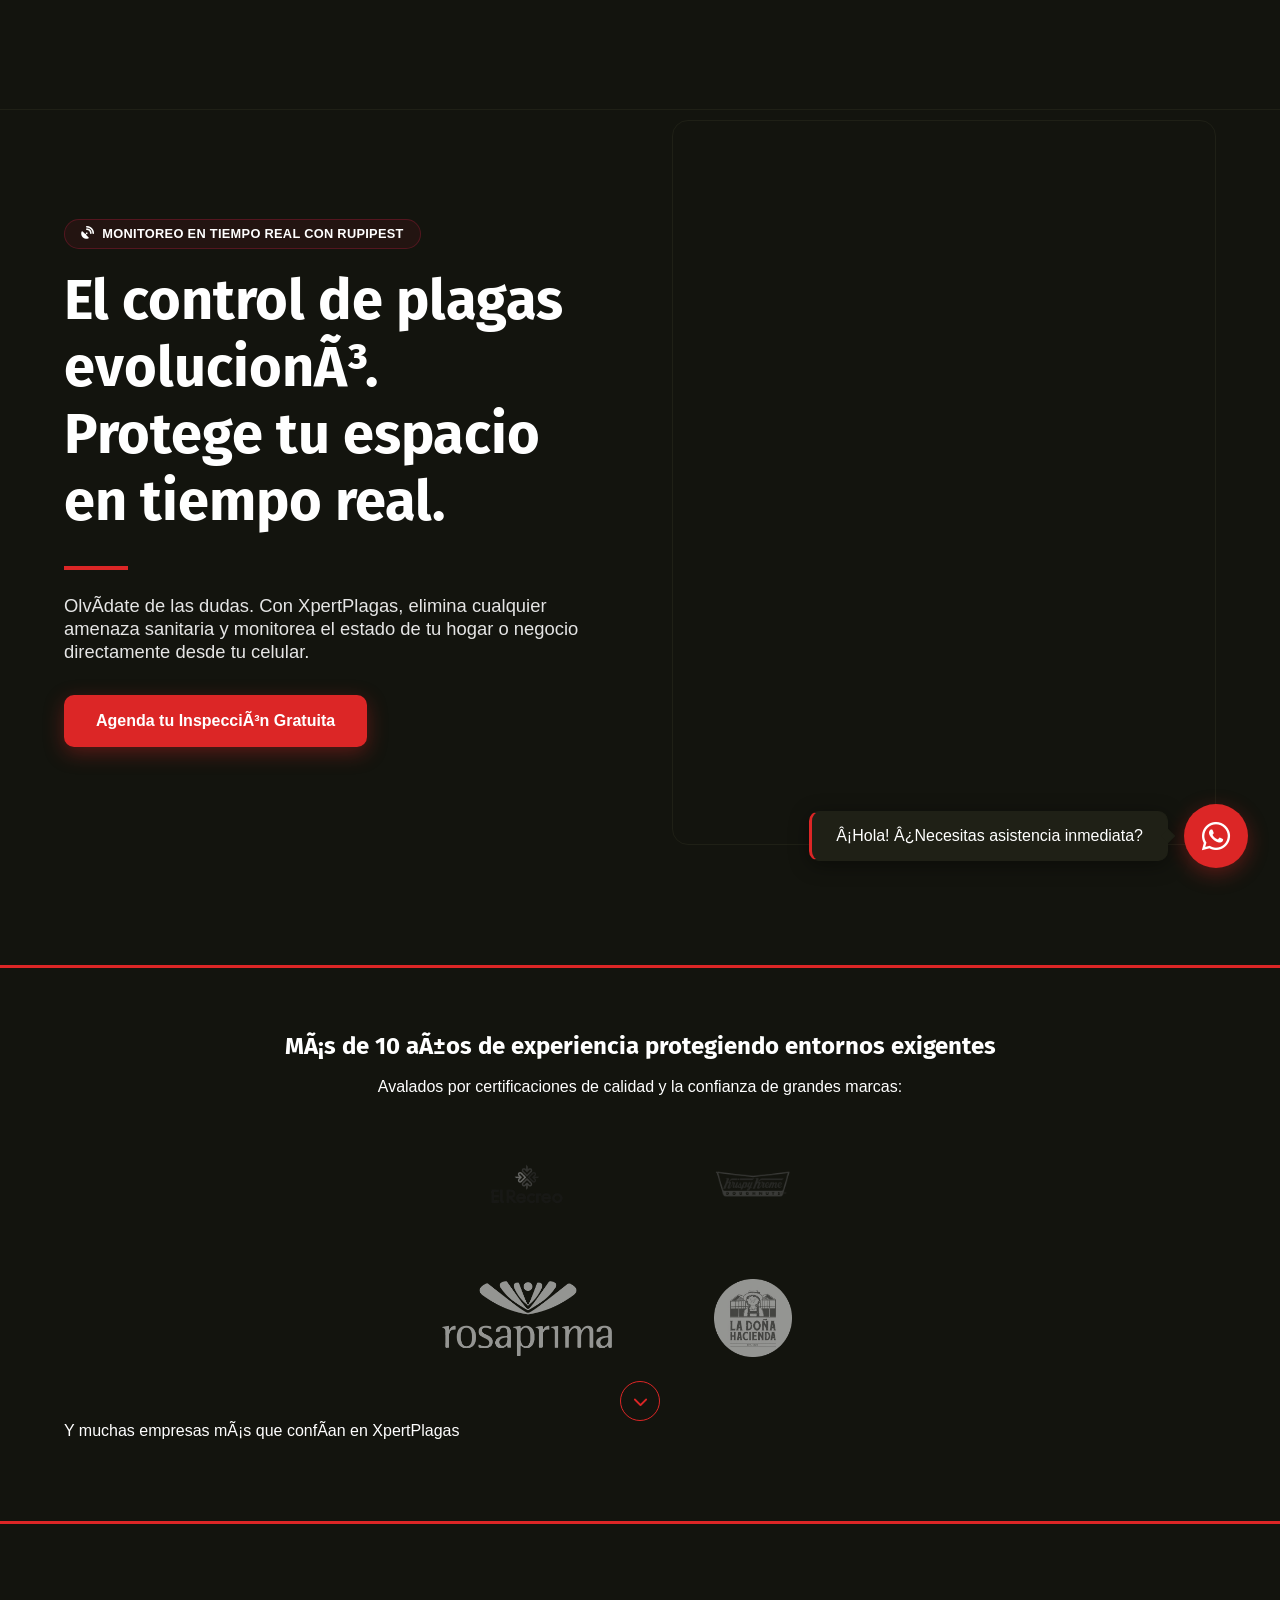
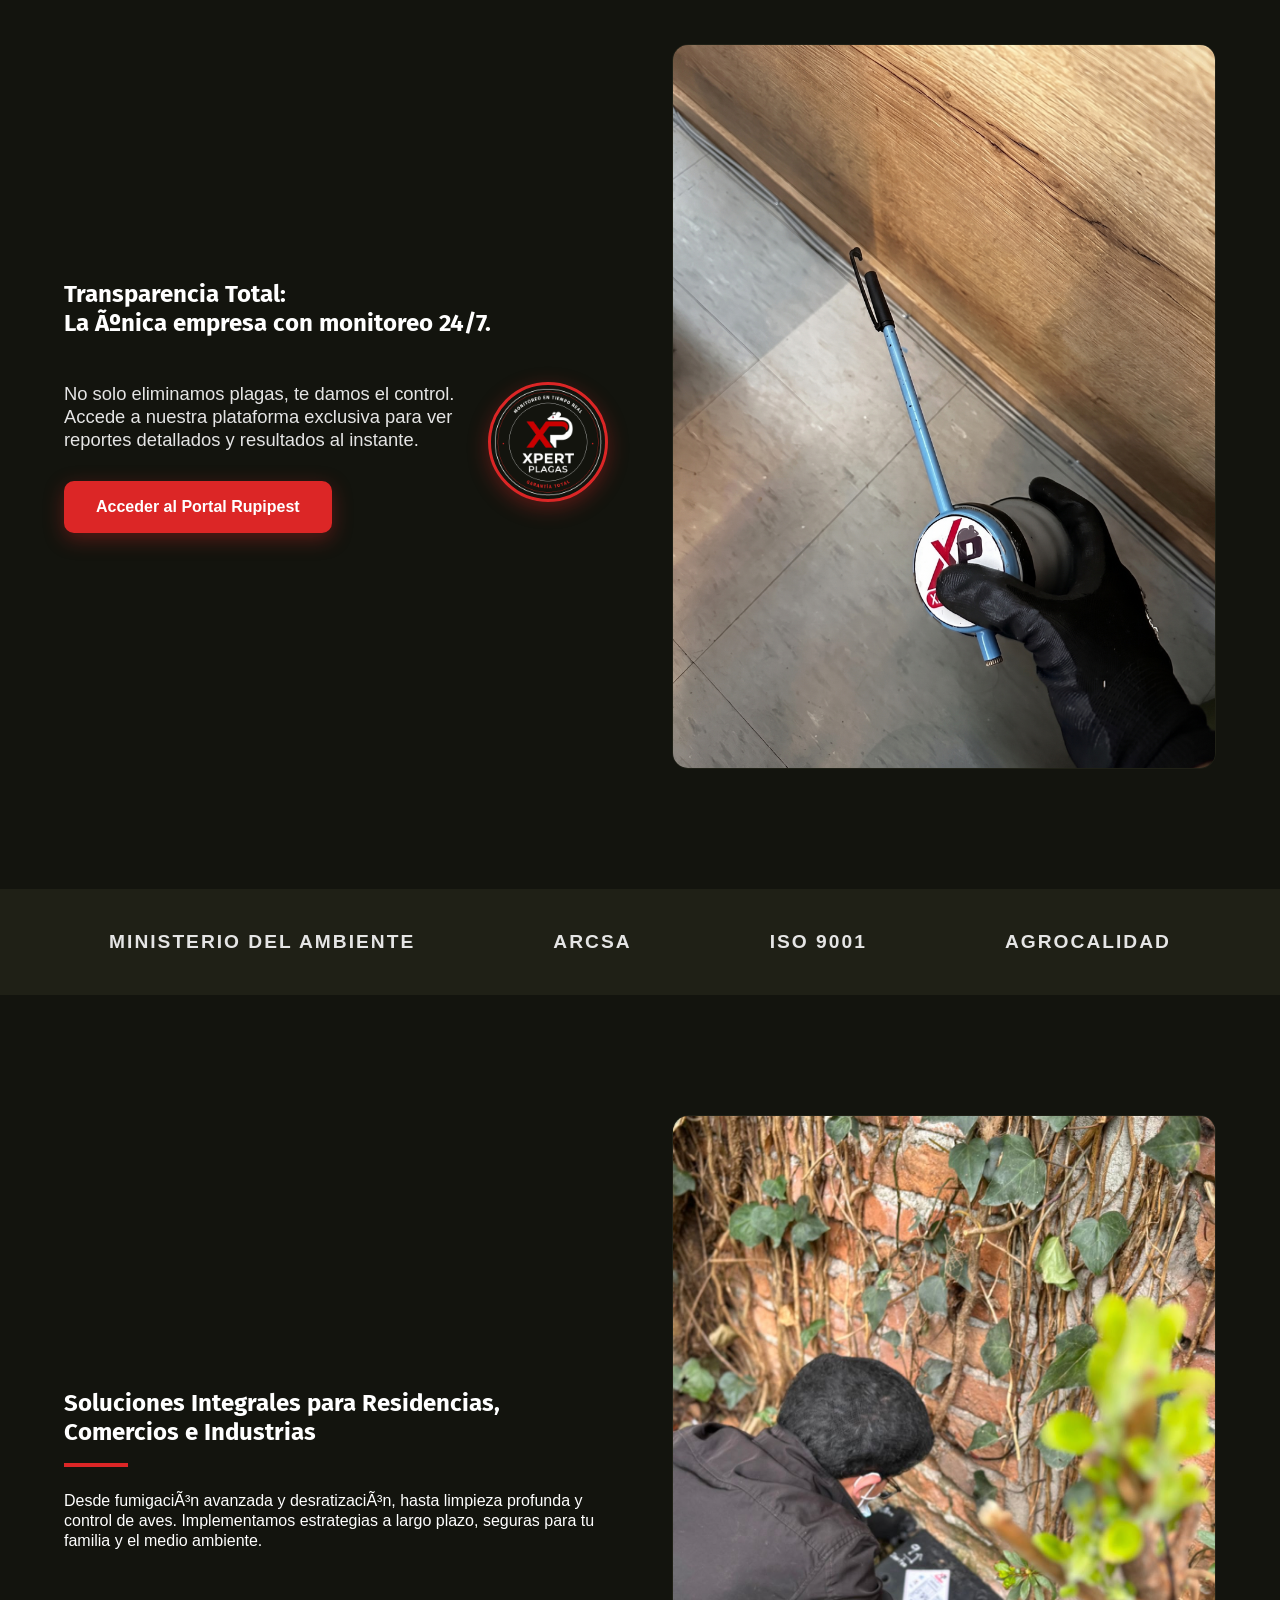
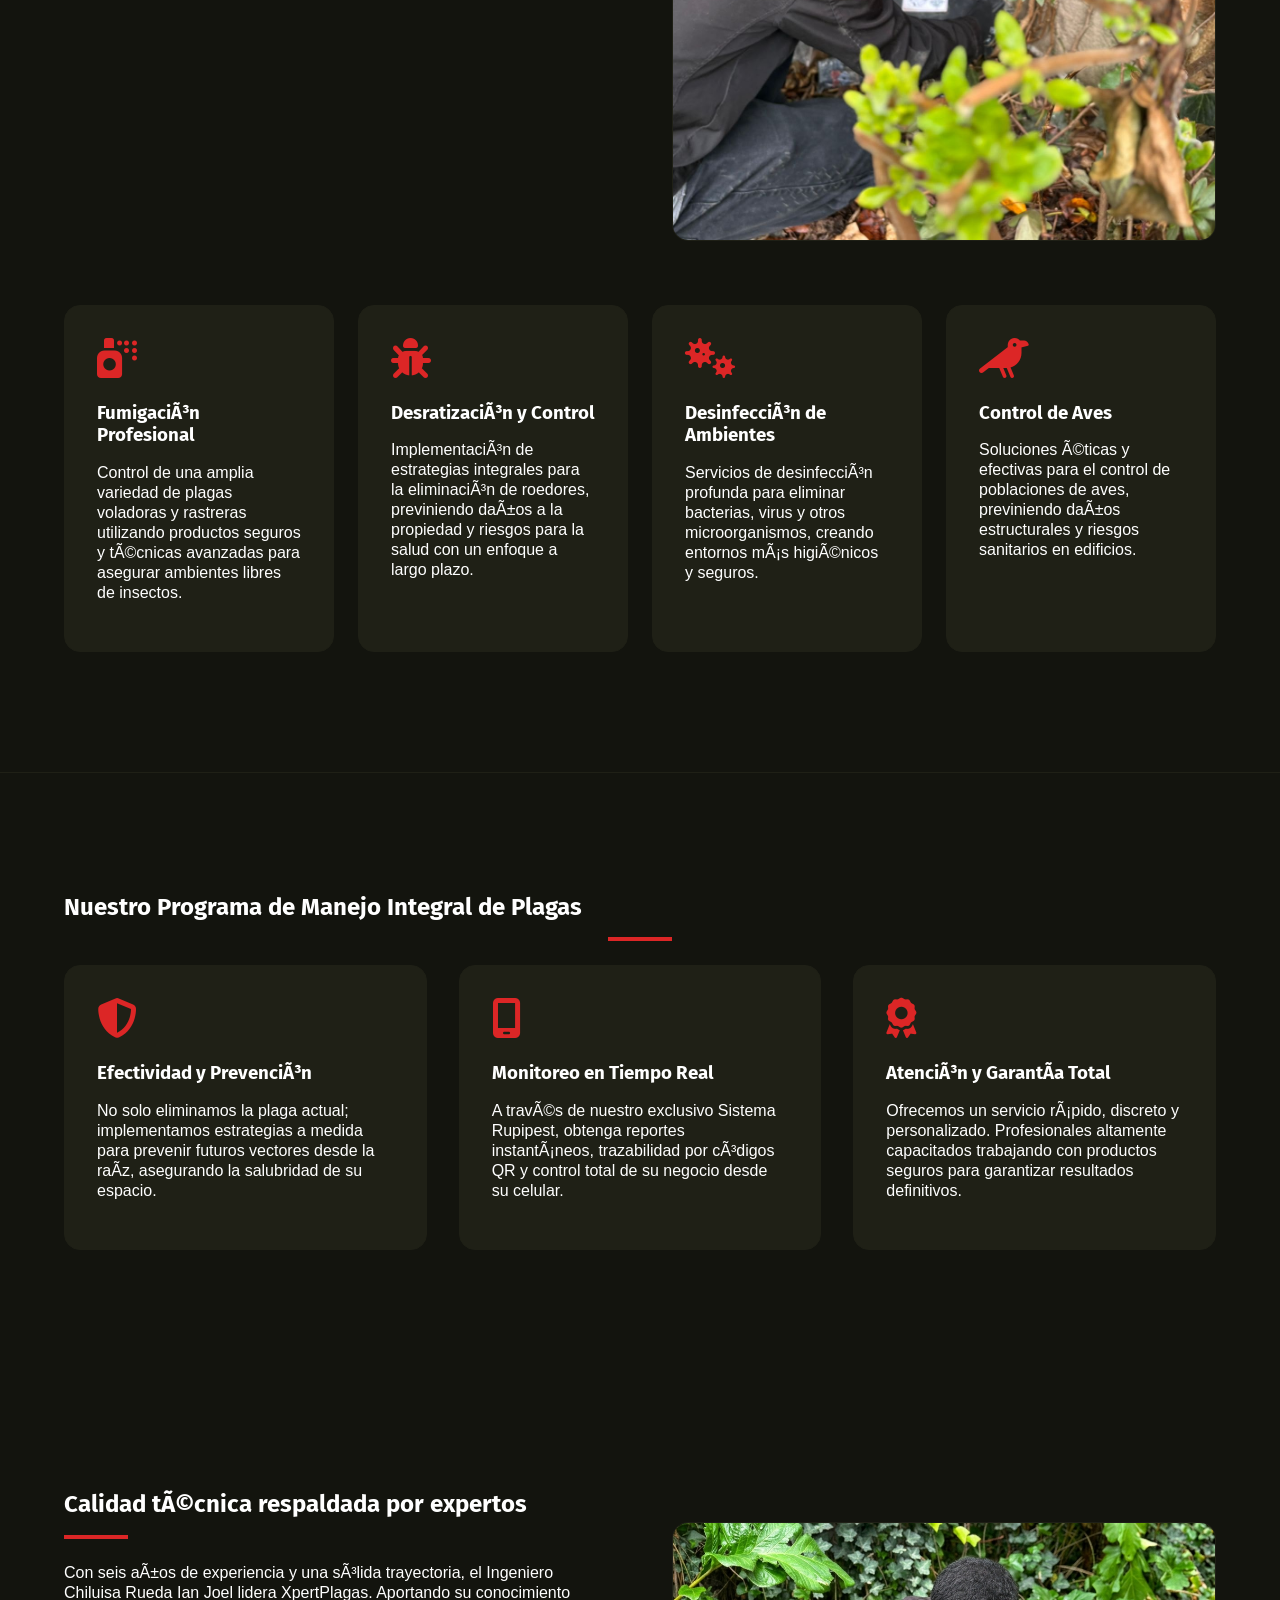
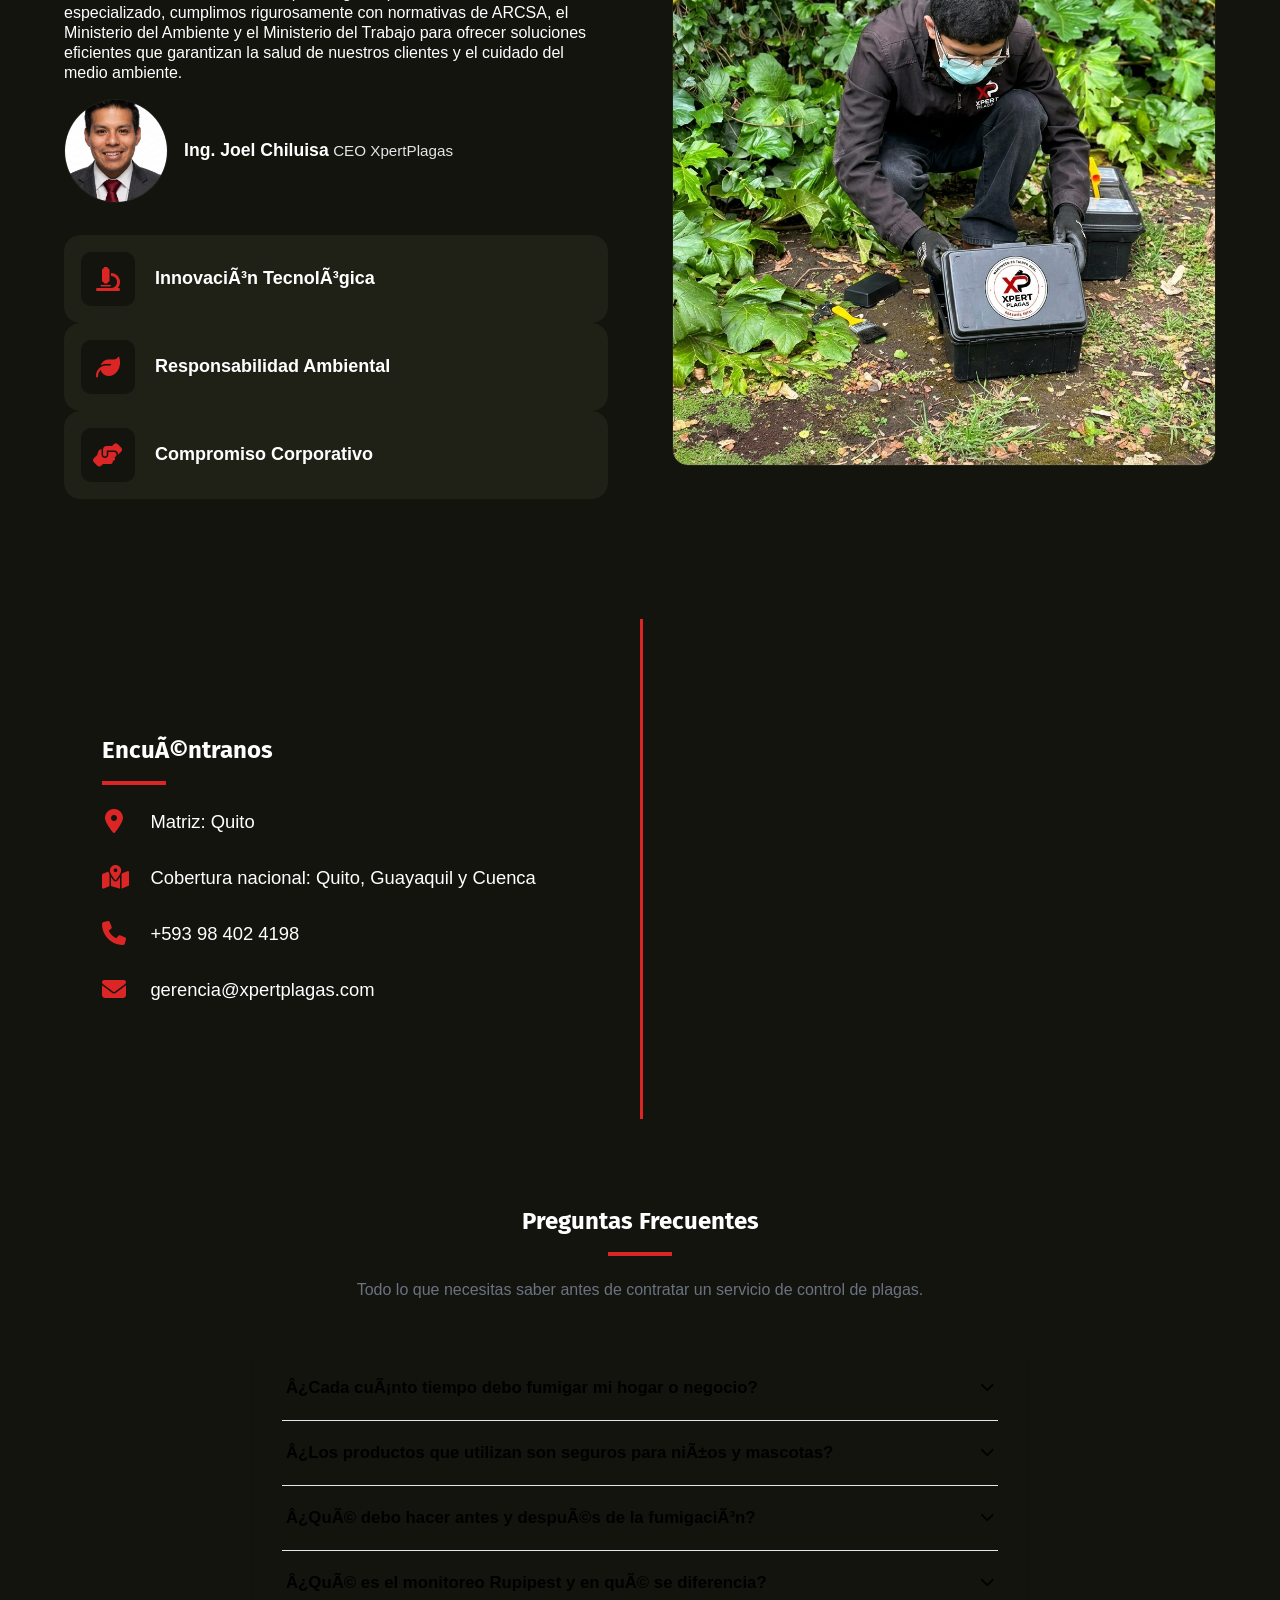
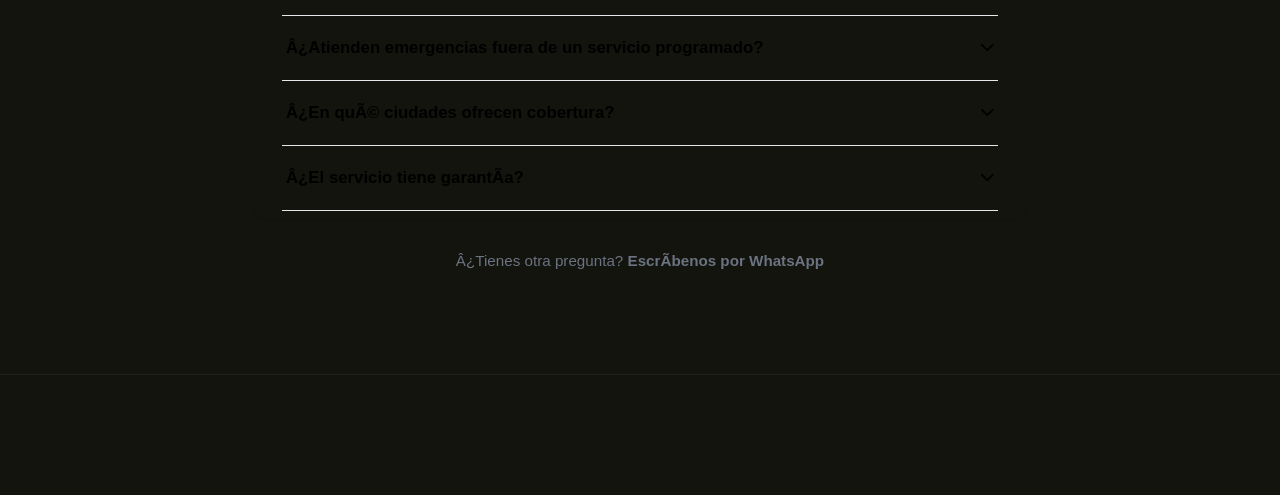
==== index.html @ c3af0390 "chore: reorganización multipágina + tokens de marca v2.0" ====
﻿<!DOCTYPE html> <html lang=es><meta charset=utf-8>
<meta name=viewport content="width=device-width, initial-scale=1.0">
<title>XpertPlagas | Control de Plagas</title>
<link rel="icon" type="image/png" href="favicon.png">



<meta name=referrer content=no-referrer><link rel="preconnect" href="https://fonts.googleapis.com">
<link rel="preconnect" href="https://fonts.gstatic.com" crossorigin>
<link href="https://fonts.googleapis.com/css2?family=Fira+Sans:wght@400;700&display=swap" rel="stylesheet">
<link rel="stylesheet" href="https://cdnjs.cloudflare.com/ajax/libs/font-awesome/6.4.0/css/all.min.css">
<link rel="stylesheet" href="css/base.css">
<link rel="stylesheet" href="css/layout.css">
<link rel="stylesheet" href="css/components.css">
<link rel="stylesheet" href="css/pages.css">
</head>
<body>
 <header id="main-header" class="header"></header>
 <main>
 <section id=inicio class=hero>
 <div class="container hero-container">
 <div class=hero-content>
 <div style="display:inline-flex;align-items:center;gap:8px;background:rgba(225,29,72,0.08);color:var(--primary);border:1px solid rgba(225,29,72,0.25);border-radius:999px;padding:6px 16px;font-size:0.8rem;font-weight:700;letter-spacing:0.3px;margin-bottom:18px;"><i class="fa-solid fa-satellite-dish"></i>MONITOREO EN TIEMPO REAL CON RUPIPEST</div>
 <h1>El control de plagas evolucionÃ³.<br>Protege tu espacio en tiempo real.</h1>
 <div class=divider-left></div>
 <p>OlvÃ­date de las dudas. Con XpertPlagas, elimina cualquier amenaza sanitaria y monitorea el estado de tu hogar o negocio directamente desde tu celular.</p>
 <a href="https://wa.me/593984024198" target=_blank rel="noopener noreferrer" class=btn-primary>Agenda tu InspecciÃ³n Gratuita</a>
 </div>
 <div class=hero-image>
 <div class=hero-slider>
 <img src="assets/img/servicios/hero-profesional-oficina.png" alt="Profesional de XpertPlagas aplicando tratamiento en una oficina moderna">
 <img src="assets/img/servicios/hero-desinfeccion-comedor.png" alt="Especialista realizando desinfecciÃ³n en Ã¡rea de comedor">
 <img src="assets/img/servicios/hero-control-bodega.png" alt="TÃ©cnico aplicando control de plagas en bodega industrial">
 <img src="assets/img/servicios/hero-termonebulizacion.jpg" alt="TÃ©cnico realizando termonebulizaciÃ³n en planta industrial">
 <img src="assets/img/servicios/hero-control-contenedores.jpg" alt="TÃ©cnico aplicando control de plagas junto a contenedores industriales">
 <img src="assets/img/servicios/hero-fumigacion-oficinas.jpg" alt="TÃ©cnico realizando fumigaciÃ³n en oficinas del Banco Central del Ecuador">
 <img src=assets/img/servicios/hero-mantenimiento-exteriores.png alt="Trabajador realizando mantenimiento en Ã¡reas verdes exteriores">
 </div>
 </div>
 </div>
 </section>
 <section class=social-proof-section>
 <div class="container social-proof-container">
 <div class=social-proof-header>
 <h2>MÃ¡s de 10 aÃ±os de experiencia protegiendo entornos exigentes</h2>
 <p>Avalados por certificaciones de calidad y la confianza de grandes marcas:</p>
 </div>
 <div id="clients-flex-wrapper" style="display:flex;flex-direction:column;align-items:center;width:100%;">
 <div class=clients-grid style="order:1;">
 
 <div class=client-logo><img src="assets/img/logos/cliente-el-recreo.png" alt="El Recreo" loading="lazy"></div>
 <div class=client-logo><img src="assets/img/logos/cliente-krispy-kreme.png" alt="Krispy Kreme" loading="lazy"></div>
 <div class=client-logo><img src="assets/img/logos/cliente-rosa-prima.png" alt="Rosa Prima" loading="lazy"></div>
 <div class=client-logo><img src="assets/img/logos/cliente-la-dona-hacienda.png" alt="La DoÃ±a Hacienda" loading="lazy">
 </div>
 </div>
 <button type="button" id="clients-toggle-btn" aria-label="Ver mÃ¡s marcas" onclick="toggleClientsExtra()" style="order:2;display:flex;align-items:center;justify-content:center;width:40px;height:40px;margin:24px auto 0;padding:0;background:none;border:1.5px solid #DC2626;border-radius:50%;color:#DC2626;cursor:pointer;transition:background 0.25s ease,color 0.25s ease,opacity 0.3s ease;flex-shrink:0;opacity:1;pointer-events:auto;">
 <i id="clients-toggle-icon" class="fa-solid fa-chevron-down" style="transition:transform 0.4s ease;font-size:15px;"></i>
 </button>
 <div id="clients-extra-wrapper" style="order:3;width:100%;display:grid;grid-template-rows:0fr;transition:grid-template-rows 0.55s cubic-bezier(0.4,0,0.2,1);overflow:hidden;">
 <div id="clients-extra-inner" style="overflow:hidden;min-height:0;">
 <div id="clients-extra" class="clients-grid" style="margin-top:32px;">
 

 <div class=client-logo><img src="assets/img/logos/cliente-la-ganga.png" alt="Almacenes La Ganga ElectrodomÃ©sticos" loading="lazy"></div>
 <div class=client-logo><img src="assets/img/logos/cliente-kia.png" alt="Kia" loading="lazy"></div>
 <div class=client-logo><img src="assets/img/logos/cliente-arcsa.png" alt="Agencia Nacional de RegulaciÃ³n, Control y Vigilancia Sanitaria" loading="lazy"></div>
 <div class=client-logo><img src="assets/img/logos/cliente-corporacion-favorita.png" alt="CorporaciÃ³n Favorita" loading="lazy"></div>
 <div class=client-logo><img src="assets/img/logos/cliente-shangri-la.png" alt="Shangri-La" loading="lazy"></div>
 <div class=client-logo><img src="assets/img/logos/cliente-ue-quitumbe.png" alt="Unidad Educativa Municipal Quitumbe" loading="lazy"></div>
 <div class=client-logo><img src="assets/img/logos/cliente-alitas-cadillac.png" alt="Alitas D L Cadillac" loading="lazy"></div>
 <div class=client-logo><img src="assets/img/logos/cliente-armada-ecuador.png" alt="Armada del Ecuador" loading="lazy">
 
 </div>
 <button type="button" id="clients-toggle-btn-bottom" aria-label="Ver menos marcas" onclick="toggleClientsExtra()" style="display:flex;align-items:center;justify-content:center;width:40px;height:40px;margin:28px auto 0;padding:0;background:none;border:1.5px solid #DC2626;border-radius:50%;color:#DC2626;cursor:pointer;transition:background 0.25s ease,color 0.25s ease;flex-shrink:0;">
 <i class="fa-solid fa-chevron-up" style="font-size:15px;"></i>
 </button>
 </div>
 </div>
 <p class=social-proof-more style="order:4;">Y muchas empresas mÃ¡s que confÃ­an en XpertPlagas</p>
 </div>
 </div>
 </section>
 <section id=rupipest class=rupipest-section>
 <div class="container rupipest-container">
 <div class=rupipest-content>
 <h2>Transparencia Total:<br>La Ãºnica empresa con monitoreo 24/7.</h2>
 <div class=divider-left style=background-color:var(--primary)></div>
 <div class=rupipest-text-badge-wrapper>
 <div class=rupipest-text-content>
 <p>No solo eliminamos plagas, te damos el control. Accede a nuestra plataforma exclusiva para ver reportes detallados y resultados al instante.</p>
 <a href=https://app.rupipest.com/es/users/sign_in target=_blank class=btn-primary>Acceder al Portal Rupipest</a>
 </div>
 <img src="assets/img/ui/sello-garantia-total.png" alt="Sello de GarantÃ­a Total" class=rupipest-badge>
 </div>
 </div>
 <div class=rupipest-image>
 <img src="assets/img/servicios/monitoreo-rupipest.jpg" alt="Man con guante negro sosteniendo aplicador de polvo azul con sticker de Xpert Plagas">
 </div>
 </section>
 <section class=trust-ribbon>
 <div class="container trust-container">
 <div class=trust-brand>MINISTERIO DEL AMBIENTE</div>
 <div class=trust-brand>ARCSA</div>
 <div class=trust-brand>ISO 9001</div>
 <div class=trust-brand>AGROCALIDAD</div>
 </div>
 </section>
 <section id=servicios class=services>
 <div class=container>
 <div class=services-top>
 <div class=section-header>
 <h2>Soluciones Integrales para Residencias, Comercios e Industrias</h2>
 <div class=divider-left></div>
 <p>Desde fumigaciÃ³n avanzada y desratizaciÃ³n, hasta limpieza profunda y control de aves. Implementamos estrategias a largo plazo, seguras para tu familia y el medio ambiente.</p>
 </div>
 <div class=services-image>
 <img src="assets/img/servicios/inspeccion-estacion.png" alt="TÃ©cnico agachado inspeccionando estaciÃ³n de monitoreo junto a pared de ladrillos">
 </div>
 </div>
 
 <div class=services-grid>
 <div class=service-card>
 <i class="fa-solid fa-spray-can service-icon"></i>
 <h3>FumigaciÃ³n Profesional</h3>
 <p>Control de una amplia variedad de plagas voladoras y rastreras utilizando productos seguros y tÃ©cnicas avanzadas para asegurar ambientes libres de insectos.</p>
 </div>
 <div class=service-card>
 <i class="fa-solid fa-bug service-icon"></i>
 <h3>DesratizaciÃ³n y Control</h3>
 <p>ImplementaciÃ³n de estrategias integrales para la eliminaciÃ³n de roedores, previniendo daÃ±os a la propiedad y riesgos para la salud con un enfoque a largo plazo.</p>
 </div>
 <div class=service-card>
 <i class="fa-solid fa-viruses service-icon"></i>
 <h3>DesinfecciÃ³n de Ambientes</h3>
 <p>Servicios de desinfecciÃ³n profunda para eliminar bacterias, virus y otros microorganismos, creando entornos mÃ¡s higiÃ©nicos y seguros.</p>
 </div>
 <div class=service-card>
 <i class="fa-solid fa-crow service-icon"></i>
 <h3>Control de Aves</h3>
 <p>Soluciones Ã©ticas y efectivas para el control de poblaciones de aves, previniendo daÃ±os estructurales y riesgos sanitarios en edificios.</p>
 </div>
 </div>
 </div>
 </section>
 <section id=programa class=program-section>
 <div class=container>
 <div class=section-header>
 <h2>Nuestro Programa de Manejo Integral de Plagas</h2>
 <div class=divider-center></div>
 </div>
 
 <div class=program-grid>
 <div class=program-card>
 <i class="fa-solid fa-shield-halved program-icon"></i>
 <h3>Efectividad y PrevenciÃ³n</h3>
 <p>No solo eliminamos la plaga actual; implementamos estrategias a medida para prevenir futuros vectores desde la raÃ­z, asegurando la salubridad de su espacio.</p>
 </div>
 
 <div class=program-card>
 <i class="fa-solid fa-mobile-screen program-icon"></i>
 <h3>Monitoreo en Tiempo Real</h3>
 <p>A travÃ©s de nuestro exclusivo Sistema Rupipest, obtenga reportes instantÃ¡neos, trazabilidad por cÃ³digos QR y control total de su negocio desde su celular.</p>
 </div>
 <div class=program-card>
 <i class="fa-solid fa-award program-icon"></i>
 <h3>AtenciÃ³n y GarantÃ­a Total</h3>
 <p>Ofrecemos un servicio rÃ¡pido, discreto y personalizado. Profesionales altamente capacitados trabajando con productos seguros para garantizar resultados definitivos.</p>
 </div>
 </div>
 </div>
 </section>
 <section id=nosotros class=about-section>
 <div class="container about-container">
 <div class=about-content>
 <h2>Calidad tÃ©cnica respaldada por expertos</h2>
 <div class=divider-left></div>
 <p>Con seis aÃ±os de experiencia y una sÃ³lida trayectoria, el Ingeniero Chiluisa Rueda Ian Joel lidera XpertPlagas. Aportando su conocimiento especializado, cumplimos rigurosamente con normativas de ARCSA, el Ministerio del Ambiente y el Ministerio del Trabajo para ofrecer soluciones eficientes que garantizan la salud de nuestros clientes y el cuidado del medio ambiente.</p>
 
 <div class=ceo-profile>
 <img src=assets/img/ui/ceo-joel-chiluisa.jpg alt="Ing. Joel Chiluisa">
 <div class=ceo-info>
 <strong>Ing. Joel Chiluisa</strong>
 <span>CEO XpertPlagas</span>
 </div>
 </div>
 
 <div class=about-icons>
 <div class=icon-box>
 <i class="fa-solid fa-microscope"></i>
 <span>InnovaciÃ³n TecnolÃ³gica</span>
 </div>
 <div class=icon-box>
 <i class="fa-solid fa-leaf"></i>
 <span>Responsabilidad Ambiental</span>
 </div>
 <div class=icon-box>
 <i class="fa-solid fa-handshake-angle"></i>
 <span>Compromiso Corporativo</span>
 </div>
 </div>
 </div>
 <div class=about-image>
 <img src="assets/img/servicios/tecnico-jardin.png" alt="TÃ©cnico en jardÃ­n abriendo caja negra de Xpert Plagas con el logo visible">
 </div>
 </div>
 </section>
 <section id=ubicacion class=location-section>
 <div class=location-info>
 <h2>EncuÃ©ntranos</h2>
 <div class=divider-left></div>
 <div class=contact-details>
 <div class=contact-item>
 <i class="fa-solid fa-location-dot"></i>
 <span>Matriz: Quito</span>
 </div>
 <div class=contact-item>
 <i class="fa-solid fa-map-location-dot"></i>
 <span>Cobertura nacional: Quito, Guayaquil y Cuenca</span>
 </div>
 <div class=contact-item>
 <i class="fa-solid fa-phone"></i>
 <a href=tel:+593984024198 target=_blank>+593 98 402 4198</a>
 </div>
 <div class=contact-item>
 <i class="fa-solid fa-envelope"></i>
 <a href=mailto:gerencia@xpertplagas.com target=_blank>gerencia@xpertplagas.com</a>
 </div>
 </div>
 </div>
 <div class=location-map><iframe src="https://www.google.com/maps?q=-0.282295,-78.538117&z=17&output=embed" allowfullscreen loading="lazy" referrerpolicy="no-referrer-when-downgrade" style="border:0;width:100%;height:100%;min-height:500px"></iframe>
 </div>
 </section>
 </main>
 <div class=whatsapp-float>
 <div class=wa-message>Â¡Hola! Â¿Necesitas asistencia inmediata?</div>
 <a href="https://wa.me/593984024198" target=_blank rel="noopener noreferrer" class=wa-button aria-label="Contactar por WhatsApp">
 <i class="fa-brands fa-whatsapp"></i>
 </a>
 </div>
 <section id="faqs" style="padding:88px 0;background:var(--gray);">
 <div class="container" style="max-width:820px;">
 <div style="text-align:center;margin-bottom:48px;">
 <h2>Preguntas Frecuentes</h2>
 <div class="divider-left" style="margin-left:auto;margin-right:auto;"></div>
 <p style="color:#6B7280;margin-top:16px;">Todo lo que necesitas saber antes de contratar un servicio de control de plagas.</p>
 </div>
 <div style="background:var(--white);border-radius:16px;padding:8px 28px;box-shadow:0 1px 3px rgba(0,0,0,0.06);">
 <div style="border-bottom:1px solid #E5E7EB;">
 <button type="button" onclick="toggleFaq(this)" style="width:100%;text-align:left;background:none;border:none;padding:22px 4px;display:flex;justify-content:space-between;align-items:center;gap:16px;cursor:pointer;font-family:inherit;">
 <span style="font-weight:600;color:var(--text);font-size:1.05rem;">Â¿Cada cuÃ¡nto tiempo debo fumigar mi hogar o negocio?</span>
 <i class="fa-solid fa-chevron-down faq-icon" style="color:var(--primary);flex-shrink:0;transition:transform 0.35s ease;font-size:0.9rem;"></i>
 </button>
 <div class="faq-panel" style="display:grid;grid-template-rows:0fr;transition:grid-template-rows 0.4s ease;overflow:hidden;">
 <div style="overflow:hidden;min-height:0;">
 <p style="margin:0;padding:0 32px 22px 4px;color:#4B5563;line-height:1.65;font-size:0.96rem;">Depende del tipo de espacio y la plaga, pero como referencia general recomendamos un mantenimiento preventivo cada 2 a 3 meses en negocios (restaurantes, bodegas, industrias de alimentos) y cada 4 a 6 meses en hogares. Un servicio puntual resuelve un problema activo, pero solo un plan preventivo evita que la plaga vuelva.</p>
 </div>
 </div>
 </div>
 <div style="border-bottom:1px solid #E5E7EB;">
 <button type="button" onclick="toggleFaq(this)" style="width:100%;text-align:left;background:none;border:none;padding:22px 4px;display:flex;justify-content:space-between;align-items:center;gap:16px;cursor:pointer;font-family:inherit;">
 <span style="font-weight:600;color:var(--text);font-size:1.05rem;">Â¿Los productos que utilizan son seguros para niÃ±os y mascotas?</span>
 <i class="fa-solid fa-chevron-down faq-icon" style="color:var(--primary);flex-shrink:0;transition:transform 0.35s ease;font-size:0.9rem;"></i>
 </button>
 <div class="faq-panel" style="display:grid;grid-template-rows:0fr;transition:grid-template-rows 0.4s ease;overflow:hidden;">
 <div style="overflow:hidden;min-height:0;">
 <p style="margin:0;padding:0 32px 22px 4px;color:#4B5563;line-height:1.65;font-size:0.96rem;">SÃ­. Trabajamos con productos de uso profesional registrados y aplicados segÃºn protocolos tÃ©cnicos de bioseguridad, respetando los tiempos de reingreso indicados por el fabricante. Antes de cada servicio te explicamos exactamente cuÃ¡nto tiempo debe permanecer desocupado el espacio.</p>
 </div>
 </div>
 </div>
 <div style="border-bottom:1px solid #E5E7EB;">
 <button type="button" onclick="toggleFaq(this)" style="width:100%;text-align:left;background:none;border:none;padding:22px 4px;display:flex;justify-content:space-between;align-items:center;gap:16px;cursor:pointer;font-family:inherit;">
 <span style="font-weight:600;color:var(--text);font-size:1.05rem;">Â¿QuÃ© debo hacer antes y despuÃ©s de la fumigaciÃ³n?</span>
 <i class="fa-solid fa-chevron-down faq-icon" style="color:var(--primary);flex-shrink:0;transition:transform 0.35s ease;font-size:0.9rem;"></i>
 </button>
 <div class="faq-panel" style="display:grid;grid-template-rows:0fr;transition:grid-template-rows 0.4s ease;overflow:hidden;">
 <div style="overflow:hidden;min-height:0;">
 <p style="margin:0;padding:0 32px 22px 4px;color:#4B5563;line-height:1.65;font-size:0.96rem;">Antes: despejar superficies, guardar alimentos expuestos y retirar mascotas del Ã¡rea. DespuÃ©s: ventilar el espacio durante el tiempo que te indique el tÃ©cnico antes de reingresar, y evitar limpiar las zonas tratadas los primeros dÃ­as para no reducir el efecto del producto. Te dejamos estas indicaciones por escrito en cada visita.</p>
 </div>
 </div>
 </div>
 <div style="border-bottom:1px solid #E5E7EB;">
 <button type="button" onclick="toggleFaq(this)" style="width:100%;text-align:left;background:none;border:none;padding:22px 4px;display:flex;justify-content:space-between;align-items:center;gap:16px;cursor:pointer;font-family:inherit;">
 <span style="font-weight:600;color:var(--text);font-size:1.05rem;">Â¿QuÃ© es el monitoreo Rupipest y en quÃ© se diferencia?</span>
 <i class="fa-solid fa-chevron-down faq-icon" style="color:var(--primary);flex-shrink:0;transition:transform 0.35s ease;font-size:0.9rem;"></i>
 </button>
 <div class="faq-panel" style="display:grid;grid-template-rows:0fr;transition:grid-template-rows 0.4s ease;overflow:hidden;">
 <div style="overflow:hidden;min-height:0;">
 <p style="margin:0;padding:0 32px 22px 4px;color:#4B5563;line-height:1.65;font-size:0.96rem;">Es nuestro sistema propio de monitoreo en tiempo real: en vez de solo fumigar y esperar a que el problema regrese, instalamos puntos de control que nos permiten revisar el estado de tu espacio de forma remota y anticiparnos a una nueva infestaciÃ³n, no solo reaccionar cuando ya es visible.</p>
 </div>
 </div>
 </div>
 <div style="border-bottom:1px solid #E5E7EB;">
 <button type="button" onclick="toggleFaq(this)" style="width:100%;text-align:left;background:none;border:none;padding:22px 4px;display:flex;justify-content:space-between;align-items:center;gap:16px;cursor:pointer;font-family:inherit;">
 <span style="font-weight:600;color:var(--text);font-size:1.05rem;">Â¿Atienden emergencias fuera de un servicio programado?</span>
 <i class="fa-solid fa-chevron-down faq-icon" style="color:var(--primary);flex-shrink:0;transition:transform 0.35s ease;font-size:0.9rem;"></i>
 </button>
 <div class="faq-panel" style="display:grid;grid-template-rows:0fr;transition:grid-template-rows 0.4s ease;overflow:hidden;">
 <div style="overflow:hidden;min-height:0;">
 <p style="margin:0;padding:0 32px 22px 4px;color:#4B5563;line-height:1.65;font-size:0.96rem;">SÃ­, contamos con atenciÃ³n a emergencias de manera inmediata. Si detectas una plaga activa que no puede esperar al siguiente mantenimiento programado, nos escribes por WhatsApp y coordinamos la visita lo antes posible.</p>
 </div>
 </div>
 </div>
 <div style="border-bottom:1px solid #E5E7EB;">
 <button type="button" onclick="toggleFaq(this)" style="width:100%;text-align:left;background:none;border:none;padding:22px 4px;display:flex;justify-content:space-between;align-items:center;gap:16px;cursor:pointer;font-family:inherit;">
 <span style="font-weight:600;color:var(--text);font-size:1.05rem;">Â¿En quÃ© ciudades ofrecen cobertura?</span>
 <i class="fa-solid fa-chevron-down faq-icon" style="color:var(--primary);flex-shrink:0;transition:transform 0.35s ease;font-size:0.9rem;"></i>
 </button>
 <div class="faq-panel" style="display:grid;grid-template-rows:0fr;transition:grid-template-rows 0.4s ease;overflow:hidden;">
 <div style="overflow:hidden;min-height:0;">
 <p style="margin:0;padding:0 32px 22px 4px;color:#4B5563;line-height:1.65;font-size:0.96rem;">Tenemos cobertura nacional con matriz en Quito y atenciÃ³n en Guayaquil y Cuenca, tanto para hogares como para empresas, industrias y entidades pÃºblicas.</p>
 </div>
 </div>
 </div>
 <div style="border-bottom:1px solid #E5E7EB;">
 <button type="button" onclick="toggleFaq(this)" style="width:100%;text-align:left;background:none;border:none;padding:22px 4px;display:flex;justify-content:space-between;align-items:center;gap:16px;cursor:pointer;font-family:inherit;">
 <span style="font-weight:600;color:var(--text);font-size:1.05rem;">Â¿El servicio tiene garantÃ­a?</span>
 <i class="fa-solid fa-chevron-down faq-icon" style="color:var(--primary);flex-shrink:0;transition:transform 0.35s ease;font-size:0.9rem;"></i>
 </button>
 <div class="faq-panel" style="display:grid;grid-template-rows:0fr;transition:grid-template-rows 0.4s ease;overflow:hidden;">
 <div style="overflow:hidden;min-height:0;">
 <p style="margin:0;padding:0 32px 22px 4px;color:#4B5563;line-height:1.65;font-size:0.96rem;">SÃ­, todos nuestros planes incluyen GarantÃ­a Total: si la plaga persiste dentro del perÃ­odo pactado, la reintervenciÃ³n corre por nuestra cuenta, sin costos ocultos.</p>
 </div>
 </div>
 </div>
 </div>
 <p style="text-align:center;color:#6B7280;margin-top:32px;font-size:0.95rem;">Â¿Tienes otra pregunta? <a href="https://wa.me/593984024198" target="_blank" rel="noopener noreferrer" style="color:var(--primary);font-weight:600;text-decoration:none;">EscrÃ­benos por WhatsApp</a></p>
 </div>
 </section>
 <footer id="main-footer" class="footer"></footer>
---- css/base.css ----
﻿/* css/base.css */
:root {
  --xp-oscuro-base: #13140E;
  --xp-rojo: #DC2626;
  --xp-rojo-hover: #B91C1C;
  --xp-gris-tech: #1F2016;
  --xp-blanco: #FFFFFF;
  --xp-blanco-soft: #E5E5E5;
  --xp-textura: #2A0A0A;
  --xp-overlay-5: rgba(42,10,10,0.05);

  --font-heading: 'Fira Sans','Segoe UI',system-ui,sans-serif;
  --font-body: 'Segoe UI',Arial,system-ui,sans-serif;
  --fw-bold: 700; --fw-regular: 400;
  --lh-tight: 1.2; --lh-normal: 1.25; --lh-loose: 1.6;

  --fs-h1: clamp(2rem,5vw,3.5rem);
  --fs-h2: clamp(1.5rem,3.5vw,2.5rem);
  --fs-h3: clamp(1.25rem,2.5vw,1.75rem);
  --fs-body: 1rem; --fs-small: .875rem;

  --sp-1:.25rem; --sp-2:.5rem; --sp-3:.75rem; --sp-4:1rem;
  --sp-6:1.5rem; --sp-8:2rem; --sp-12:3rem; --sp-16:4rem;

  --radius-sm:6px; --radius-md:10px; --radius-lg:16px; --radius-full:9999px;
  --border-1: 1px solid var(--xp-gris-tech);
  --shadow-card: 0 4px 20px rgba(0,0,0,.4);
  --shadow-cta: 0 6px 20px rgba(220,38,38,.35);
  --t-fast:150ms ease; --t-base:250ms ease;

  --container:1200px; --container-sm:800px;
}
*,*::before,*::after{box-sizing:border-box}
html{scroll-behavior:smooth}
body{
  margin:0;font-family:var(--font-body);line-height:var(--lh-normal);
  background:var(--xp-oscuro-base);color:var(--xp-blanco);
}
h1,h2,h3,h4{font-family:var(--font-heading);font-weight:var(--fw-bold);
  line-height:var(--lh-tight);margin:0 0 var(--sp-4)}
img{max-width:100%;height:auto;display:block}
p{margin-top:0; margin-bottom: var(--sp-4);}
---- css/layout.css ----
﻿/* css/layout.css */
.container{max-width:var(--container);margin:0 auto;padding:0 24px}
.header{position:fixed;top:0;left:0;width:100%;height:110px;background-color:var(--xp-oscuro-base);border-bottom:var(--border-1);z-index:300;display:flex;align-items:center}
.header-container{display:flex;justify-content:space-between;align-items:center;width:100%}
.logo img{height:80px;width:auto;object-fit:cover}
.nav{display:flex;gap:32px;align-items:center}
.nav a{text-decoration:none;color:var(--xp-blanco);font-weight:var(--fw-regular);transition:color var(--t-fast)}
.nav a:hover{color:var(--xp-rojo)}

.footer{background-color:var(--xp-oscuro-base);padding:80px 0 40px 0;border-top:var(--border-1)}
.footer-grid{display:grid;grid-template-columns:2fr 1.5fr 1fr;gap:48px;margin-bottom:64px}
.footer-seal-img{width:140px;height:140px;object-fit:cover;margin-bottom:24px;border-radius:var(--radius-full);border:1px solid var(--xp-gris-tech)}
.footer-col h4{font-size:var(--fs-h3);margin-bottom:24px;color:var(--xp-blanco);font-weight:var(--fw-bold)}
.footer-col p{color:var(--xp-blanco-soft);margin-bottom:16px}
.footer-col a{color:var(--xp-blanco-soft);text-decoration:none;transition:color var(--t-fast)}
.footer-col a:hover{color:var(--xp-rojo)}
.contact-col p{display:flex;align-items:center;gap:12px}
.contact-col i{color:var(--xp-rojo);font-size:1.1rem;width:20px;text-align:center}
.social-links{display:flex;gap:16px}
.social-links a{display:flex;align-items:center;justify-content:center;width:40px;height:40px;background-color:var(--xp-gris-tech);color:var(--xp-blanco);border:var(--border-1);transition:all var(--t-fast)}
.social-links a:hover{background-color:var(--xp-rojo);color:var(--xp-blanco);border-color:var(--xp-rojo)}
.footer-bottom{text-align:center;padding-top:32px;border-top:var(--border-1);color:var(--xp-blanco-soft);font-size:var(--fs-small)}

@media (max-width:1024px){
  .footer-grid{grid-template-columns:1fr 1fr}
}
@media (max-width:768px){
  .header{height:auto;padding:16px 0;position:static;}
  .header-container{flex-direction:column;gap:16px}
  .logo img{height:60px}
  .nav{flex-wrap:wrap;justify-content:center;gap:16px}
  .footer-grid{grid-template-columns:1fr}
}
---- css/components.css ----
﻿/* css/components.css */
.btn-primary{display:inline-block;background-color:var(--xp-rojo);color:var(--xp-blanco);padding:16px 32px;text-decoration:none;font-weight:var(--fw-bold);border:none;cursor:pointer;transition:background-color var(--t-fast),transform var(--t-fast);border-radius:var(--radius-md);box-shadow:var(--shadow-cta)}
.btn-primary:hover{background-color:var(--xp-rojo-hover);color:var(--xp-blanco);transform:translateY(-2px)}

.divider-left{height:4px;width:64px;background-color:var(--xp-rojo);margin:0 0 24px 0}
.divider-center{height:4px;width:64px;background-color:var(--xp-rojo);margin:0 auto 24px auto}

.service-card, .program-card, .icon-box {
  background-color:var(--xp-gris-tech);
  border:var(--border-1);
  padding:32px;
  border-radius:var(--radius-lg);
  transition:all var(--t-base);
  color: var(--xp-blanco);
}
.service-card:hover, .program-card:hover {
  border-color:var(--xp-rojo);
  transform:translateY(-4px);
  box-shadow:var(--shadow-card);
}
.service-icon, .program-icon {font-size:2.5rem;color:var(--xp-rojo);margin-bottom:24px}

.icon-box{display:flex;align-items:center;gap:20px;padding:16px;}
.icon-box:hover{border-color:var(--xp-rojo)}
.icon-box i{display:flex;align-items:center;justify-content:center;width:54px;height:54px;background-color:var(--xp-oscuro-base);color:var(--xp-rojo);font-size:1.5rem;border-radius:var(--radius-md)}
.icon-box span{font-size:1.125rem;font-weight:var(--fw-bold);color:var(--xp-blanco)}

.whatsapp-float{position:fixed;bottom:32px;right:32px;z-index:99;display:flex;align-items:center;gap:16px}
.wa-message{background-color:var(--xp-gris-tech);color:var(--xp-blanco);padding:14px 24px;border-radius:var(--radius-md);box-shadow:var(--shadow-card);font-weight:var(--fw-regular);border:var(--border-1);border-left:3px solid var(--xp-rojo);position:relative;animation:slideIn 0.6s cubic-bezier(0.16,1,0.3,1) forwards;opacity:0;transform:translateX(20px)}
.wa-message::after{content:"";position:absolute;right:-6px;top:50%;transform:translateY(-50%) rotate(45deg);width:10px;height:10px;background-color:var(--xp-gris-tech);border-top:1px solid var(--xp-gris-tech);border-right:1px solid var(--xp-gris-tech)}
.wa-button{display:flex;align-items:center;justify-content:center;width:64px;height:64px;background-color:var(--xp-rojo);color:var(--xp-blanco);border-radius:var(--radius-full);font-size:2rem;box-shadow:var(--shadow-cta);text-decoration:none;transition:transform var(--t-fast),background-color var(--t-fast)}
.wa-button:hover{transform:translateY(-4px);background-color:var(--xp-rojo-hover)}
@keyframes slideIn{to{opacity:1;transform:translateX(0)}}
@media (max-width:768px){
  .wa-message{display:none}
  .whatsapp-float{bottom:24px;right:24px}
}
---- css/pages.css ----
﻿/* css/pages.css */
.hero{padding:120px 0;} 
.hero-container{display:grid;grid-template-columns:1fr 1fr;gap:64px;align-items:center}
.hero-content h1{font-size:var(--fs-h1); margin-bottom:30px}
.hero-content p{font-size:1.15rem;color:var(--xp-blanco-soft);margin-bottom:32px}
.hero-image{position:relative}
.hero-slider{width:100%;aspect-ratio:3/4;position:relative;z-index:2;border:var(--border-1);overflow:hidden;border-radius:var(--radius-lg)}
.hero-slider img{position:absolute;top:0;left:0;width:100%;height:100%;object-fit:cover;opacity:0;animation:heroFade 28s infinite}
.hero-slider img:nth-child(1){animation-delay:0s}
.hero-slider img:nth-child(2){animation-delay:4s}
.hero-slider img:nth-child(3){animation-delay:8s}
.hero-slider img:nth-child(4){animation-delay:12s}
.hero-slider img:nth-child(5){animation-delay:16s}
.hero-slider img:nth-child(6){animation-delay:20s}
.hero-slider img:nth-child(7){animation-delay:24s}
@keyframes heroFade{0%{opacity:0}3%{opacity:1}25%{opacity:1}28%{opacity:0}100%{opacity:0}}

.rupipest-section{background-color:var(--xp-oscuro-base);padding:120px 0}
.rupipest-container{display:grid;grid-template-columns:1fr 1fr;gap:64px;align-items:center}
.rupipest-text-badge-wrapper{display:flex;align-items:flex-start;gap:32px}
.rupipest-text-content{flex:1}
.rupipest-text-content p{font-size:1.15rem;color:var(--xp-blanco-soft); margin-bottom:30px}
.rupipest-badge{width:120px;height:120px;border-radius:var(--radius-full);border:3px solid var(--xp-rojo);box-shadow:var(--shadow-cta);transition:transform var(--t-base)}
.rupipest-badge:hover{transform:scale(1.05) rotate(5deg)}
.rupipest-image img{width:100%;aspect-ratio:3/4;object-fit:cover;border-radius:var(--radius-lg);border:var(--border-1)}

.trust-ribbon{background-color:var(--xp-gris-tech);border-bottom:var(--border-1);border-top:var(--border-1);padding:40px 0}
.trust-container{display:flex;justify-content:space-around;align-items:center;flex-wrap:wrap;gap:48px}
.trust-brand{font-size:1.2rem;font-weight:var(--fw-bold);color:var(--xp-blanco-soft);text-transform:uppercase;letter-spacing:2px}

.services{background-color:var(--xp-oscuro-base);padding:120px 0}
.services-top{display:grid;grid-template-columns:1fr 1fr;gap:64px;align-items:center;margin-bottom:64px}
.services-image img{width:100%;aspect-ratio:3/4;object-fit:cover;border-radius:var(--radius-lg);border:var(--border-1)}
.services-grid{display:grid;grid-template-columns:repeat(4,1fr);gap:24px}

.program-section{background-color:var(--xp-oscuro-base);padding:120px 0;border-top:var(--border-1)}
.program-grid{display:grid;grid-template-columns:repeat(3,1fr);gap:32px}

.about-section{background-color:var(--xp-oscuro-base);padding:120px 0}
.about-container{display:grid;grid-template-columns:1fr 1fr;gap:64px;align-items:center}
.ceo-profile{display:flex;align-items:center;gap:16px;margin-bottom:32px}
.ceo-profile img{width:104px;height:104px;border-radius:var(--radius-full);object-fit:cover;border:var(--border-1)}
.ceo-info strong{font-size:1.1rem;color:var(--xp-blanco)}
.ceo-info span{font-size:0.95rem;color:var(--xp-blanco-soft)}
.about-image img{width:100%;aspect-ratio:1/1;object-fit:cover;border-radius:var(--radius-lg);border:var(--border-1)}

.location-section{display:flex;width:100%;background-color:var(--xp-oscuro-base)}
.location-info{width:50%;padding:100px 8%;display:flex;flex-direction:column;justify-content:center}
.contact-details{display:flex;flex-direction:column;gap:32px}
.contact-item{display:flex;align-items:center;gap:24px}
.contact-item i{color:var(--xp-rojo);font-size:1.5rem;width:24px;text-align:center}
.contact-item span,.contact-item a{font-size:1.15rem;color:var(--xp-blanco);text-decoration:none;transition:color var(--t-fast)}
.contact-item a:hover{color:var(--xp-rojo)}
.location-map{width:50%;border-left:3px solid var(--xp-rojo);display:flex}
.location-map iframe{flex-grow:1;width:100%;min-height:500px;border:none}

.social-proof-section{background-color:var(--xp-oscuro-base);padding:64px 0;border-top:3px solid var(--xp-rojo);border-bottom:3px solid var(--xp-rojo)}
.social-proof-header{text-align:center;margin-bottom:48px}
.clients-grid{display:flex;flex-wrap:wrap;justify-content:center;align-items:center;gap:56px}
.client-logo{flex:0 1 170px;display:flex;justify-content:center;align-items:center}
.client-logo img{max-height:78px;width:auto;filter:grayscale(100%);opacity:0.55;transition:all var(--t-base)}
.client-logo img:hover{filter:grayscale(0%);opacity:1;transform:scale(1.08)}

@media (max-width:1024px){
  .services-grid{grid-template-columns:repeat(2,1fr)}
  .program-grid{grid-template-columns:1fr;max-width:500px;margin:0 auto}
}
@media (max-width:768px){
  .hero-container,.rupipest-container,.about-container,.services-top{grid-template-columns:1fr}
  .location-section{flex-direction:column}
  .location-info{width:100%;padding:64px 24px}
  .location-map{width:100%;border-left:none;border-top:3px solid var(--xp-rojo)}
}
@media (max-width:480px){
  .services-grid{grid-template-columns:1fr}
}
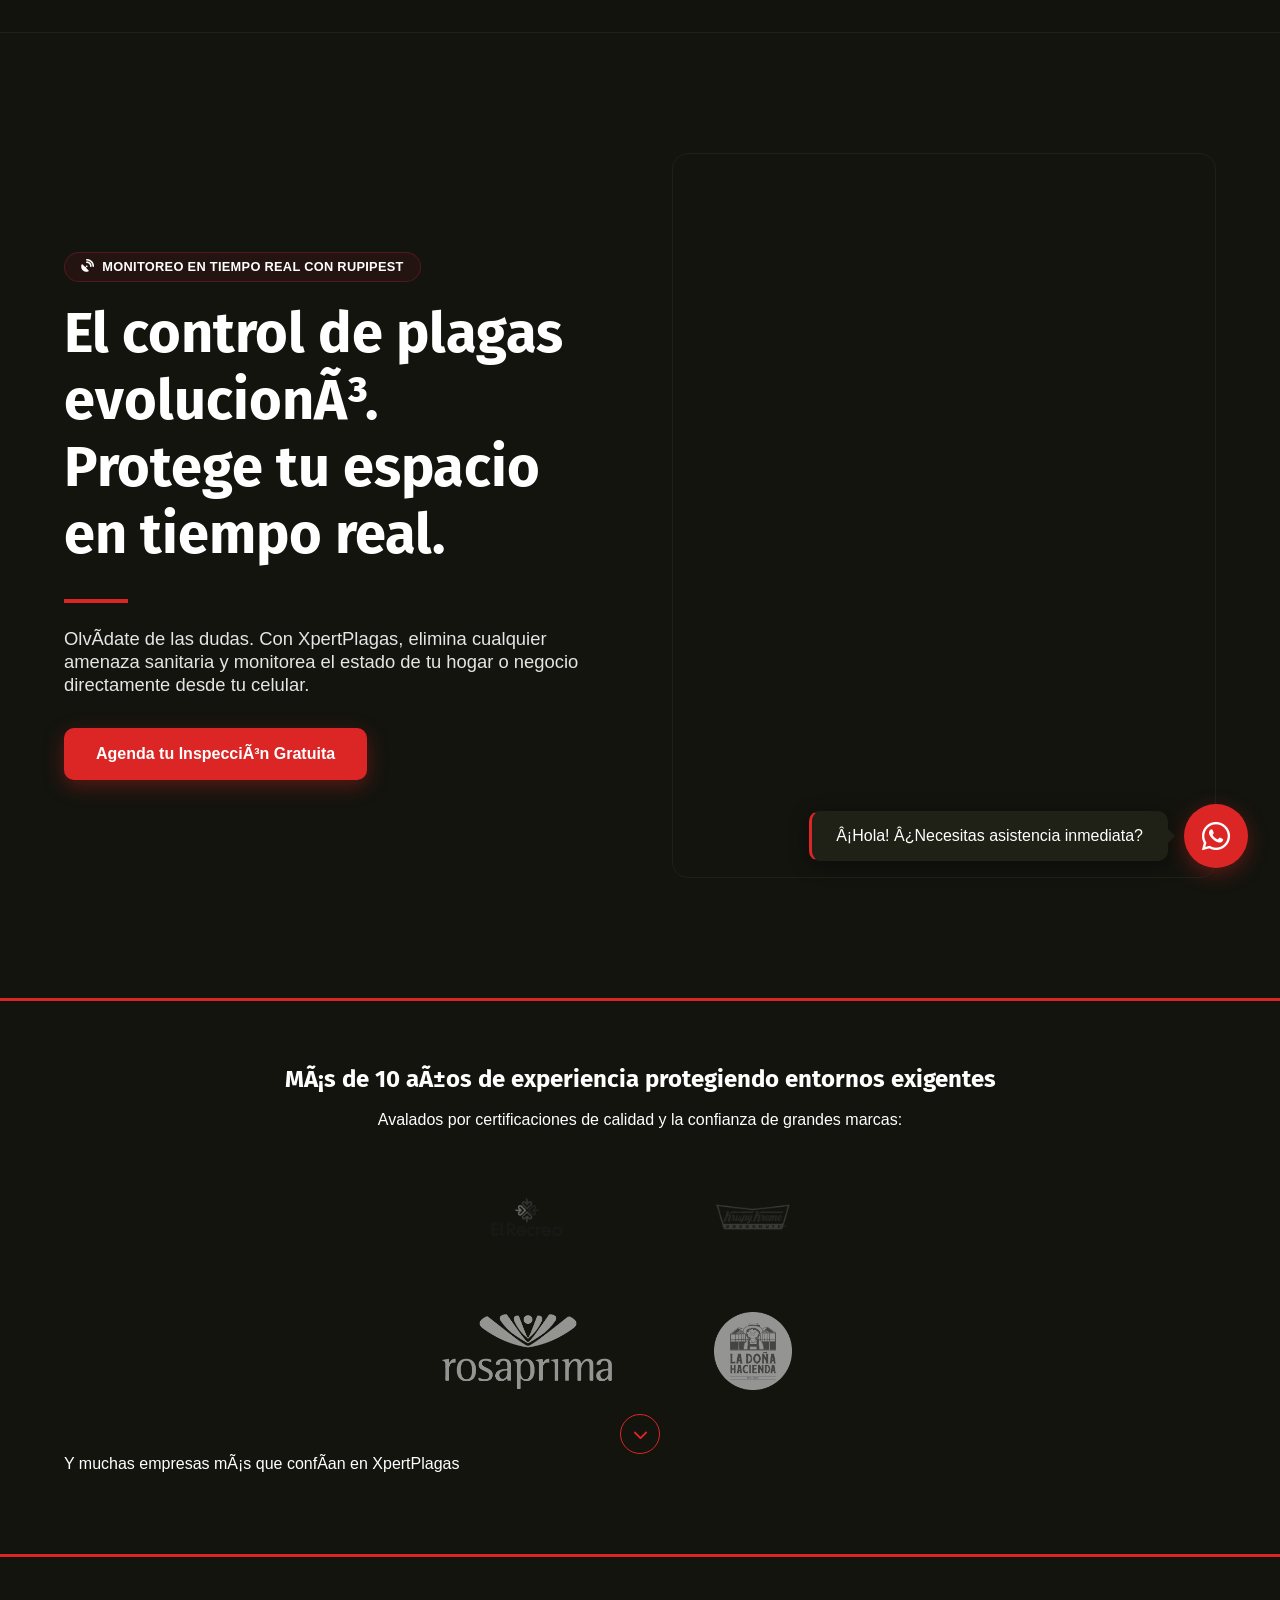
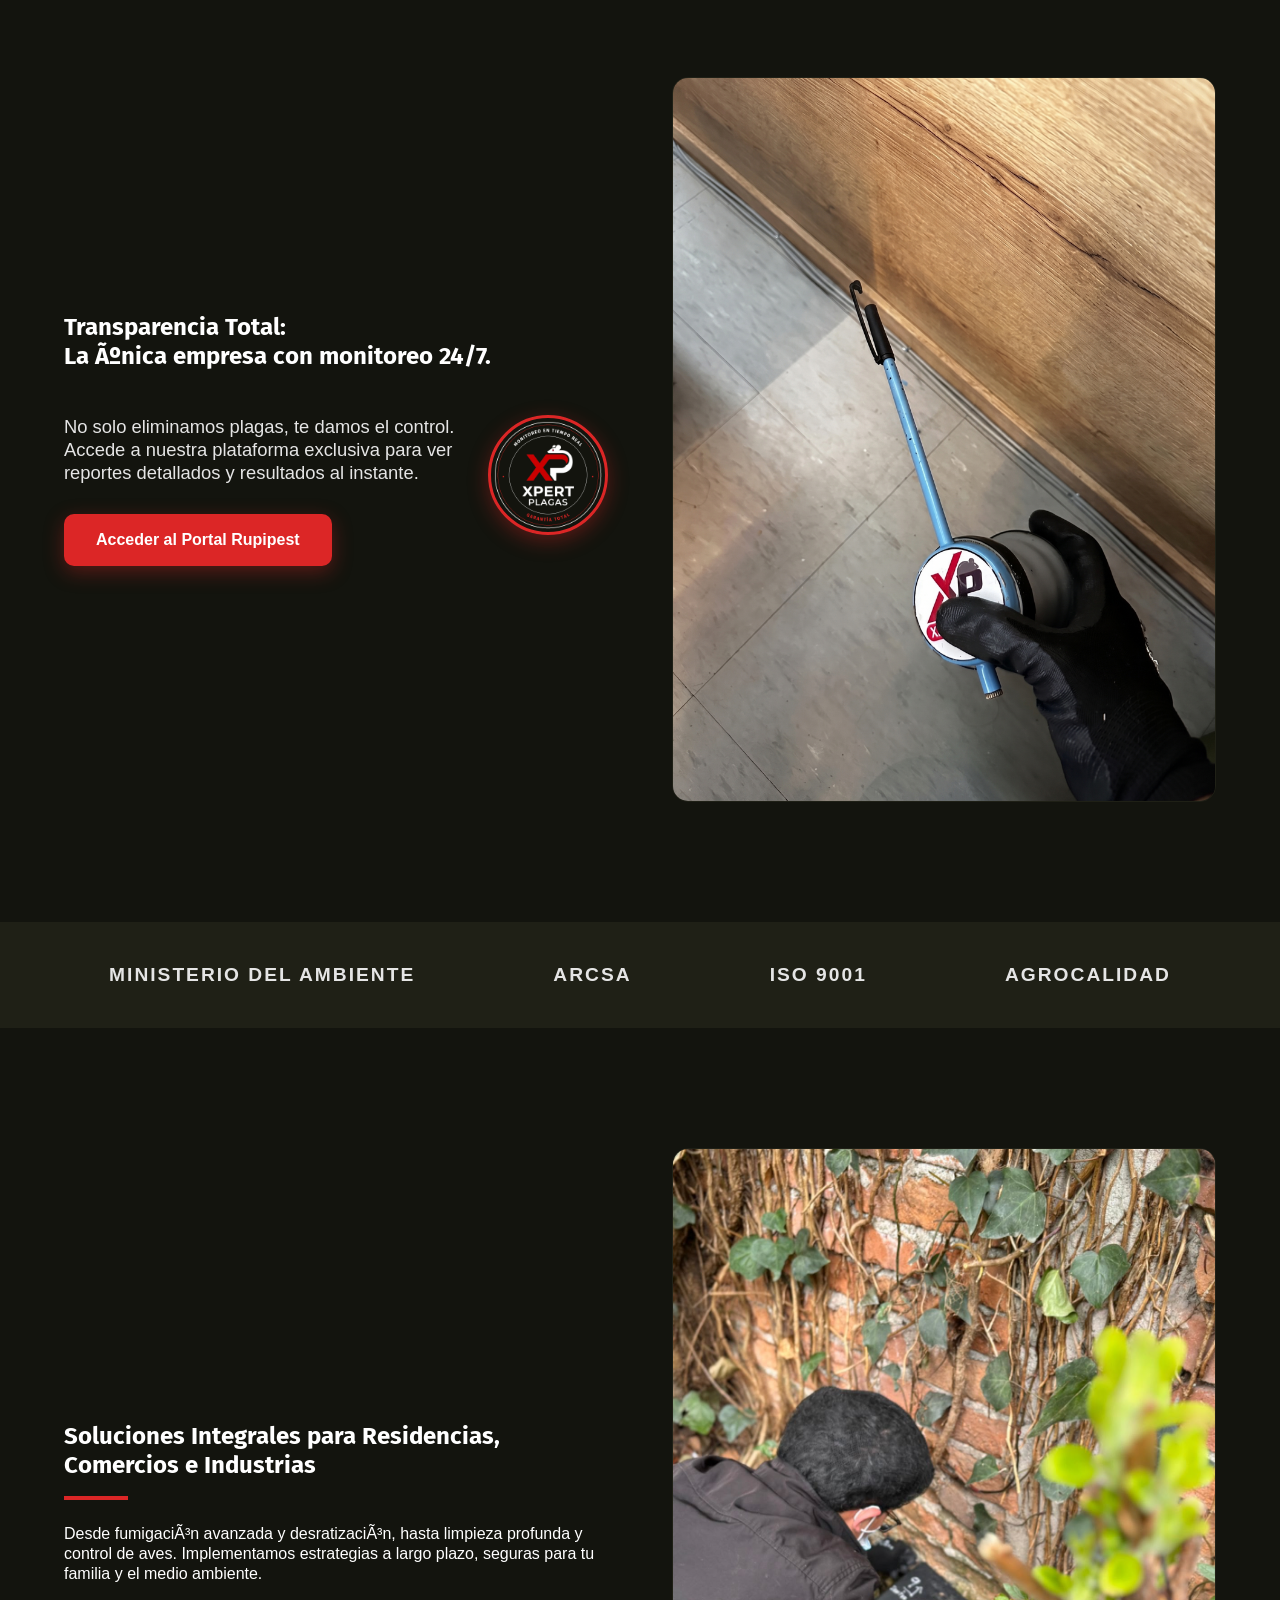
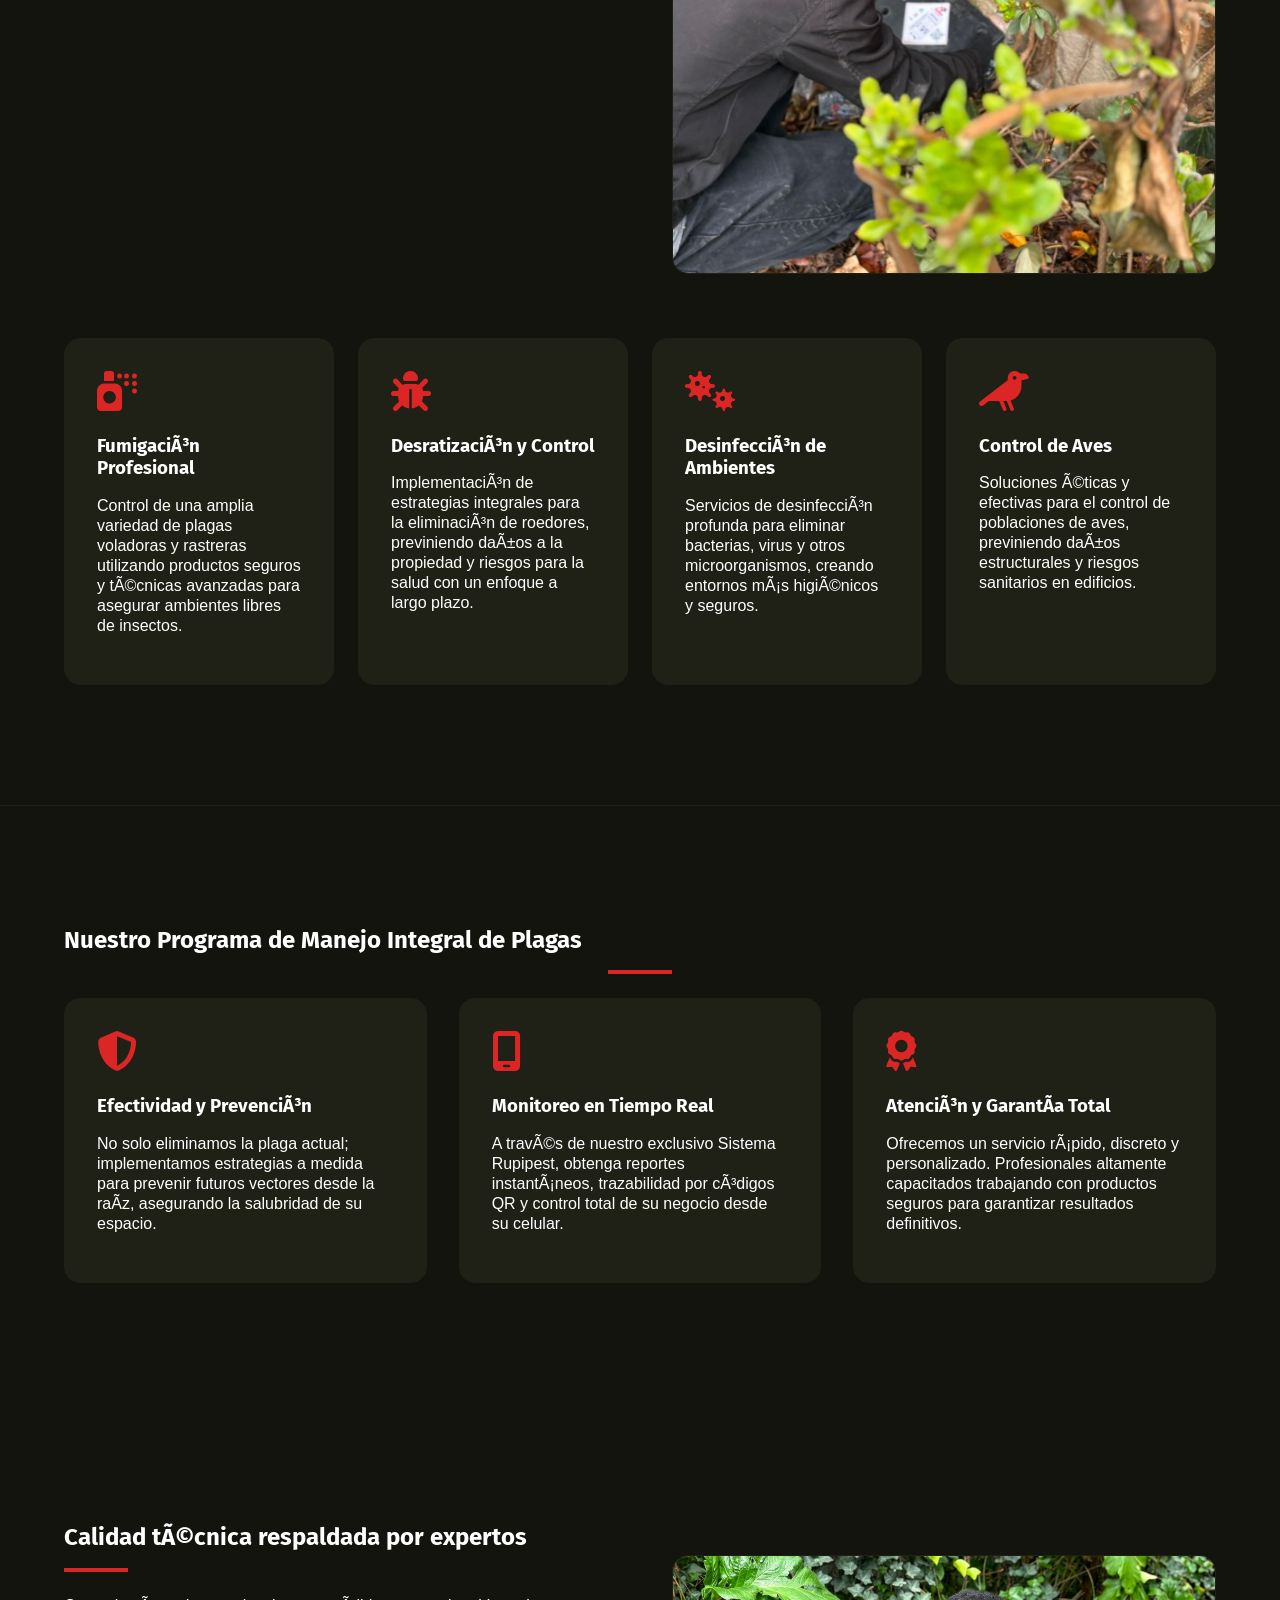
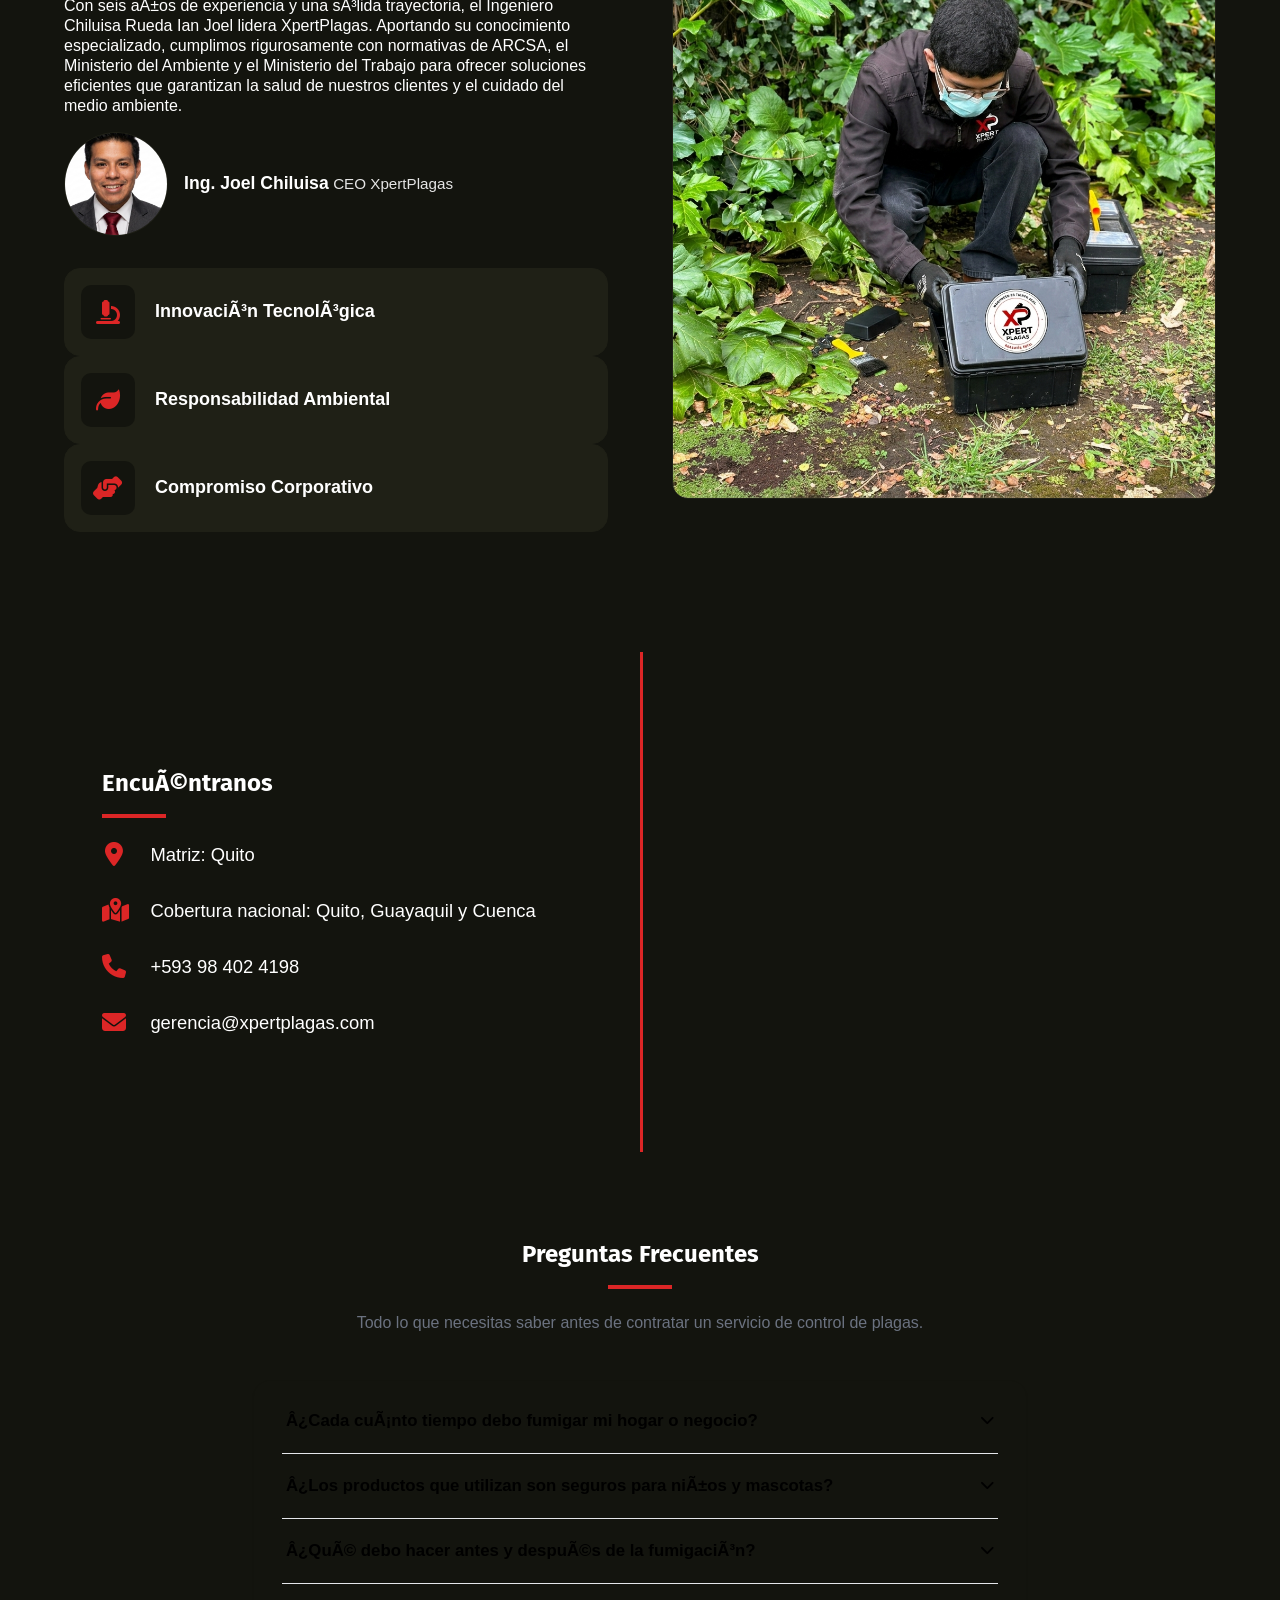
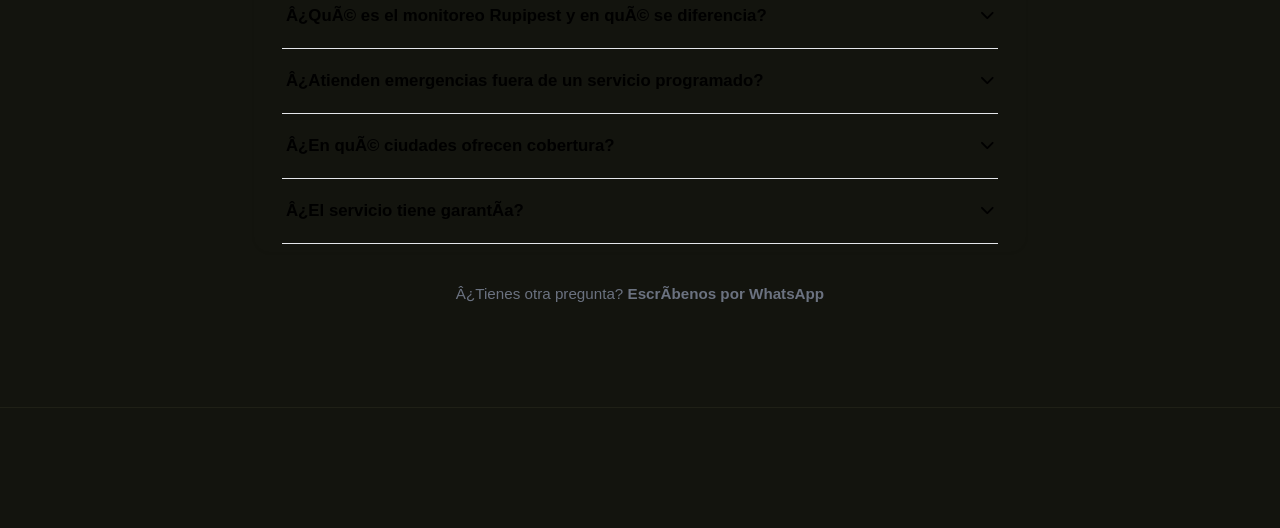
==== commit c07c13bf: "fix: resolver mojibake y header" ====
--- a/index.html
+++ b/index.html
@@ -1,11 +1,10 @@
-﻿<!DOCTYPE html> <html lang=es><meta charset=utf-8>
-<meta name=viewport content="width=device-width, initial-scale=1.0">
-<title>XpertPlagas | Control de Plagas</title>
-<link rel="icon" type="image/png" href="favicon.png">
-
-
-
-<meta name=referrer content=no-referrer><link rel="preconnect" href="https://fonts.googleapis.com">
+<!DOCTYPE html>
+<html lang="es">
+<head>
+  <meta charset="UTF-8">
+  <meta name="viewport" content="width=device-width, initial-scale=1.0">
+  <title>XpertPlagas | Control de Plagas</title>
+  <link rel="icon" type="image/png" href="favicon.png"><link rel="preconnect" href="https://fonts.googleapis.com">
 <link rel="preconnect" href="https://fonts.gstatic.com" crossorigin>
 <link href="https://fonts.googleapis.com/css2?family=Fira+Sans:wght@400;700&display=swap" rel="stylesheet">
 <link rel="stylesheet" href="https://cdnjs.cloudflare.com/ajax/libs/font-awesome/6.4.0/css/all.min.css">
--- a/css/base.css
+++ b/css/base.css
@@ -1,4 +1,4 @@
-﻿/* css/base.css */
+/* css/base.css */
 :root {
   --xp-oscuro-base: #13140E;
   --xp-rojo: #DC2626;
--- a/css/layout.css
+++ b/css/layout.css
@@ -1,11 +1,25 @@
-﻿/* css/layout.css */
+/* css/layout.css */
 .container{max-width:var(--container);margin:0 auto;padding:0 24px}
-.header{position:fixed;top:0;left:0;width:100%;height:110px;background-color:var(--xp-oscuro-base);border-bottom:var(--border-1);z-index:300;display:flex;align-items:center}
-.header-container{display:flex;justify-content:space-between;align-items:center;width:100%}
-.logo img{height:80px;width:auto;object-fit:cover}
-.nav{display:flex;gap:32px;align-items:center}
-.nav a{text-decoration:none;color:var(--xp-blanco);font-weight:var(--fw-regular);transition:color var(--t-fast)}
-.nav a:hover{color:var(--xp-rojo)}
+.header {
+  position: sticky; top: 0; z-index: 100;
+  display: flex; align-items: center; justify-content: space-between;
+  padding: var(--sp-4) var(--sp-8);
+  background: rgba(19, 20, 14, 0.95);
+  backdrop-filter: blur(10px);
+  border-bottom: var(--border-1);
+}
+.header__logo img { height: 48px; display: block; }
+.header__nav { display: flex; gap: var(--sp-6); }
+.header__nav a {
+  color: var(--xp-blanco); text-decoration: none;
+  font-family: var(--font-heading); font-weight: var(--fw-bold);
+  transition: color var(--t-fast);
+}
+.header__nav a:hover { color: var(--xp-rojo); }
+.header__cta { padding: var(--sp-2) var(--sp-4); }
+@media (max-width: 768px) {
+  .header__nav { display: none; }
+}
 
 .footer{background-color:var(--xp-oscuro-base);padding:80px 0 40px 0;border-top:var(--border-1)}
 .footer-grid{display:grid;grid-template-columns:2fr 1.5fr 1fr;gap:48px;margin-bottom:64px}
--- a/css/components.css
+++ b/css/components.css
@@ -1,4 +1,4 @@
-﻿/* css/components.css */
+/* css/components.css */
 .btn-primary{display:inline-block;background-color:var(--xp-rojo);color:var(--xp-blanco);padding:16px 32px;text-decoration:none;font-weight:var(--fw-bold);border:none;cursor:pointer;transition:background-color var(--t-fast),transform var(--t-fast);border-radius:var(--radius-md);box-shadow:var(--shadow-cta)}
 .btn-primary:hover{background-color:var(--xp-rojo-hover);color:var(--xp-blanco);transform:translateY(-2px)}
 
--- a/css/pages.css
+++ b/css/pages.css
@@ -1,4 +1,4 @@
-﻿/* css/pages.css */
+/* css/pages.css */
 .hero{padding:120px 0;} 
 .hero-container{display:grid;grid-template-columns:1fr 1fr;gap:64px;align-items:center}
 .hero-content h1{font-size:var(--fs-h1); margin-bottom:30px}
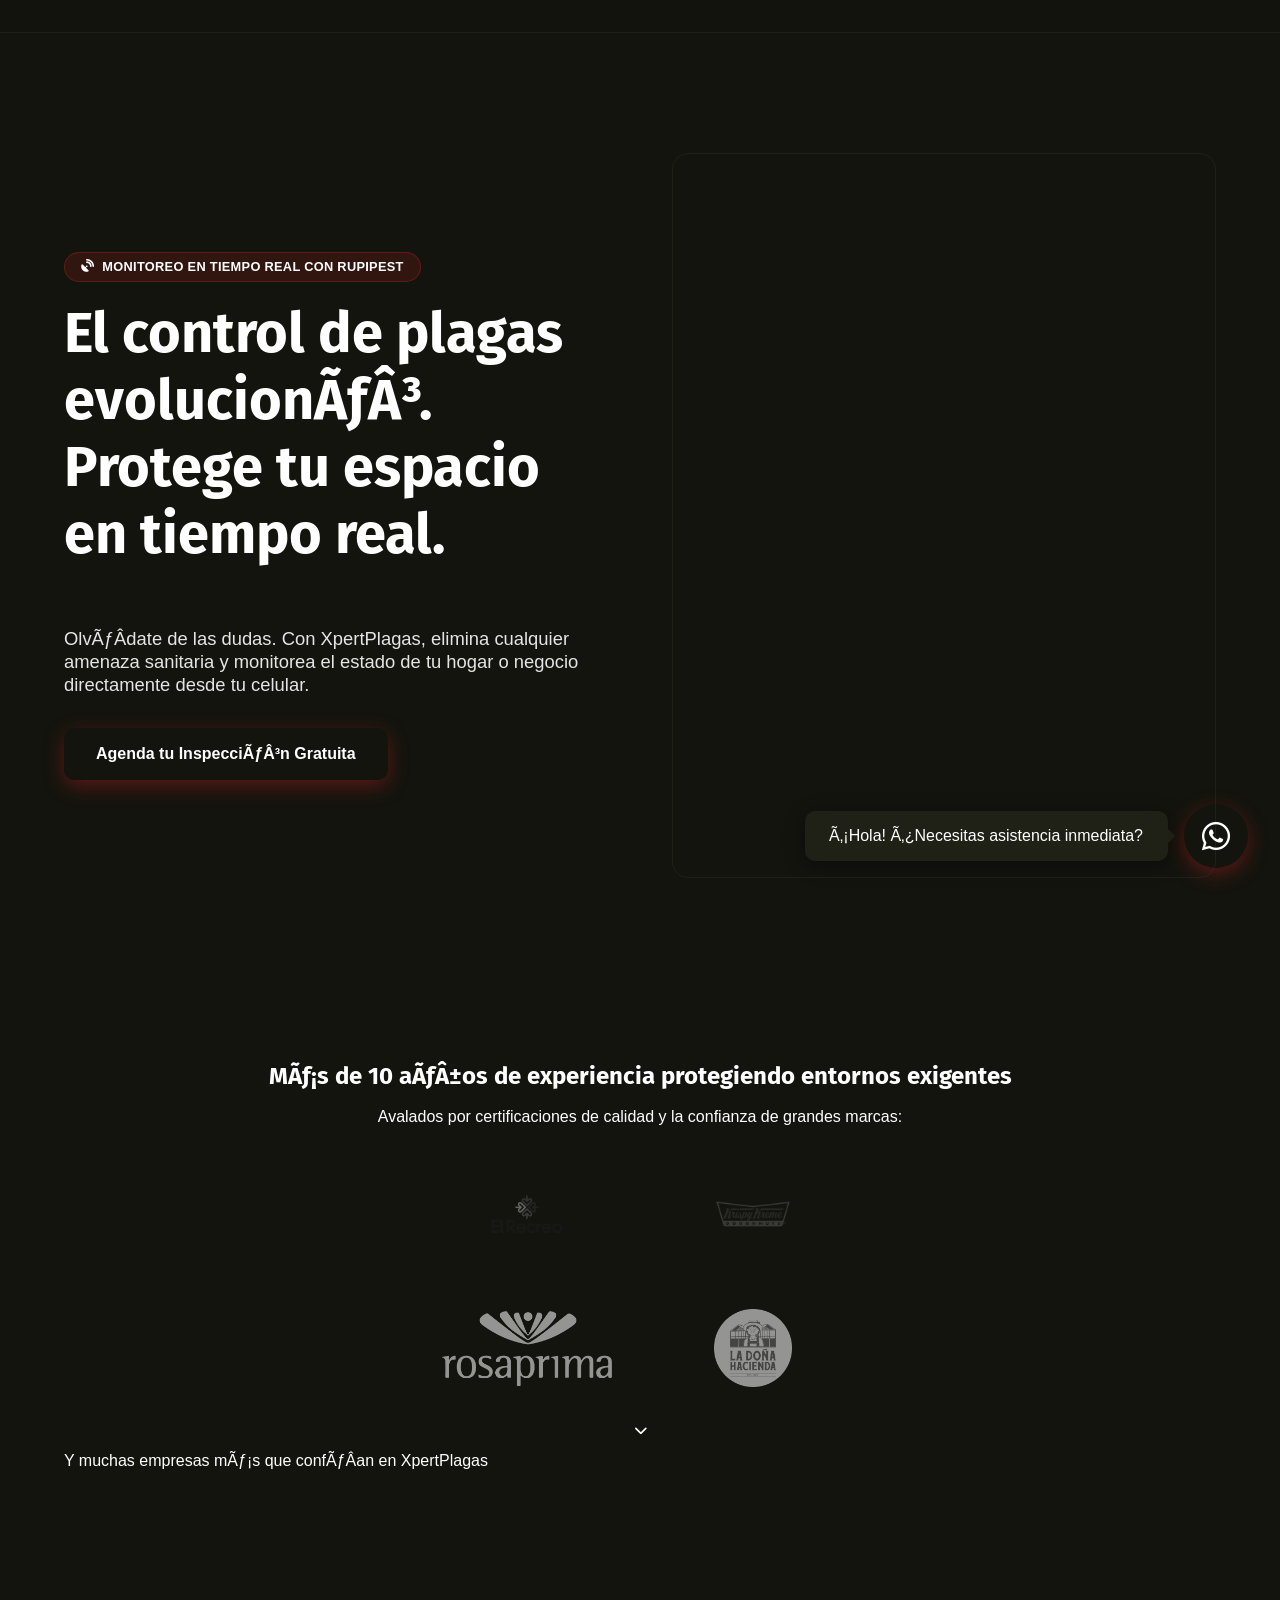
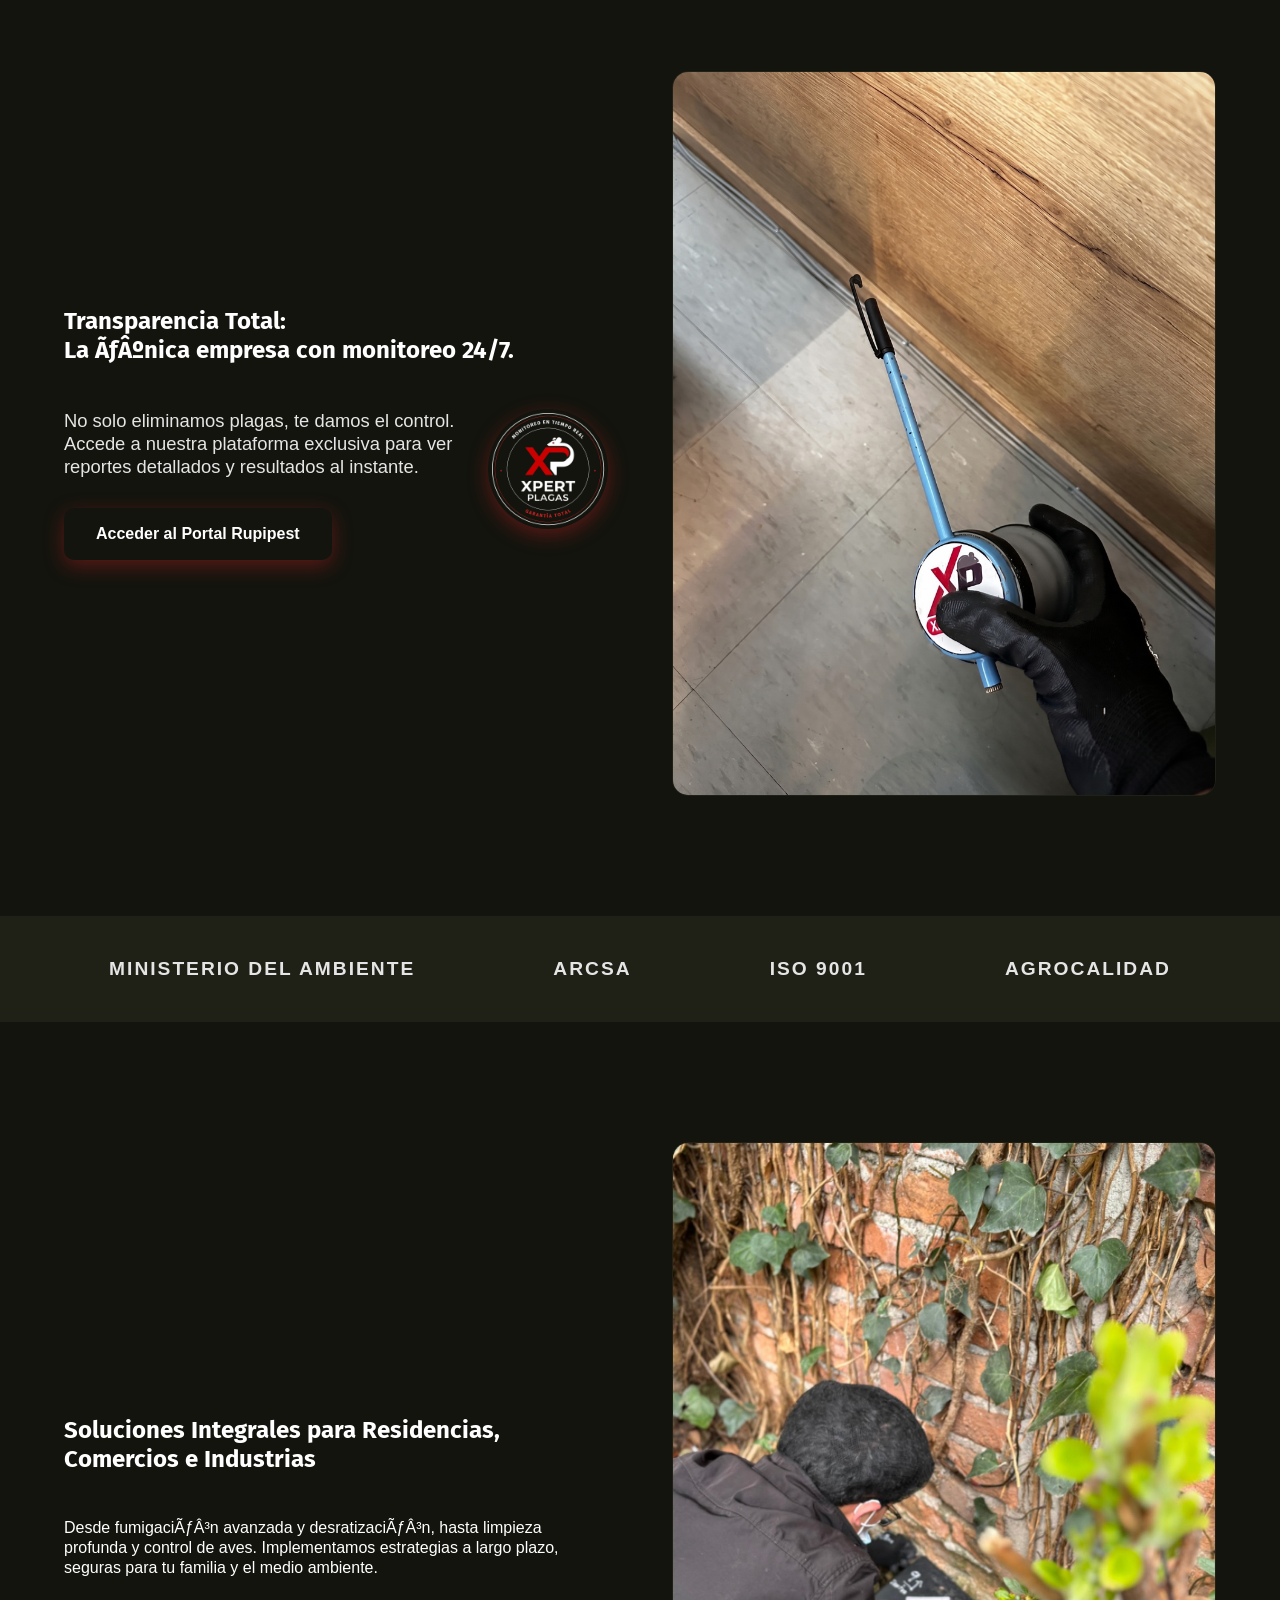
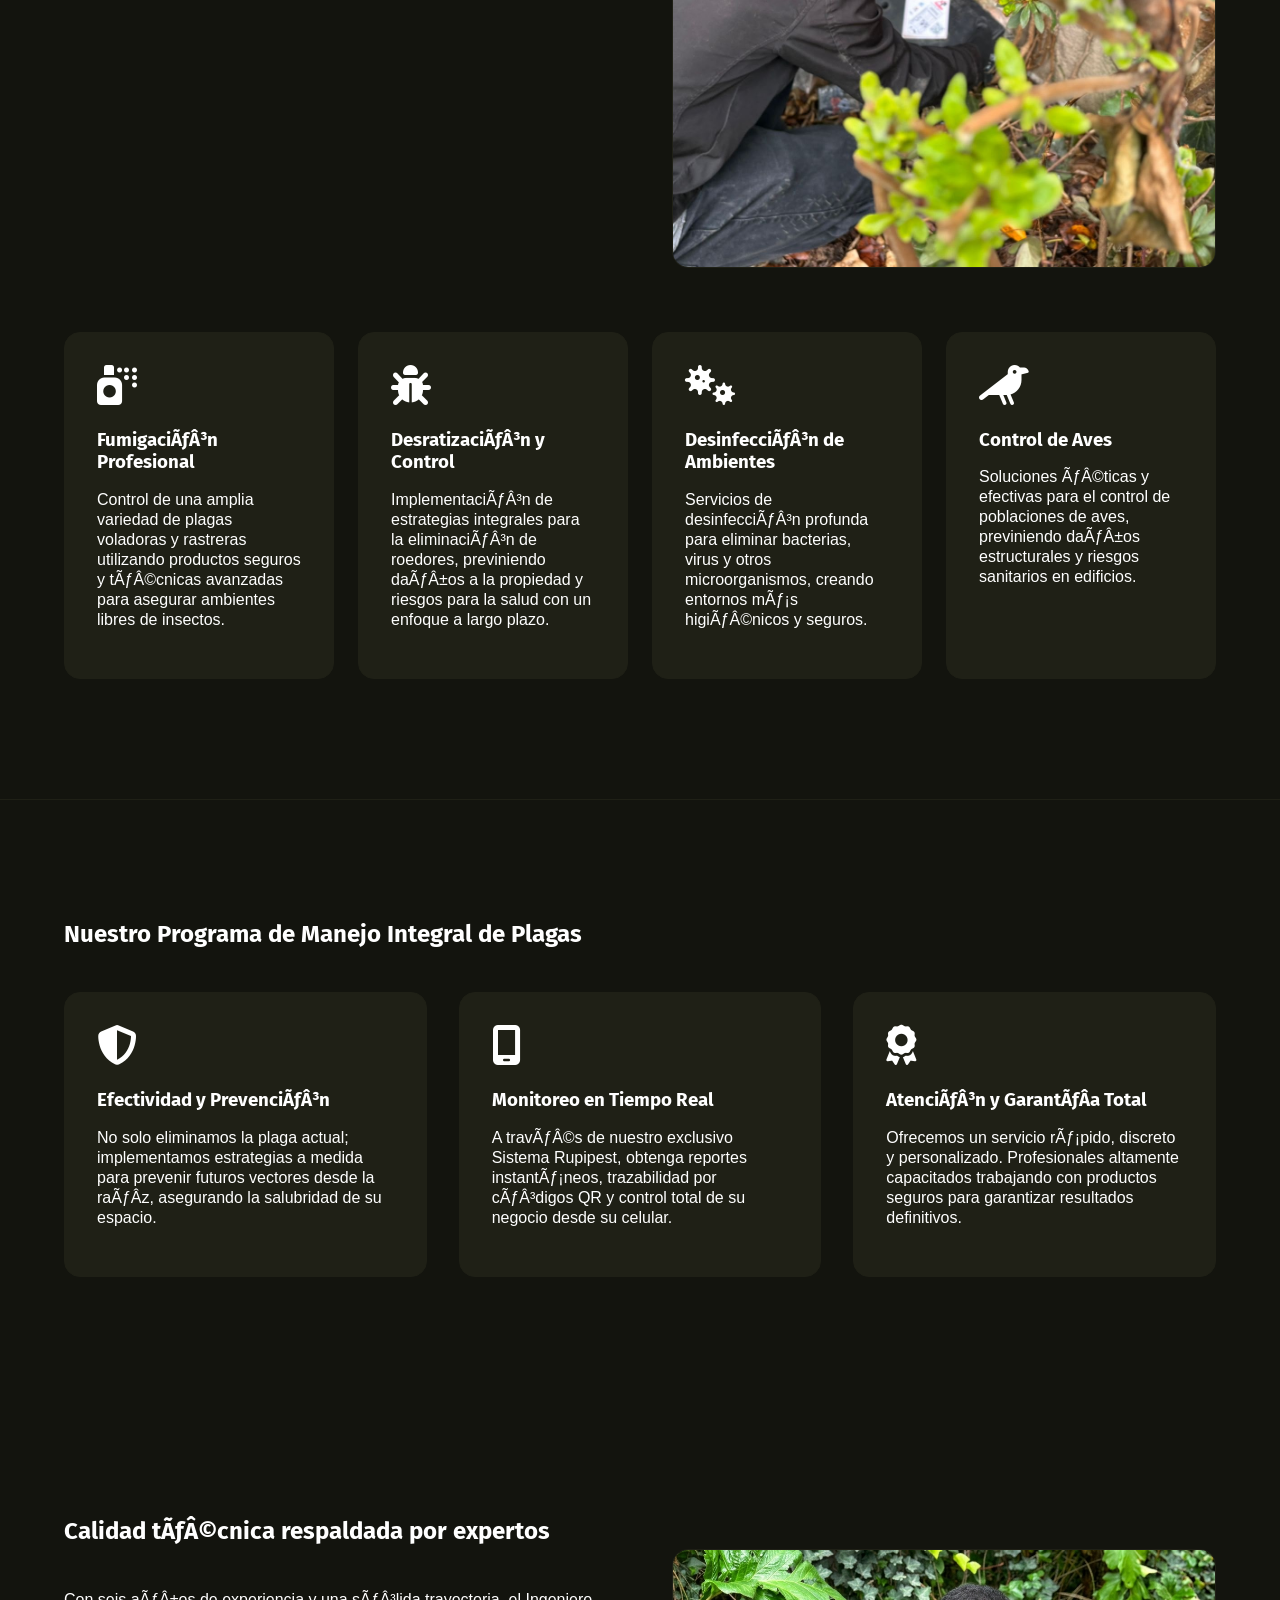
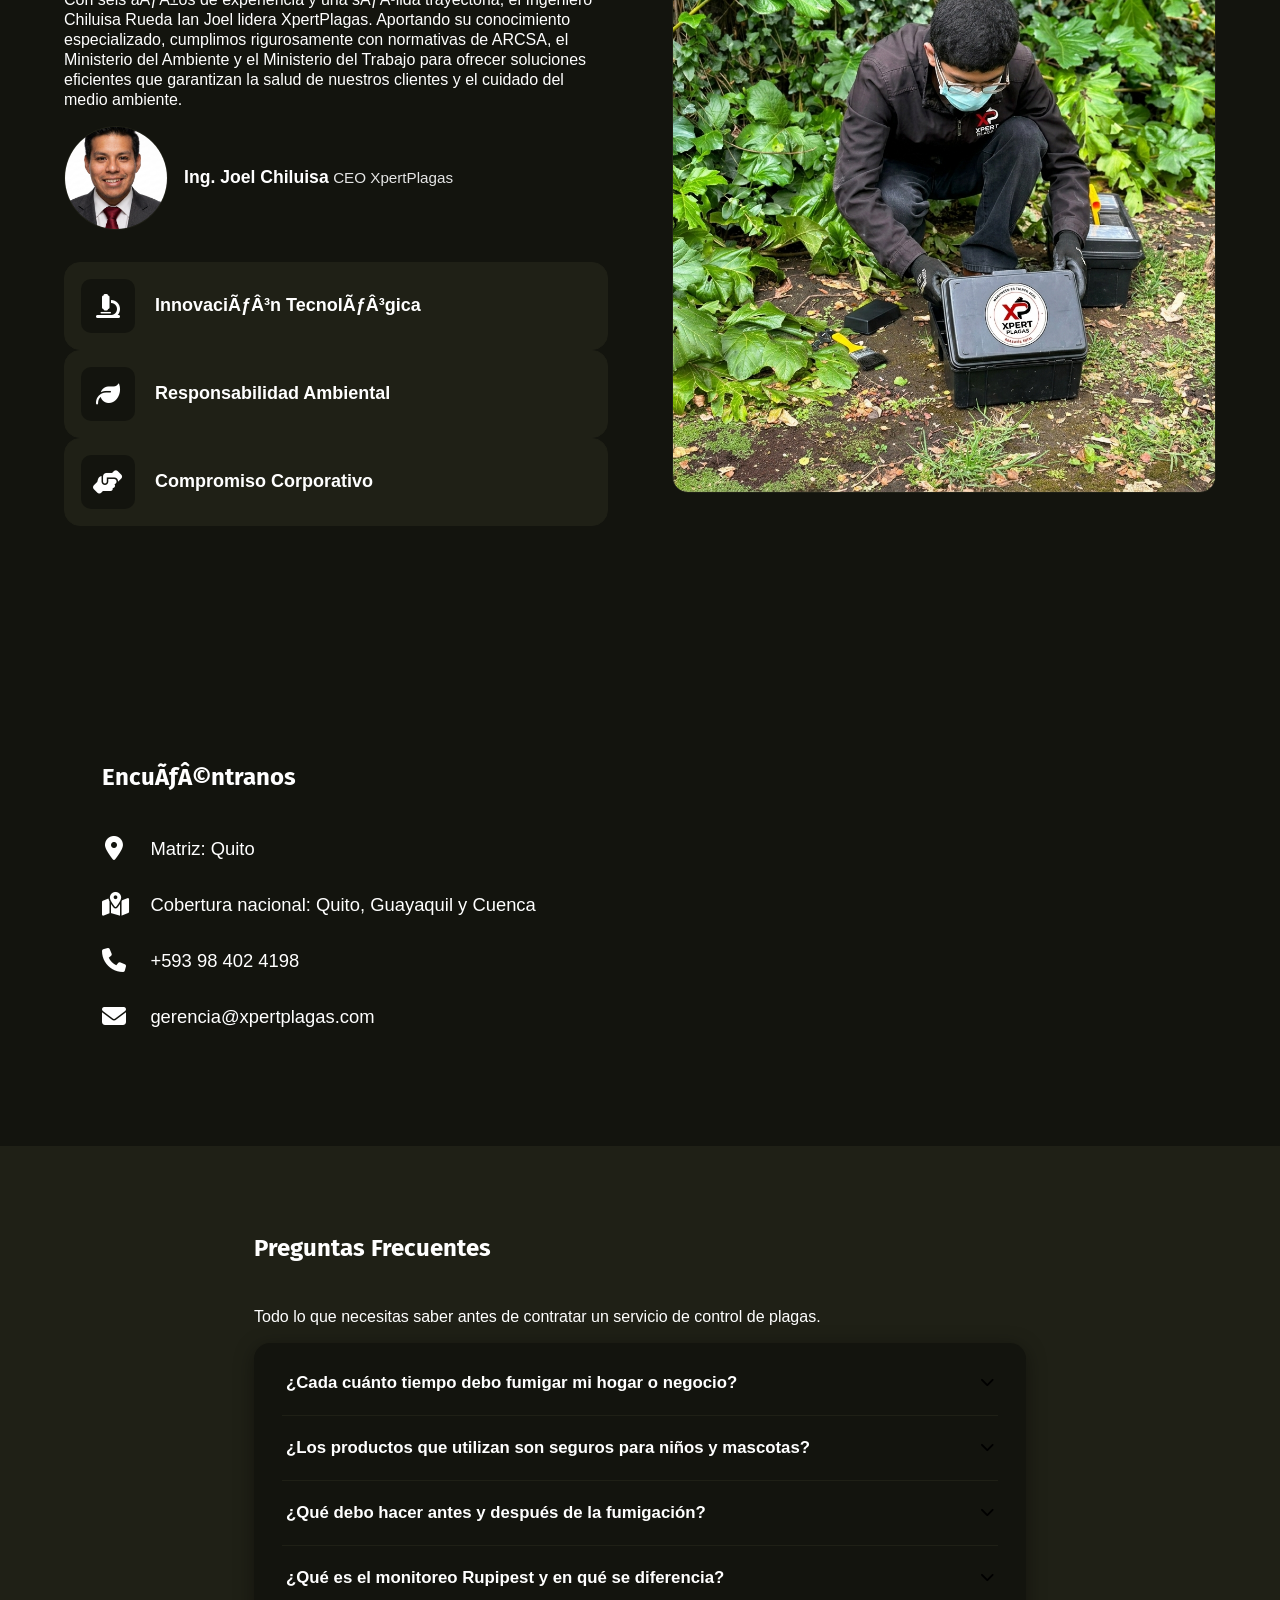
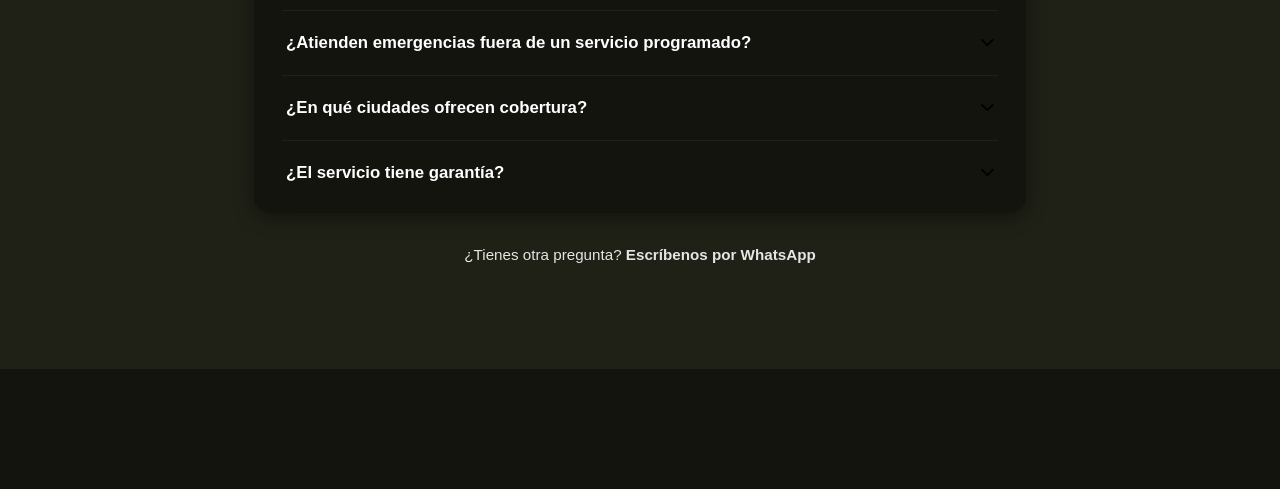
==== commit 1c0d54df: "fix: refactor total de bugs criticos (mojibake real, navegacion ROOT, limpieza de inline styles y va" ====
--- a/index.html
+++ b/index.html
@@ -19,21 +19,21 @@
  <section id=inicio class=hero>
  <div class="container hero-container">
  <div class=hero-content>
- <div style="display:inline-flex;align-items:center;gap:8px;background:rgba(225,29,72,0.08);color:var(--primary);border:1px solid rgba(225,29,72,0.25);border-radius:999px;padding:6px 16px;font-size:0.8rem;font-weight:700;letter-spacing:0.3px;margin-bottom:18px;"><i class="fa-solid fa-satellite-dish"></i>MONITOREO EN TIEMPO REAL CON RUPIPEST</div>
- <h1>El control de plagas evolucionÃ³.<br>Protege tu espacio en tiempo real.</h1>
+ <div class="hero-badge"><i class="fa-solid fa-satellite-dish"></i>MONITOREO EN TIEMPO REAL CON RUPIPEST</div>
+ <h1>El control de plagas evolucionÃƒÂ³.<br>Protege tu espacio en tiempo real.</h1>
  <div class=divider-left></div>
- <p>OlvÃ­date de las dudas. Con XpertPlagas, elimina cualquier amenaza sanitaria y monitorea el estado de tu hogar o negocio directamente desde tu celular.</p>
- <a href="https://wa.me/593984024198" target=_blank rel="noopener noreferrer" class=btn-primary>Agenda tu InspecciÃ³n Gratuita</a>
+ <p>OlvÃƒÂ­date de las dudas. Con XpertPlagas, elimina cualquier amenaza sanitaria y monitorea el estado de tu hogar o negocio directamente desde tu celular.</p>
+ <a href="https://wa.me/593984024198" target=_blank rel="noopener noreferrer" class=btn-primary>Agenda tu InspecciÃƒÂ³n Gratuita</a>
  </div>
  <div class=hero-image>
  <div class=hero-slider>
  <img src="assets/img/servicios/hero-profesional-oficina.png" alt="Profesional de XpertPlagas aplicando tratamiento en una oficina moderna">
- <img src="assets/img/servicios/hero-desinfeccion-comedor.png" alt="Especialista realizando desinfecciÃ³n en Ã¡rea de comedor">
- <img src="assets/img/servicios/hero-control-bodega.png" alt="TÃ©cnico aplicando control de plagas en bodega industrial">
- <img src="assets/img/servicios/hero-termonebulizacion.jpg" alt="TÃ©cnico realizando termonebulizaciÃ³n en planta industrial">
- <img src="assets/img/servicios/hero-control-contenedores.jpg" alt="TÃ©cnico aplicando control de plagas junto a contenedores industriales">
- <img src="assets/img/servicios/hero-fumigacion-oficinas.jpg" alt="TÃ©cnico realizando fumigaciÃ³n en oficinas del Banco Central del Ecuador">
- <img src=assets/img/servicios/hero-mantenimiento-exteriores.png alt="Trabajador realizando mantenimiento en Ã¡reas verdes exteriores">
+ <img src="assets/img/servicios/hero-desinfeccion-comedor.png" alt="Especialista realizando desinfecciÃƒÂ³n en Ãƒ¡rea de comedor">
+ <img src="assets/img/servicios/hero-control-bodega.png" alt="TÃƒÂ©cnico aplicando control de plagas en bodega industrial">
+ <img src="assets/img/servicios/hero-termonebulizacion.jpg" alt="TÃƒÂ©cnico realizando termonebulizaciÃƒÂ³n en planta industrial">
+ <img src="assets/img/servicios/hero-control-contenedores.jpg" alt="TÃƒÂ©cnico aplicando control de plagas junto a contenedores industriales">
+ <img src="assets/img/servicios/hero-fumigacion-oficinas.jpg" alt="TÃƒÂ©cnico realizando fumigaciÃƒÂ³n en oficinas del Banco Central del Ecuador">
+ <img src=assets/img/servicios/hero-mantenimiento-exteriores.png alt="Trabajador realizando mantenimiento en Ãƒ¡reas verdes exteriores">
  </div>
  </div>
  </div>
@@ -41,56 +41,56 @@
  <section class=social-proof-section>
  <div class="container social-proof-container">
  <div class=social-proof-header>
- <h2>MÃ¡s de 10 aÃ±os de experiencia protegiendo entornos exigentes</h2>
+ <h2>MÃƒ¡s de 10 aÃƒÂ±os de experiencia protegiendo entornos exigentes</h2>
  <p>Avalados por certificaciones de calidad y la confianza de grandes marcas:</p>
  </div>
- <div id="clients-flex-wrapper" style="display:flex;flex-direction:column;align-items:center;width:100%;">
- <div class=clients-grid style="order:1;">
+ <div id="clients-flex-wrapper" class="clients-flex-wrapper">
+ <div class=clients-grid class="clients-grid-top">
  
  <div class=client-logo><img src="assets/img/logos/cliente-el-recreo.png" alt="El Recreo" loading="lazy"></div>
  <div class=client-logo><img src="assets/img/logos/cliente-krispy-kreme.png" alt="Krispy Kreme" loading="lazy"></div>
  <div class=client-logo><img src="assets/img/logos/cliente-rosa-prima.png" alt="Rosa Prima" loading="lazy"></div>
- <div class=client-logo><img src="assets/img/logos/cliente-la-dona-hacienda.png" alt="La DoÃ±a Hacienda" loading="lazy">
- </div>
- </div>
- <button type="button" id="clients-toggle-btn" aria-label="Ver mÃ¡s marcas" onclick="toggleClientsExtra()" style="order:2;display:flex;align-items:center;justify-content:center;width:40px;height:40px;margin:24px auto 0;padding:0;background:none;border:1.5px solid #DC2626;border-radius:50%;color:#DC2626;cursor:pointer;transition:background 0.25s ease,color 0.25s ease,opacity 0.3s ease;flex-shrink:0;opacity:1;pointer-events:auto;">
- <i id="clients-toggle-icon" class="fa-solid fa-chevron-down" style="transition:transform 0.4s ease;font-size:15px;"></i>
+ <div class=client-logo><img src="assets/img/logos/cliente-la-dona-hacienda.png" alt="La DoÃƒÂ±a Hacienda" loading="lazy">
+ </div>
+ </div>
+ <button type="button" id="clients-toggle-btn" aria-label="Ver mÃƒ¡s marcas"  class="clients-toggle-btn">
+ <i id="clients-toggle-icon" class="fa-solid fa-chevron-down" class="clients-toggle-icon"></i>
  </button>
- <div id="clients-extra-wrapper" style="order:3;width:100%;display:grid;grid-template-rows:0fr;transition:grid-template-rows 0.55s cubic-bezier(0.4,0,0.2,1);overflow:hidden;">
- <div id="clients-extra-inner" style="overflow:hidden;min-height:0;">
- <div id="clients-extra" class="clients-grid" style="margin-top:32px;">
- 
-
- <div class=client-logo><img src="assets/img/logos/cliente-la-ganga.png" alt="Almacenes La Ganga ElectrodomÃ©sticos" loading="lazy"></div>
+ <div id="clients-extra-wrapper" class="clients-extra-wrapper">
+ <div id="clients-extra-inner" class="clients-extra-inner">
+ <div id="clients-extra" class="clients-grid" class="clients-grid-bottom">
+ 
+
+ <div class=client-logo><img src="assets/img/logos/cliente-la-ganga.png" alt="Almacenes La Ganga ElectrodomÃƒÂ©sticos" loading="lazy"></div>
  <div class=client-logo><img src="assets/img/logos/cliente-kia.png" alt="Kia" loading="lazy"></div>
- <div class=client-logo><img src="assets/img/logos/cliente-arcsa.png" alt="Agencia Nacional de RegulaciÃ³n, Control y Vigilancia Sanitaria" loading="lazy"></div>
- <div class=client-logo><img src="assets/img/logos/cliente-corporacion-favorita.png" alt="CorporaciÃ³n Favorita" loading="lazy"></div>
+ <div class=client-logo><img src="assets/img/logos/cliente-arcsa.png" alt="Agencia Nacional de RegulaciÃƒÂ³n, Control y Vigilancia Sanitaria" loading="lazy"></div>
+ <div class=client-logo><img src="assets/img/logos/cliente-corporacion-favorita.png" alt="CorporaciÃƒÂ³n Favorita" loading="lazy"></div>
  <div class=client-logo><img src="assets/img/logos/cliente-shangri-la.png" alt="Shangri-La" loading="lazy"></div>
  <div class=client-logo><img src="assets/img/logos/cliente-ue-quitumbe.png" alt="Unidad Educativa Municipal Quitumbe" loading="lazy"></div>
  <div class=client-logo><img src="assets/img/logos/cliente-alitas-cadillac.png" alt="Alitas D L Cadillac" loading="lazy"></div>
  <div class=client-logo><img src="assets/img/logos/cliente-armada-ecuador.png" alt="Armada del Ecuador" loading="lazy">
  
  </div>
- <button type="button" id="clients-toggle-btn-bottom" aria-label="Ver menos marcas" onclick="toggleClientsExtra()" style="display:flex;align-items:center;justify-content:center;width:40px;height:40px;margin:28px auto 0;padding:0;background:none;border:1.5px solid #DC2626;border-radius:50%;color:#DC2626;cursor:pointer;transition:background 0.25s ease,color 0.25s ease;flex-shrink:0;">
- <i class="fa-solid fa-chevron-up" style="font-size:15px;"></i>
+ <button type="button" id="clients-toggle-btn-bottom" aria-label="Ver menos marcas"  class="clients-toggle-btn-bottom">
+ <i class="fa-solid fa-chevron-up" class="clients-toggle-icon-bottom"></i>
  </button>
  </div>
  </div>
- <p class=social-proof-more style="order:4;">Y muchas empresas mÃ¡s que confÃ­an en XpertPlagas</p>
+ <p class=social-proof-more class="social-proof-more">Y muchas empresas mÃƒ¡s que confÃƒÂ­an en XpertPlagas</p>
  </div>
  </div>
  </section>
  <section id=rupipest class=rupipest-section>
  <div class="container rupipest-container">
  <div class=rupipest-content>
- <h2>Transparencia Total:<br>La Ãºnica empresa con monitoreo 24/7.</h2>
- <div class=divider-left style=background-color:var(--primary)></div>
+ <h2>Transparencia Total:<br>La ÃƒÂºnica empresa con monitoreo 24/7.</h2>
+ <div class=divider-left style=background-color:var(--xp-rojo)></div>
  <div class=rupipest-text-badge-wrapper>
  <div class=rupipest-text-content>
  <p>No solo eliminamos plagas, te damos el control. Accede a nuestra plataforma exclusiva para ver reportes detallados y resultados al instante.</p>
  <a href=https://app.rupipest.com/es/users/sign_in target=_blank class=btn-primary>Acceder al Portal Rupipest</a>
  </div>
- <img src="assets/img/ui/sello-garantia-total.png" alt="Sello de GarantÃ­a Total" class=rupipest-badge>
+ <img src="assets/img/ui/sello-garantia-total.png" alt="Sello de GarantÃƒÂ­a Total" class=rupipest-badge>
  </div>
  </div>
  <div class=rupipest-image>
@@ -111,33 +111,33 @@
  <div class=section-header>
  <h2>Soluciones Integrales para Residencias, Comercios e Industrias</h2>
  <div class=divider-left></div>
- <p>Desde fumigaciÃ³n avanzada y desratizaciÃ³n, hasta limpieza profunda y control de aves. Implementamos estrategias a largo plazo, seguras para tu familia y el medio ambiente.</p>
+ <p>Desde fumigaciÃƒÂ³n avanzada y desratizaciÃƒÂ³n, hasta limpieza profunda y control de aves. Implementamos estrategias a largo plazo, seguras para tu familia y el medio ambiente.</p>
  </div>
  <div class=services-image>
- <img src="assets/img/servicios/inspeccion-estacion.png" alt="TÃ©cnico agachado inspeccionando estaciÃ³n de monitoreo junto a pared de ladrillos">
+ <img src="assets/img/servicios/inspeccion-estacion.png" alt="TÃƒÂ©cnico agachado inspeccionando estaciÃƒÂ³n de monitoreo junto a pared de ladrillos">
  </div>
  </div>
  
  <div class=services-grid>
  <div class=service-card>
  <i class="fa-solid fa-spray-can service-icon"></i>
- <h3>FumigaciÃ³n Profesional</h3>
- <p>Control de una amplia variedad de plagas voladoras y rastreras utilizando productos seguros y tÃ©cnicas avanzadas para asegurar ambientes libres de insectos.</p>
+ <h3>FumigaciÃƒÂ³n Profesional</h3>
+ <p>Control de una amplia variedad de plagas voladoras y rastreras utilizando productos seguros y tÃƒÂ©cnicas avanzadas para asegurar ambientes libres de insectos.</p>
  </div>
  <div class=service-card>
  <i class="fa-solid fa-bug service-icon"></i>
- <h3>DesratizaciÃ³n y Control</h3>
- <p>ImplementaciÃ³n de estrategias integrales para la eliminaciÃ³n de roedores, previniendo daÃ±os a la propiedad y riesgos para la salud con un enfoque a largo plazo.</p>
+ <h3>DesratizaciÃƒÂ³n y Control</h3>
+ <p>ImplementaciÃƒÂ³n de estrategias integrales para la eliminaciÃƒÂ³n de roedores, previniendo daÃƒÂ±os a la propiedad y riesgos para la salud con un enfoque a largo plazo.</p>
  </div>
  <div class=service-card>
  <i class="fa-solid fa-viruses service-icon"></i>
- <h3>DesinfecciÃ³n de Ambientes</h3>
- <p>Servicios de desinfecciÃ³n profunda para eliminar bacterias, virus y otros microorganismos, creando entornos mÃ¡s higiÃ©nicos y seguros.</p>
+ <h3>DesinfecciÃƒÂ³n de Ambientes</h3>
+ <p>Servicios de desinfecciÃƒÂ³n profunda para eliminar bacterias, virus y otros microorganismos, creando entornos mÃƒ¡s higiÃƒÂ©nicos y seguros.</p>
  </div>
  <div class=service-card>
  <i class="fa-solid fa-crow service-icon"></i>
  <h3>Control de Aves</h3>
- <p>Soluciones Ã©ticas y efectivas para el control de poblaciones de aves, previniendo daÃ±os estructurales y riesgos sanitarios en edificios.</p>
+ <p>Soluciones ÃƒÂ©ticas y efectivas para el control de poblaciones de aves, previniendo daÃƒÂ±os estructurales y riesgos sanitarios en edificios.</p>
  </div>
  </div>
  </div>
@@ -152,19 +152,19 @@
  <div class=program-grid>
  <div class=program-card>
  <i class="fa-solid fa-shield-halved program-icon"></i>
- <h3>Efectividad y PrevenciÃ³n</h3>
- <p>No solo eliminamos la plaga actual; implementamos estrategias a medida para prevenir futuros vectores desde la raÃ­z, asegurando la salubridad de su espacio.</p>
+ <h3>Efectividad y PrevenciÃƒÂ³n</h3>
+ <p>No solo eliminamos la plaga actual; implementamos estrategias a medida para prevenir futuros vectores desde la raÃƒÂ­z, asegurando la salubridad de su espacio.</p>
  </div>
  
  <div class=program-card>
  <i class="fa-solid fa-mobile-screen program-icon"></i>
  <h3>Monitoreo en Tiempo Real</h3>
- <p>A travÃ©s de nuestro exclusivo Sistema Rupipest, obtenga reportes instantÃ¡neos, trazabilidad por cÃ³digos QR y control total de su negocio desde su celular.</p>
+ <p>A travÃƒÂ©s de nuestro exclusivo Sistema Rupipest, obtenga reportes instantÃƒ¡neos, trazabilidad por cÃƒÂ³digos QR y control total de su negocio desde su celular.</p>
  </div>
  <div class=program-card>
  <i class="fa-solid fa-award program-icon"></i>
- <h3>AtenciÃ³n y GarantÃ­a Total</h3>
- <p>Ofrecemos un servicio rÃ¡pido, discreto y personalizado. Profesionales altamente capacitados trabajando con productos seguros para garantizar resultados definitivos.</p>
+ <h3>AtenciÃƒÂ³n y GarantÃƒÂ­a Total</h3>
+ <p>Ofrecemos un servicio rÃƒ¡pido, discreto y personalizado. Profesionales altamente capacitados trabajando con productos seguros para garantizar resultados definitivos.</p>
  </div>
  </div>
  </div>
@@ -172,9 +172,9 @@
  <section id=nosotros class=about-section>
  <div class="container about-container">
  <div class=about-content>
- <h2>Calidad tÃ©cnica respaldada por expertos</h2>
+ <h2>Calidad tÃƒÂ©cnica respaldada por expertos</h2>
  <div class=divider-left></div>
- <p>Con seis aÃ±os de experiencia y una sÃ³lida trayectoria, el Ingeniero Chiluisa Rueda Ian Joel lidera XpertPlagas. Aportando su conocimiento especializado, cumplimos rigurosamente con normativas de ARCSA, el Ministerio del Ambiente y el Ministerio del Trabajo para ofrecer soluciones eficientes que garantizan la salud de nuestros clientes y el cuidado del medio ambiente.</p>
+ <p>Con seis aÃƒÂ±os de experiencia y una sÃƒÂ³lida trayectoria, el Ingeniero Chiluisa Rueda Ian Joel lidera XpertPlagas. Aportando su conocimiento especializado, cumplimos rigurosamente con normativas de ARCSA, el Ministerio del Ambiente y el Ministerio del Trabajo para ofrecer soluciones eficientes que garantizan la salud de nuestros clientes y el cuidado del medio ambiente.</p>
  
  <div class=ceo-profile>
  <img src=assets/img/ui/ceo-joel-chiluisa.jpg alt="Ing. Joel Chiluisa">
@@ -187,7 +187,7 @@
  <div class=about-icons>
  <div class=icon-box>
  <i class="fa-solid fa-microscope"></i>
- <span>InnovaciÃ³n TecnolÃ³gica</span>
+ <span>InnovaciÃƒÂ³n TecnolÃƒÂ³gica</span>
  </div>
  <div class=icon-box>
  <i class="fa-solid fa-leaf"></i>
@@ -200,13 +200,13 @@
  </div>
  </div>
  <div class=about-image>
- <img src="assets/img/servicios/tecnico-jardin.png" alt="TÃ©cnico en jardÃ­n abriendo caja negra de Xpert Plagas con el logo visible">
+ <img src="assets/img/servicios/tecnico-jardin.png" alt="TÃƒÂ©cnico en jardÃƒÂ­n abriendo caja negra de Xpert Plagas con el logo visible">
  </div>
  </div>
  </section>
  <section id=ubicacion class=location-section>
  <div class=location-info>
- <h2>EncuÃ©ntranos</h2>
+ <h2>EncuÃƒÂ©ntranos</h2>
  <div class=divider-left></div>
  <div class=contact-details>
  <div class=contact-item>
@@ -227,108 +227,109 @@
  </div>
  </div>
  </div>
- <div class=location-map><iframe src="https://www.google.com/maps?q=-0.282295,-78.538117&z=17&output=embed" allowfullscreen loading="lazy" referrerpolicy="no-referrer-when-downgrade" style="border:0;width:100%;height:100%;min-height:500px"></iframe>
+ <div class=location-map><iframe src="https://www.google.com/maps?q=-0.282295,-78.538117&z=17&output=embed" allowfullscreen loading="lazy" referrerpolicy="no-referrer-when-downgrade" ></iframe>
  </div>
  </section>
  </main>
  <div class=whatsapp-float>
- <div class=wa-message>Â¡Hola! Â¿Necesitas asistencia inmediata?</div>
+ <div class=wa-message>Ã‚¡Hola! Ã‚¿Necesitas asistencia inmediata?</div>
  <a href="https://wa.me/593984024198" target=_blank rel="noopener noreferrer" class=wa-button aria-label="Contactar por WhatsApp">
  <i class="fa-brands fa-whatsapp"></i>
  </a>
  </div>
- <section id="faqs" style="padding:88px 0;background:var(--gray);">
- <div class="container" style="max-width:820px;">
- <div style="text-align:center;margin-bottom:48px;">
- <h2>Preguntas Frecuentes</h2>
- <div class="divider-left" style="margin-left:auto;margin-right:auto;"></div>
- <p style="color:#6B7280;margin-top:16px;">Todo lo que necesitas saber antes de contratar un servicio de control de plagas.</p>
- </div>
- <div style="background:var(--white);border-radius:16px;padding:8px 28px;box-shadow:0 1px 3px rgba(0,0,0,0.06);">
- <div style="border-bottom:1px solid #E5E7EB;">
- <button type="button" onclick="toggleFaq(this)" style="width:100%;text-align:left;background:none;border:none;padding:22px 4px;display:flex;justify-content:space-between;align-items:center;gap:16px;cursor:pointer;font-family:inherit;">
- <span style="font-weight:600;color:var(--text);font-size:1.05rem;">Â¿Cada cuÃ¡nto tiempo debo fumigar mi hogar o negocio?</span>
- <i class="fa-solid fa-chevron-down faq-icon" style="color:var(--primary);flex-shrink:0;transition:transform 0.35s ease;font-size:0.9rem;"></i>
- </button>
- <div class="faq-panel" style="display:grid;grid-template-rows:0fr;transition:grid-template-rows 0.4s ease;overflow:hidden;">
- <div style="overflow:hidden;min-height:0;">
- <p style="margin:0;padding:0 32px 22px 4px;color:#4B5563;line-height:1.65;font-size:0.96rem;">Depende del tipo de espacio y la plaga, pero como referencia general recomendamos un mantenimiento preventivo cada 2 a 3 meses en negocios (restaurantes, bodegas, industrias de alimentos) y cada 4 a 6 meses en hogares. Un servicio puntual resuelve un problema activo, pero solo un plan preventivo evita que la plaga vuelva.</p>
- </div>
- </div>
- </div>
- <div style="border-bottom:1px solid #E5E7EB;">
- <button type="button" onclick="toggleFaq(this)" style="width:100%;text-align:left;background:none;border:none;padding:22px 4px;display:flex;justify-content:space-between;align-items:center;gap:16px;cursor:pointer;font-family:inherit;">
- <span style="font-weight:600;color:var(--text);font-size:1.05rem;">Â¿Los productos que utilizan son seguros para niÃ±os y mascotas?</span>
- <i class="fa-solid fa-chevron-down faq-icon" style="color:var(--primary);flex-shrink:0;transition:transform 0.35s ease;font-size:0.9rem;"></i>
- </button>
- <div class="faq-panel" style="display:grid;grid-template-rows:0fr;transition:grid-template-rows 0.4s ease;overflow:hidden;">
- <div style="overflow:hidden;min-height:0;">
- <p style="margin:0;padding:0 32px 22px 4px;color:#4B5563;line-height:1.65;font-size:0.96rem;">SÃ­. Trabajamos con productos de uso profesional registrados y aplicados segÃºn protocolos tÃ©cnicos de bioseguridad, respetando los tiempos de reingreso indicados por el fabricante. Antes de cada servicio te explicamos exactamente cuÃ¡nto tiempo debe permanecer desocupado el espacio.</p>
- </div>
- </div>
- </div>
- <div style="border-bottom:1px solid #E5E7EB;">
- <button type="button" onclick="toggleFaq(this)" style="width:100%;text-align:left;background:none;border:none;padding:22px 4px;display:flex;justify-content:space-between;align-items:center;gap:16px;cursor:pointer;font-family:inherit;">
- <span style="font-weight:600;color:var(--text);font-size:1.05rem;">Â¿QuÃ© debo hacer antes y despuÃ©s de la fumigaciÃ³n?</span>
- <i class="fa-solid fa-chevron-down faq-icon" style="color:var(--primary);flex-shrink:0;transition:transform 0.35s ease;font-size:0.9rem;"></i>
- </button>
- <div class="faq-panel" style="display:grid;grid-template-rows:0fr;transition:grid-template-rows 0.4s ease;overflow:hidden;">
- <div style="overflow:hidden;min-height:0;">
- <p style="margin:0;padding:0 32px 22px 4px;color:#4B5563;line-height:1.65;font-size:0.96rem;">Antes: despejar superficies, guardar alimentos expuestos y retirar mascotas del Ã¡rea. DespuÃ©s: ventilar el espacio durante el tiempo que te indique el tÃ©cnico antes de reingresar, y evitar limpiar las zonas tratadas los primeros dÃ­as para no reducir el efecto del producto. Te dejamos estas indicaciones por escrito en cada visita.</p>
- </div>
- </div>
- </div>
- <div style="border-bottom:1px solid #E5E7EB;">
- <button type="button" onclick="toggleFaq(this)" style="width:100%;text-align:left;background:none;border:none;padding:22px 4px;display:flex;justify-content:space-between;align-items:center;gap:16px;cursor:pointer;font-family:inherit;">
- <span style="font-weight:600;color:var(--text);font-size:1.05rem;">Â¿QuÃ© es el monitoreo Rupipest y en quÃ© se diferencia?</span>
- <i class="fa-solid fa-chevron-down faq-icon" style="color:var(--primary);flex-shrink:0;transition:transform 0.35s ease;font-size:0.9rem;"></i>
- </button>
- <div class="faq-panel" style="display:grid;grid-template-rows:0fr;transition:grid-template-rows 0.4s ease;overflow:hidden;">
- <div style="overflow:hidden;min-height:0;">
- <p style="margin:0;padding:0 32px 22px 4px;color:#4B5563;line-height:1.65;font-size:0.96rem;">Es nuestro sistema propio de monitoreo en tiempo real: en vez de solo fumigar y esperar a que el problema regrese, instalamos puntos de control que nos permiten revisar el estado de tu espacio de forma remota y anticiparnos a una nueva infestaciÃ³n, no solo reaccionar cuando ya es visible.</p>
- </div>
- </div>
- </div>
- <div style="border-bottom:1px solid #E5E7EB;">
- <button type="button" onclick="toggleFaq(this)" style="width:100%;text-align:left;background:none;border:none;padding:22px 4px;display:flex;justify-content:space-between;align-items:center;gap:16px;cursor:pointer;font-family:inherit;">
- <span style="font-weight:600;color:var(--text);font-size:1.05rem;">Â¿Atienden emergencias fuera de un servicio programado?</span>
- <i class="fa-solid fa-chevron-down faq-icon" style="color:var(--primary);flex-shrink:0;transition:transform 0.35s ease;font-size:0.9rem;"></i>
- </button>
- <div class="faq-panel" style="display:grid;grid-template-rows:0fr;transition:grid-template-rows 0.4s ease;overflow:hidden;">
- <div style="overflow:hidden;min-height:0;">
- <p style="margin:0;padding:0 32px 22px 4px;color:#4B5563;line-height:1.65;font-size:0.96rem;">SÃ­, contamos con atenciÃ³n a emergencias de manera inmediata. Si detectas una plaga activa que no puede esperar al siguiente mantenimiento programado, nos escribes por WhatsApp y coordinamos la visita lo antes posible.</p>
- </div>
- </div>
- </div>
- <div style="border-bottom:1px solid #E5E7EB;">
- <button type="button" onclick="toggleFaq(this)" style="width:100%;text-align:left;background:none;border:none;padding:22px 4px;display:flex;justify-content:space-between;align-items:center;gap:16px;cursor:pointer;font-family:inherit;">
- <span style="font-weight:600;color:var(--text);font-size:1.05rem;">Â¿En quÃ© ciudades ofrecen cobertura?</span>
- <i class="fa-solid fa-chevron-down faq-icon" style="color:var(--primary);flex-shrink:0;transition:transform 0.35s ease;font-size:0.9rem;"></i>
- </button>
- <div class="faq-panel" style="display:grid;grid-template-rows:0fr;transition:grid-template-rows 0.4s ease;overflow:hidden;">
- <div style="overflow:hidden;min-height:0;">
- <p style="margin:0;padding:0 32px 22px 4px;color:#4B5563;line-height:1.65;font-size:0.96rem;">Tenemos cobertura nacional con matriz en Quito y atenciÃ³n en Guayaquil y Cuenca, tanto para hogares como para empresas, industrias y entidades pÃºblicas.</p>
- </div>
- </div>
- </div>
- <div style="border-bottom:1px solid #E5E7EB;">
- <button type="button" onclick="toggleFaq(this)" style="width:100%;text-align:left;background:none;border:none;padding:22px 4px;display:flex;justify-content:space-between;align-items:center;gap:16px;cursor:pointer;font-family:inherit;">
- <span style="font-weight:600;color:var(--text);font-size:1.05rem;">Â¿El servicio tiene garantÃ­a?</span>
- <i class="fa-solid fa-chevron-down faq-icon" style="color:var(--primary);flex-shrink:0;transition:transform 0.35s ease;font-size:0.9rem;"></i>
- </button>
- <div class="faq-panel" style="display:grid;grid-template-rows:0fr;transition:grid-template-rows 0.4s ease;overflow:hidden;">
- <div style="overflow:hidden;min-height:0;">
- <p style="margin:0;padding:0 32px 22px 4px;color:#4B5563;line-height:1.65;font-size:0.96rem;">SÃ­, todos nuestros planes incluyen GarantÃ­a Total: si la plaga persiste dentro del perÃ­odo pactado, la reintervenciÃ³n corre por nuestra cuenta, sin costos ocultos.</p>
- </div>
- </div>
- </div>
- </div>
- <p style="text-align:center;color:#6B7280;margin-top:32px;font-size:0.95rem;">Â¿Tienes otra pregunta? <a href="https://wa.me/593984024198" target="_blank" rel="noopener noreferrer" style="color:var(--primary);font-weight:600;text-decoration:none;">EscrÃ­benos por WhatsApp</a></p>
- </div>
- </section>
+ <section id="faqs" class="faq-section">
+  <div class="container faq-container">
+    <div class="section-header">
+      <h2>Preguntas Frecuentes</h2>
+      <div class="divider-center"></div>
+      <p>Todo lo que necesitas saber antes de contratar un servicio de control de plagas.</p>
+    </div>
+    <div class="faq-list">
+      <div class="faq-item">
+        <button type="button" class="faq-btn">
+          <span class="faq-question">¿Cada cuánto tiempo debo fumigar mi hogar o negocio?</span>
+          <i class="fa-solid fa-chevron-down faq-icon"></i>
+        </button>
+        <div class="faq-panel">
+          <div class="faq-panel-inner">
+            <p>Depende del tipo de espacio y la plaga, pero como referencia general recomendamos un mantenimiento preventivo cada 2 a 3 meses en negocios (restaurantes, bodegas, industrias de alimentos) y cada 4 a 6 meses en hogares. Un servicio puntual resuelve un problema activo, pero solo un plan preventivo evita que la plaga vuelva.</p>
+          </div>
+        </div>
+      </div>
+      <div class="faq-item">
+        <button type="button" class="faq-btn">
+          <span class="faq-question">¿Los productos que utilizan son seguros para niños y mascotas?</span>
+          <i class="fa-solid fa-chevron-down faq-icon"></i>
+        </button>
+        <div class="faq-panel">
+          <div class="faq-panel-inner">
+            <p>Sí. Trabajamos con productos de uso profesional registrados y aplicados según protocolos técnicos de bioseguridad, respetando los tiempos de reingreso indicados por el fabricante. Antes de cada servicio te explicamos exactamente cuánto tiempo debe permanecer desocupado el espacio.</p>
+          </div>
+        </div>
+      </div>
+      <div class="faq-item">
+        <button type="button" class="faq-btn">
+          <span class="faq-question">¿Qué debo hacer antes y después de la fumigación?</span>
+          <i class="fa-solid fa-chevron-down faq-icon"></i>
+        </button>
+        <div class="faq-panel">
+          <div class="faq-panel-inner">
+            <p>Antes: despejar superficies, guardar alimentos expuestos y retirar mascotas del área. Después: ventilar el espacio durante el tiempo que te indique el técnico antes de reingresar, y evitar limpiar las zonas tratadas los primeros días para no reducir el efecto del producto. Te dejamos estas indicaciones por escrito en cada visita.</p>
+          </div>
+        </div>
+      </div>
+      <div class="faq-item">
+        <button type="button" class="faq-btn">
+          <span class="faq-question">¿Qué es el monitoreo Rupipest y en qué se diferencia?</span>
+          <i class="fa-solid fa-chevron-down faq-icon"></i>
+        </button>
+        <div class="faq-panel">
+          <div class="faq-panel-inner">
+            <p>Es nuestro sistema propio de monitoreo en tiempo real: en vez de solo fumigar y esperar a que el problema regrese, instalamos puntos de control que nos permiten revisar el estado de tu espacio de forma remota y anticiparnos a una nueva infestación, no solo reaccionar cuando ya es visible.</p>
+          </div>
+        </div>
+      </div>
+      <div class="faq-item">
+        <button type="button" class="faq-btn">
+          <span class="faq-question">¿Atienden emergencias fuera de un servicio programado?</span>
+          <i class="fa-solid fa-chevron-down faq-icon"></i>
+        </button>
+        <div class="faq-panel">
+          <div class="faq-panel-inner">
+            <p>Sí, contamos con atención a emergencias de manera inmediata. Si detectas una plaga activa que no puede esperar al siguiente mantenimiento programado, nos escribes por WhatsApp y coordinamos la visita lo antes posible.</p>
+          </div>
+        </div>
+      </div>
+      <div class="faq-item">
+        <button type="button" class="faq-btn">
+          <span class="faq-question">¿En qué ciudades ofrecen cobertura?</span>
+          <i class="fa-solid fa-chevron-down faq-icon"></i>
+        </button>
+        <div class="faq-panel">
+          <div class="faq-panel-inner">
+            <p>Tenemos cobertura nacional con matriz en Quito y atención en Guayaquil y Cuenca, tanto para hogares como para empresas, industrias y entidades públicas.</p>
+          </div>
+        </div>
+      </div>
+      <div class="faq-item">
+        <button type="button" class="faq-btn">
+          <span class="faq-question">¿El servicio tiene garantía?</span>
+          <i class="fa-solid fa-chevron-down faq-icon"></i>
+        </button>
+        <div class="faq-panel">
+          <div class="faq-panel-inner">
+            <p>Sí, todos nuestros planes incluyen Garantía Total: si la plaga persiste dentro del período pactado, la reintervención corre por nuestra cuenta, sin costos ocultos.</p>
+          </div>
+        </div>
+      </div>
+    </div>
+    <p class="faq-more">¿Tienes otra pregunta? <a href="https://wa.me/593984024198" target="_blank" rel="noopener noreferrer">Escríbenos por WhatsApp</a></p>
+  </div>
+</section>
  <footer id="main-footer" class="footer"></footer>
 
 
 
 
 
+
--- a/css/base.css
+++ b/css/base.css
@@ -1,7 +1,7 @@
 /* css/base.css */
 :root {
   --xp-oscuro-base: #13140E;
-  --xp-rojo: #DC2626;
+  --xp-rojo: var(--xp-rojo);
   --xp-rojo-hover: #B91C1C;
   --xp-gris-tech: #1F2016;
   --xp-blanco: #FFFFFF;
--- a/css/pages.css
+++ b/css/pages.css
@@ -74,3 +74,32 @@
 @media (max-width:480px){
   .services-grid{grid-template-columns:1fr}
 }
+
+/* hero badge */
+.hero-badge { display:inline-flex;align-items:center;gap:8px;background:rgba(220,38,38,0.15);color:var(--xp-rojo);border:1px solid rgba(220,38,38,0.3);border-radius:999px;padding:6px 16px;font-size:0.8rem;font-weight:700;letter-spacing:0.3px;margin-bottom:18px; }
+
+/* social proof extracted */
+.clients-flex-wrapper { display:flex;flex-direction:column;align-items:center;width:100%; }
+.clients-grid-top { order:1; }
+.clients-toggle-btn { order:2;display:flex;align-items:center;justify-content:center;width:40px;height:40px;margin:24px auto 0;padding:0;background:none;border:1.5px solid var(--xp-rojo);border-radius:50%;color:var(--xp-rojo);cursor:pointer;transition:background 0.25s ease,color 0.25s ease,opacity 0.3s ease;flex-shrink:0;opacity:1;pointer-events:auto; }
+.clients-toggle-icon { transition:transform 0.4s ease;font-size:15px; }
+.clients-extra-wrapper { order:3;width:100%;display:grid;grid-template-rows:0fr;transition:grid-template-rows 0.55s cubic-bezier(0.4,0,0.2,1);overflow:hidden; }
+.clients-extra-inner { overflow:hidden;min-height:0; }
+.clients-grid-bottom { margin-top:32px; }
+.clients-toggle-btn-bottom { display:flex;align-items:center;justify-content:center;width:40px;height:40px;margin:28px auto 0;padding:0;background:none;border:1.5px solid var(--xp-rojo);border-radius:50%;color:var(--xp-rojo);cursor:pointer;transition:background 0.25s ease,color 0.25s ease;flex-shrink:0; }
+.social-proof-more { order:4; }
+
+/* FAQ Section */
+.faq-section { padding:88px 0; background:var(--xp-gris-tech); }
+.faq-container { max-width:820px; }
+.faq-list { background:var(--xp-oscuro-base);border-radius:var(--radius-lg);padding:8px 28px;box-shadow:var(--shadow-card); }
+.faq-item { border-bottom:var(--border-1); }
+.faq-item:last-child { border-bottom:none; }
+.faq-btn { width:100%;text-align:left;background:none;border:none;padding:22px 4px;display:flex;justify-content:space-between;align-items:center;gap:16px;cursor:pointer;font-family:inherit; }
+.faq-question { font-weight:600;color:var(--xp-blanco);font-size:1.05rem; }
+.faq-icon { color:var(--xp-rojo);flex-shrink:0;transition:transform 0.35s ease;font-size:0.9rem; }
+.faq-panel { display:grid;grid-template-rows:0fr;transition:grid-template-rows 0.4s ease;overflow:hidden; }
+.faq-panel-inner { overflow:hidden;min-height:0; }
+.faq-panel-inner p { margin:0;padding:0 32px 22px 4px;color:var(--xp-blanco-soft);line-height:1.65;font-size:0.96rem; }
+.faq-more { text-align:center;color:var(--xp-blanco-soft);margin-top:32px;font-size:0.95rem; }
+.faq-more a { color:var(--xp-rojo);font-weight:600;text-decoration:none; }
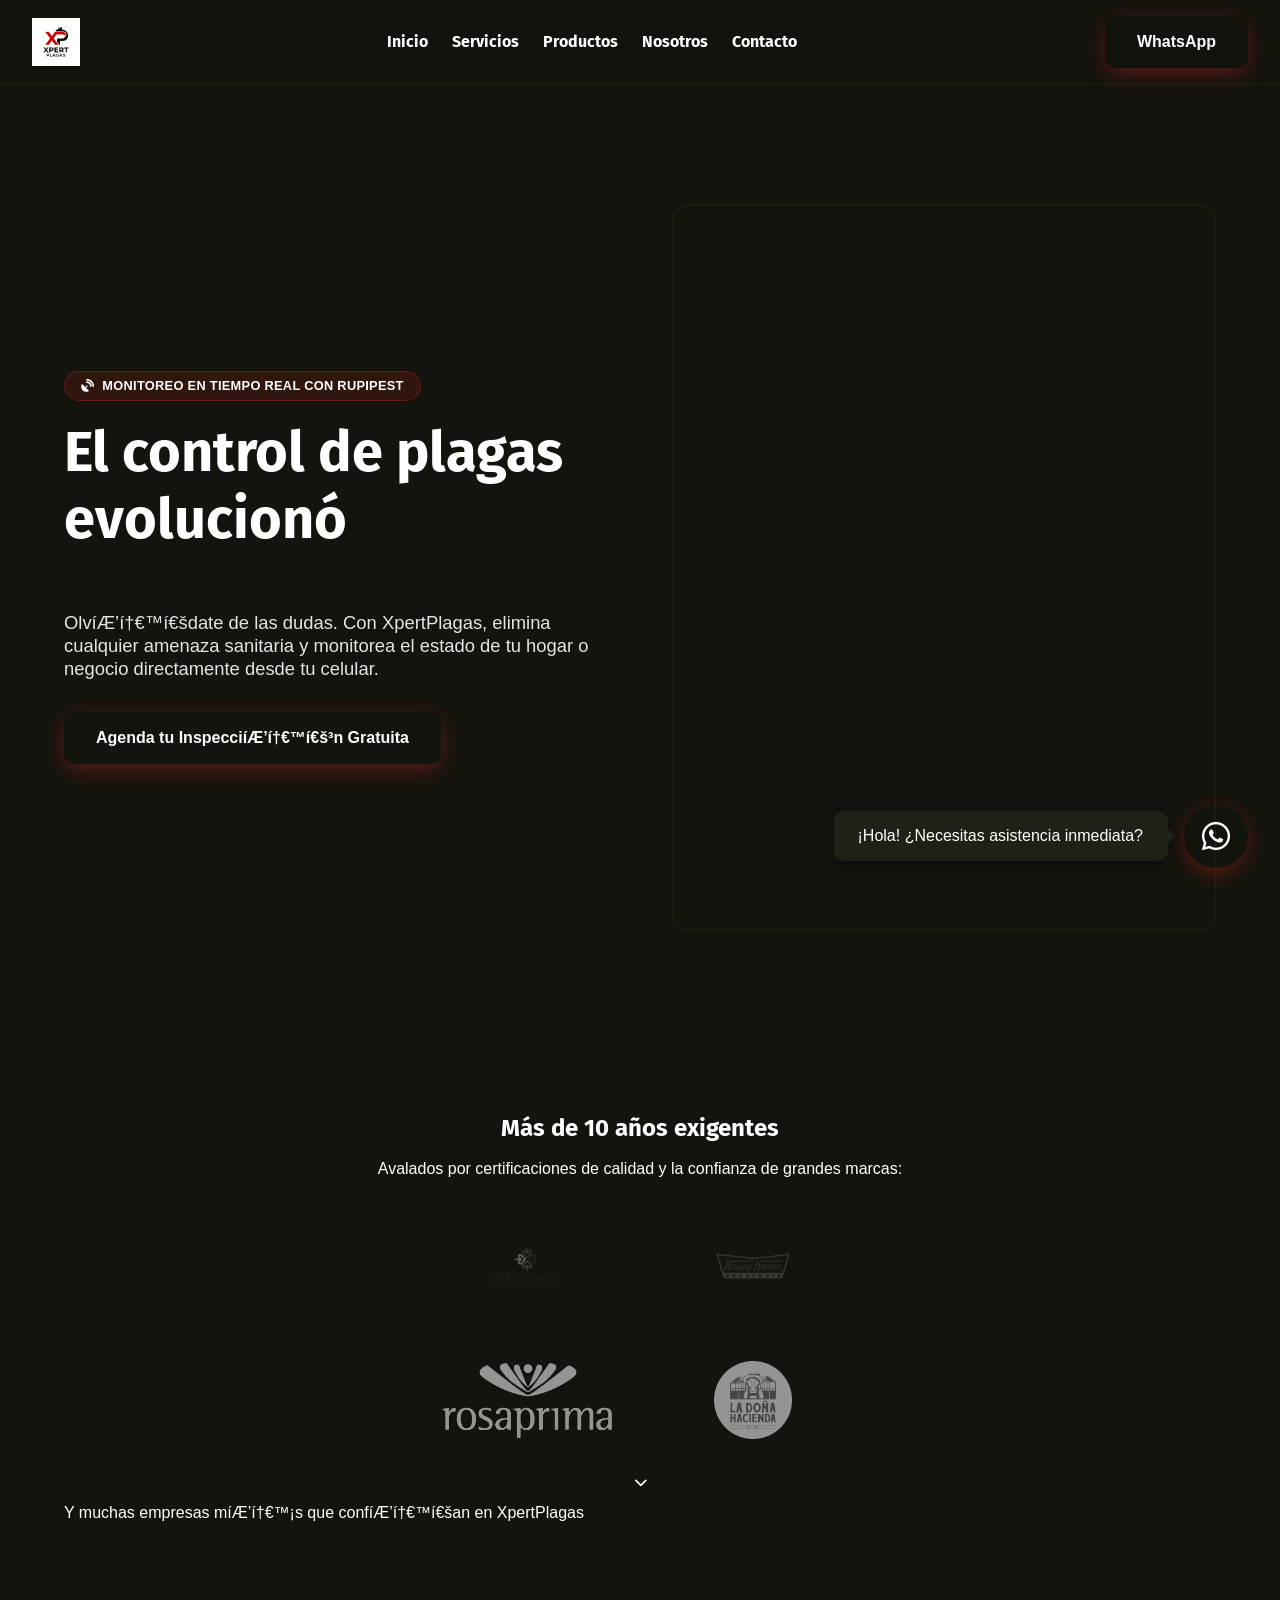
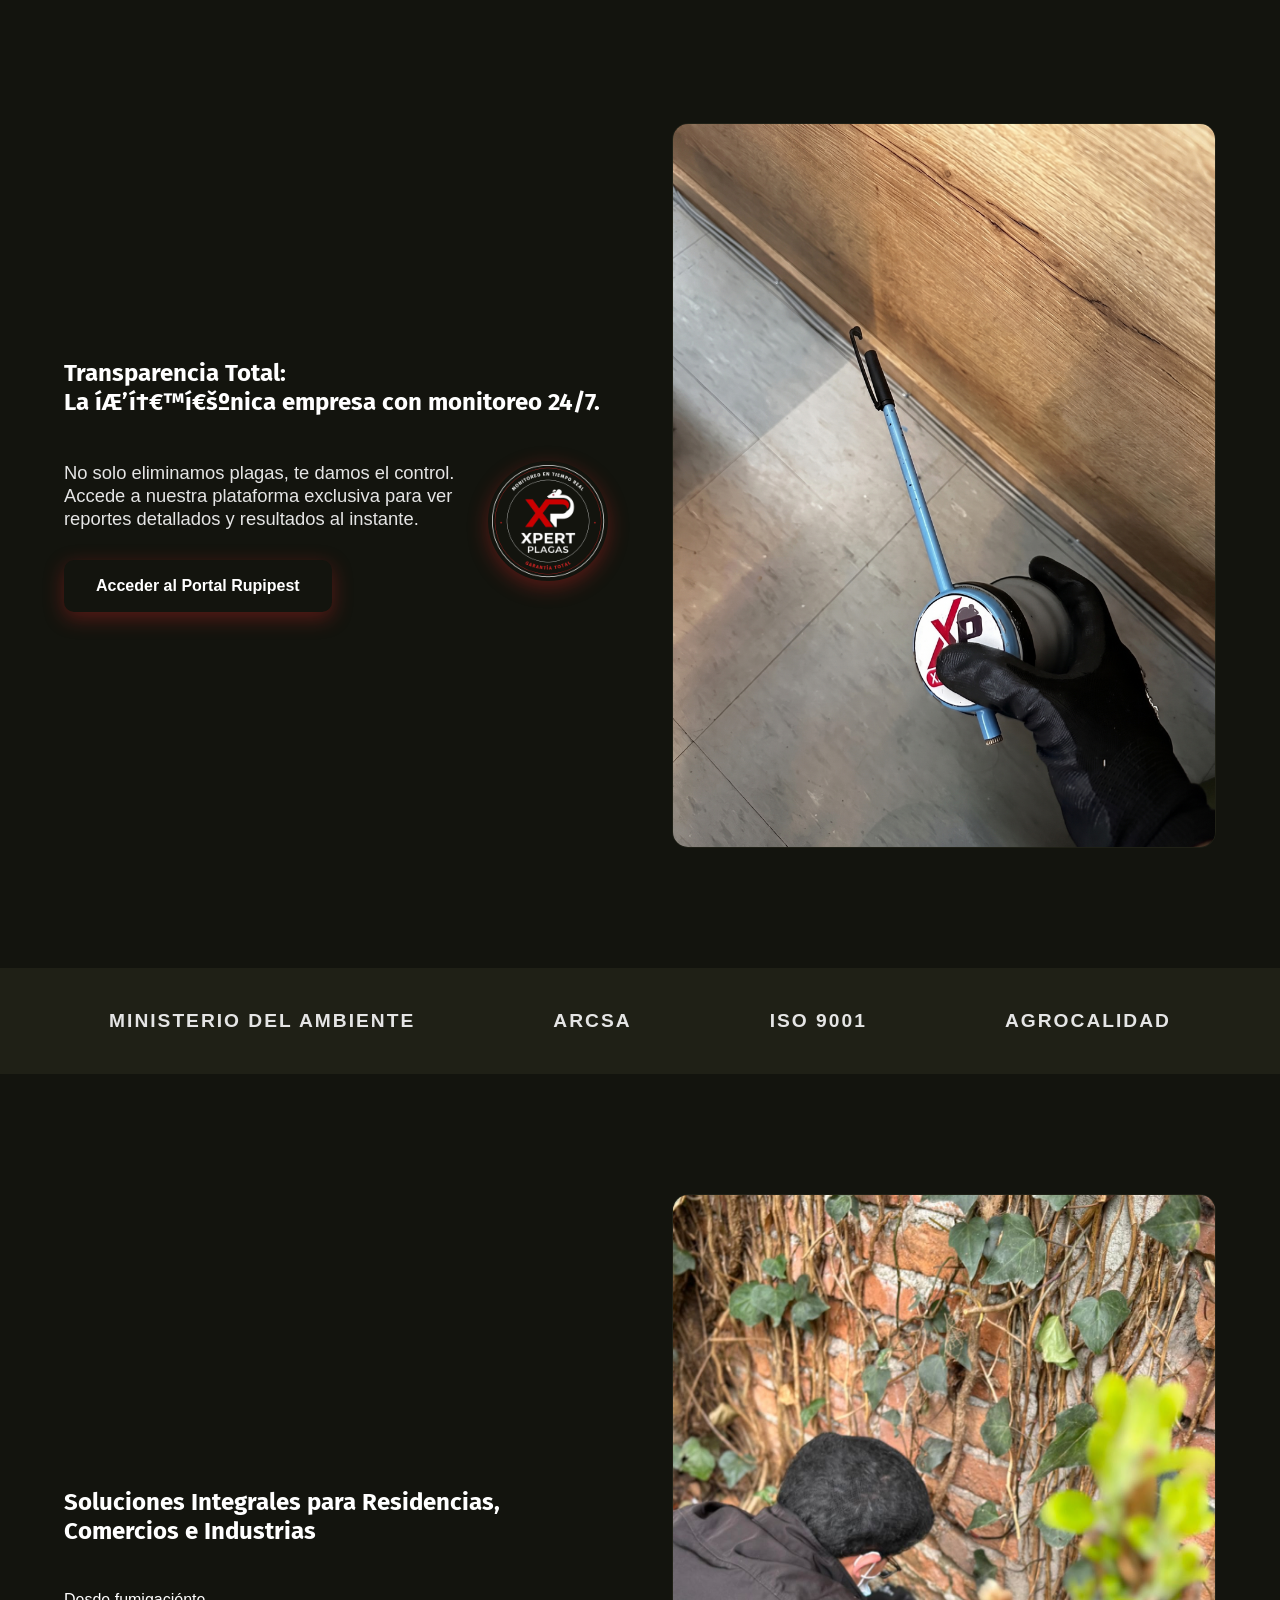
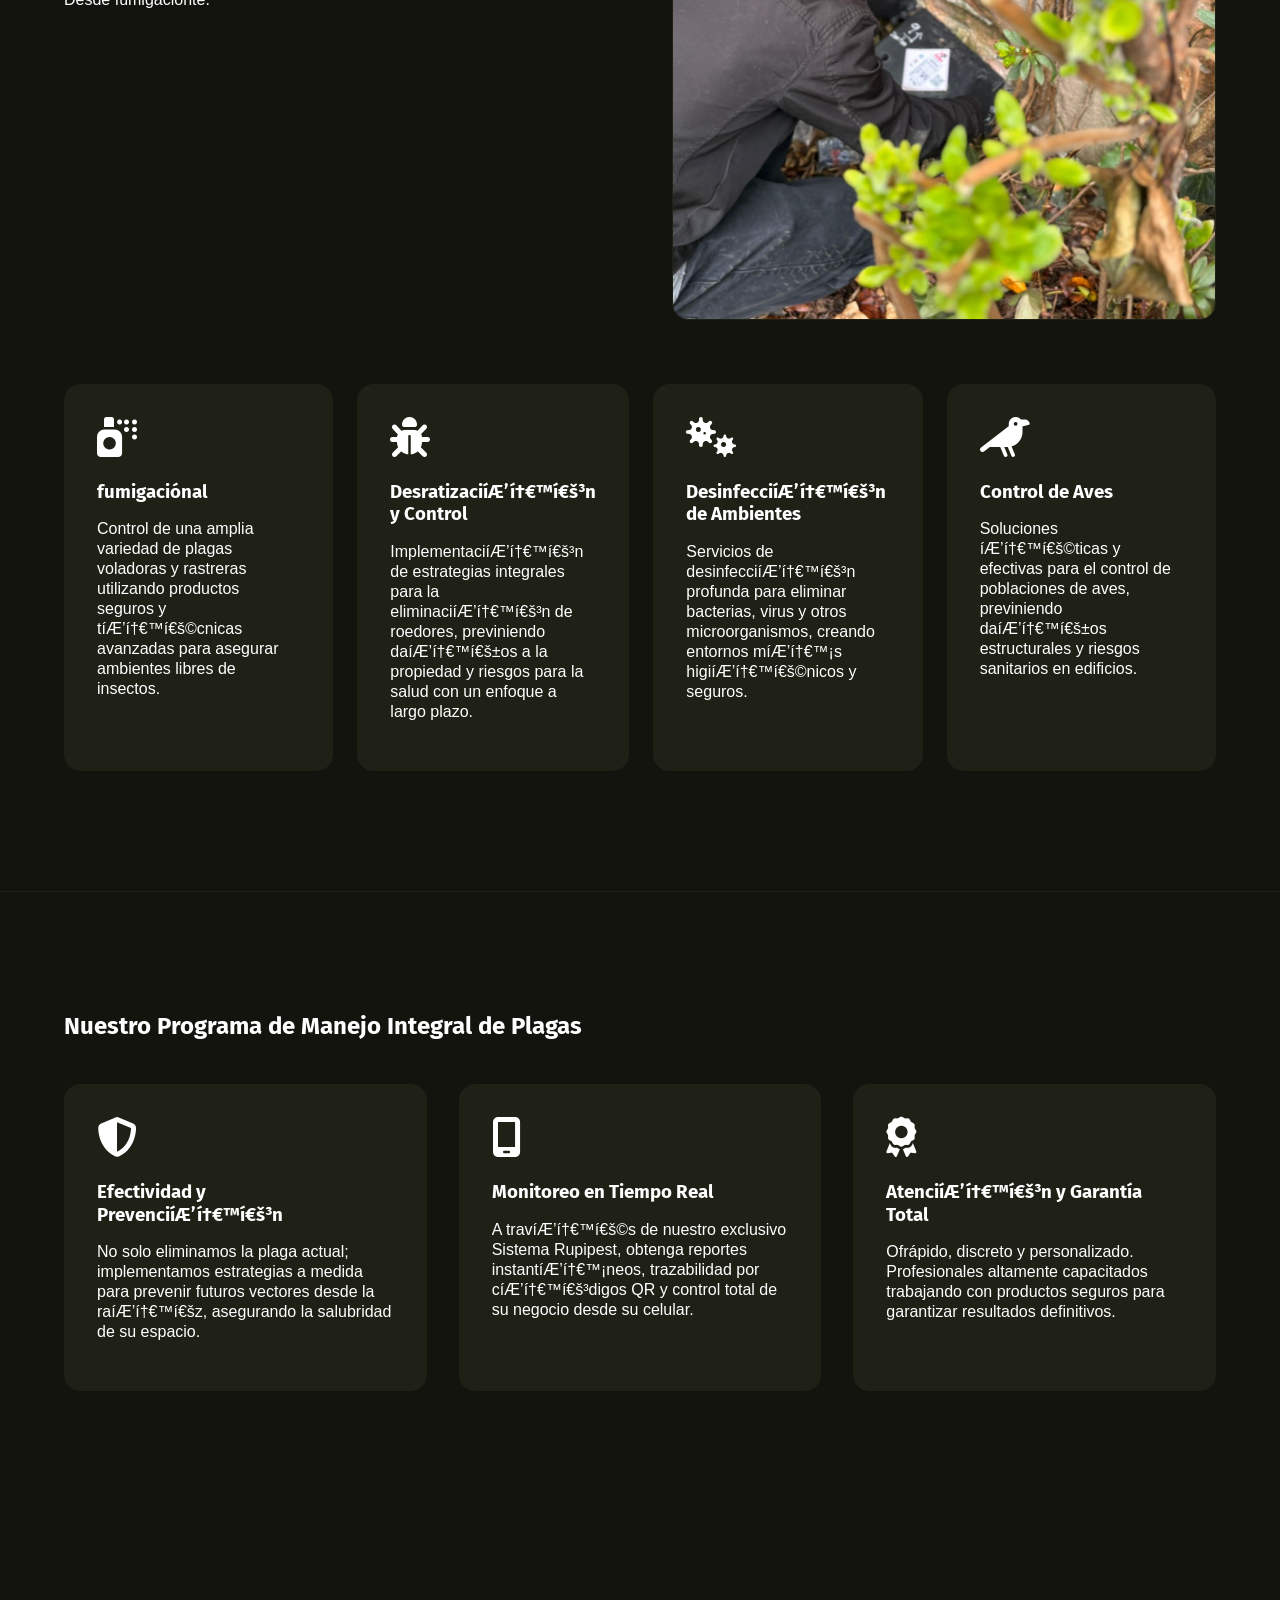
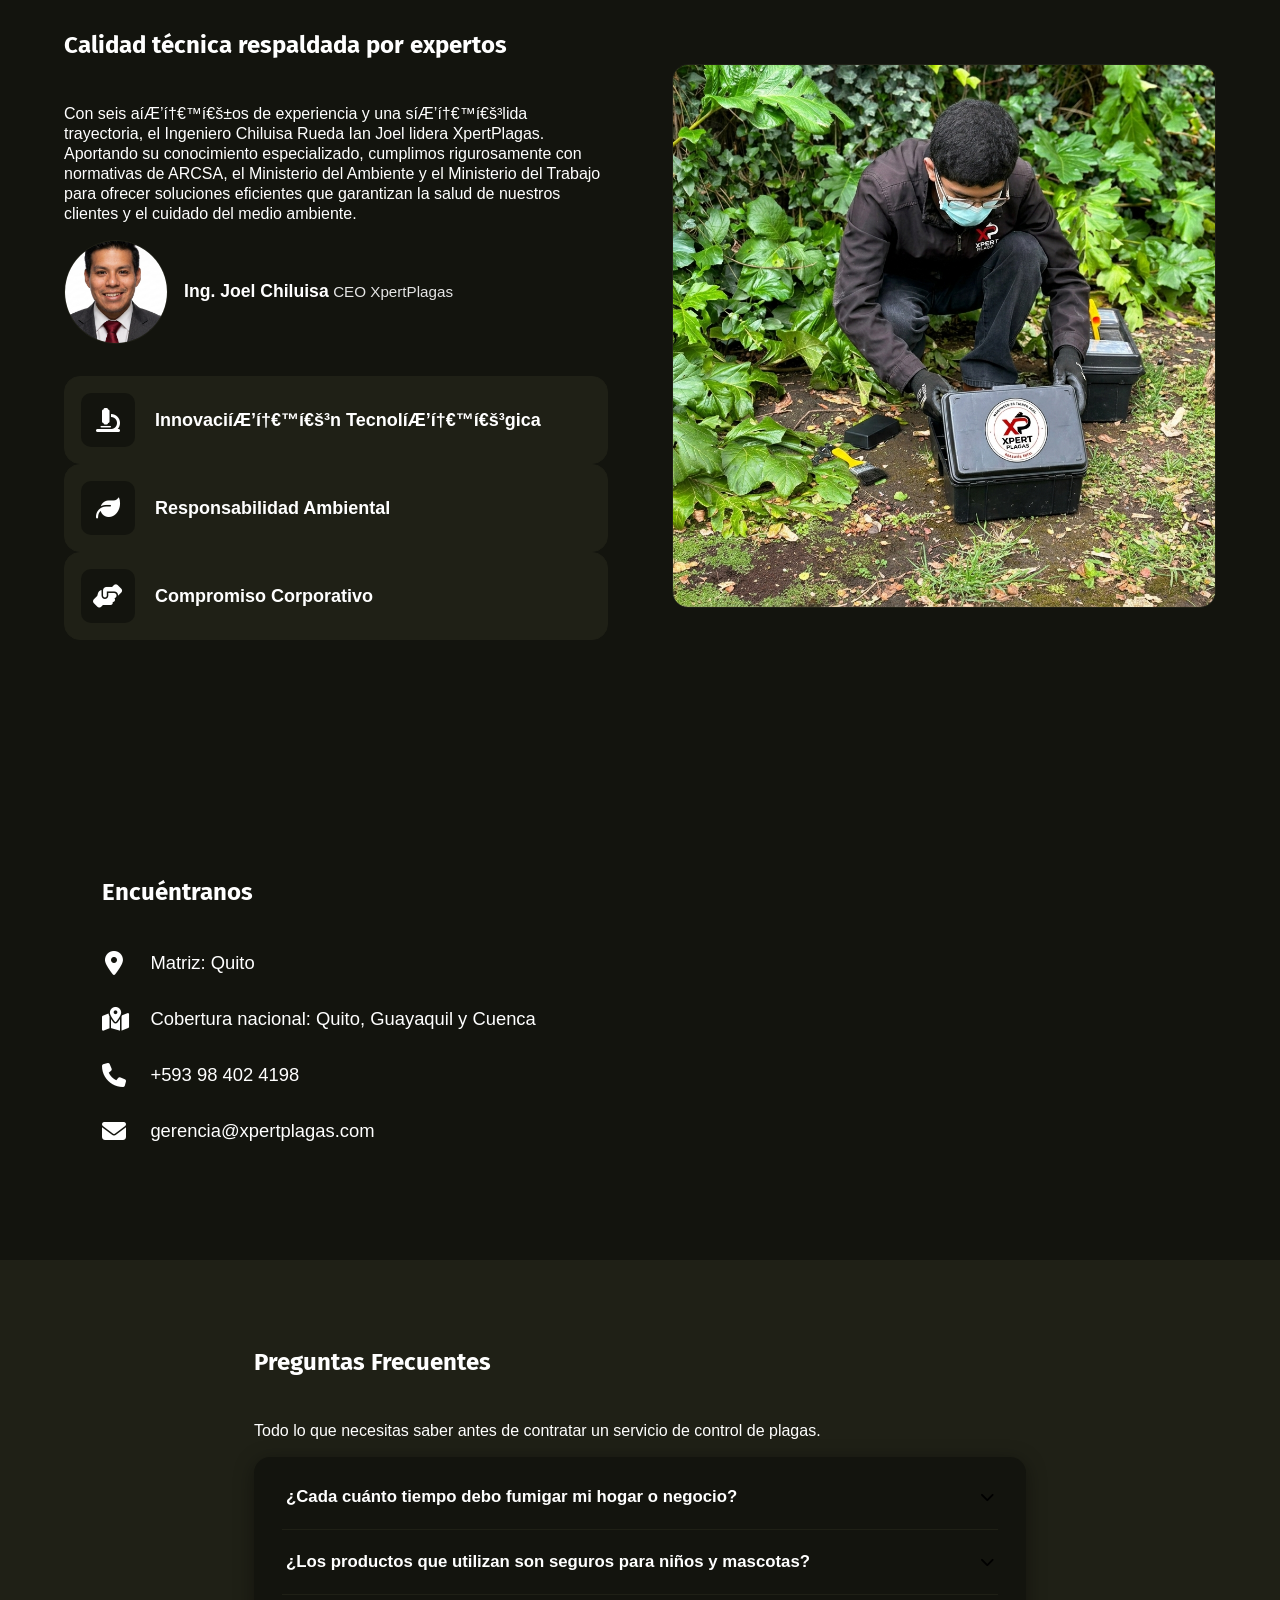
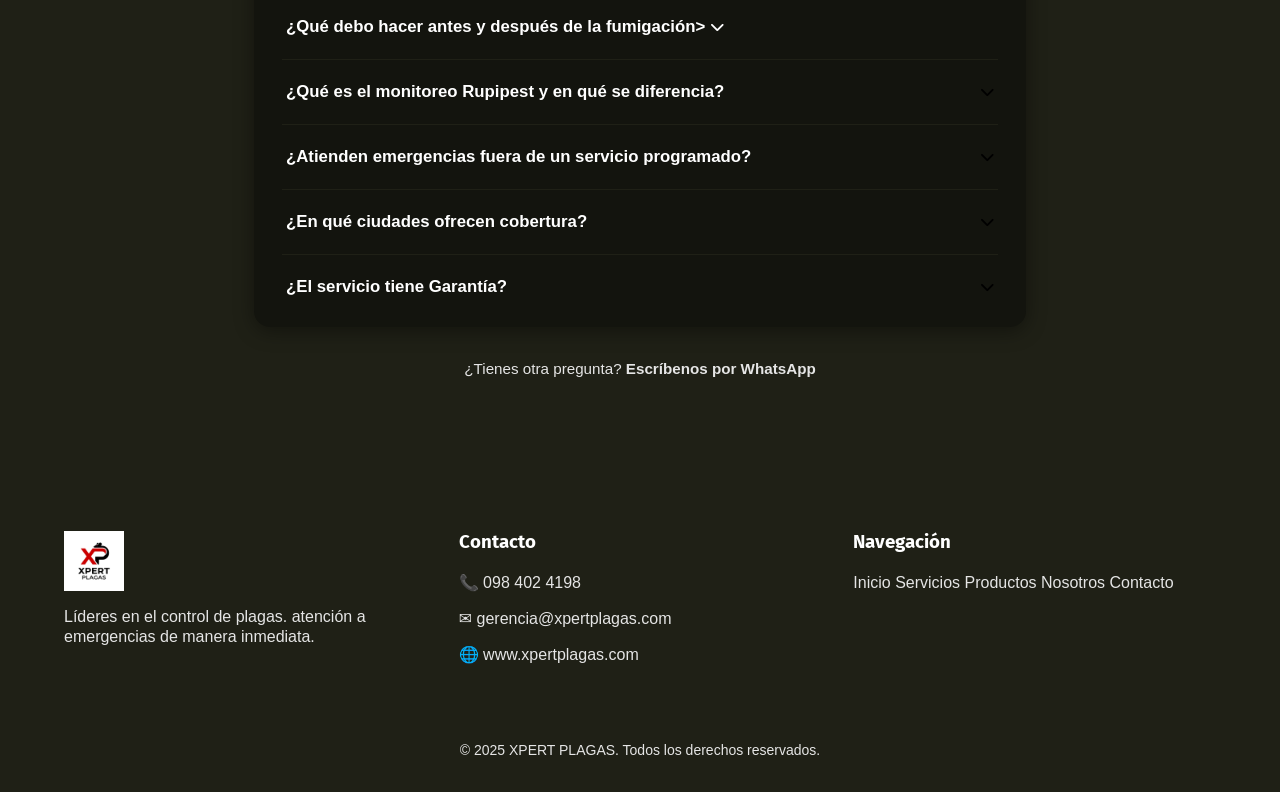
==== commit 477f374e: "fix: reescribir hardcoded header/footer, quitar js inyeccion, fijar mojibake desde node" ====
--- a/index.html
+++ b/index.html
@@ -14,26 +14,38 @@
 <link rel="stylesheet" href="css/pages.css">
 </head>
 <body>
- <header id="main-header" class="header"></header>
+ <header class="header">
+  <a href="index.html" class="header__logo">
+    <img src="assets/img/logos/logo-xpert.png" alt="XPERT PLAGAS">
+  </a>
+  <nav class="header__nav">
+    <a href="index.html">Inicio</a>
+    <a href="pages/servicios.html">Servicios</a>
+    <a href="pages/productos.html">Productos</a>
+    <a href="pages/nosotros.html">Nosotros</a>
+    <a href="pages/contacto.html">Contacto</a>
+  </nav>
+  <a href="https://wa.me/593984024198" target="_blank" rel="noopener noreferrer" class="header__cta btn-primary">WhatsApp</a>
+</header>
  <main>
  <section id=inicio class=hero>
  <div class="container hero-container">
  <div class=hero-content>
  <div class="hero-badge"><i class="fa-solid fa-satellite-dish"></i>MONITOREO EN TIEMPO REAL CON RUPIPEST</div>
- <h1>El control de plagas evolucionÃƒÂ³.<br>Protege tu espacio en tiempo real.</h1>
+ <h1>El control de plagas evolucionó</h1>
  <div class=divider-left></div>
- <p>OlvÃƒÂ­date de las dudas. Con XpertPlagas, elimina cualquier amenaza sanitaria y monitorea el estado de tu hogar o negocio directamente desde tu celular.</p>
- <a href="https://wa.me/593984024198" target=_blank rel="noopener noreferrer" class=btn-primary>Agenda tu InspecciÃƒÂ³n Gratuita</a>
+ <p>OlvíÆ’í†€™í€š­date de las dudas. Con XpertPlagas, elimina cualquier amenaza sanitaria y monitorea el estado de tu hogar o negocio directamente desde tu celular.</p>
+ <a href="https://wa.me/593984024198" target=_blank rel="noopener noreferrer" class=btn-primary>Agenda tu InspecciíÆ’í†€™í€š³n Gratuita</a>
  </div>
  <div class=hero-image>
  <div class=hero-slider>
  <img src="assets/img/servicios/hero-profesional-oficina.png" alt="Profesional de XpertPlagas aplicando tratamiento en una oficina moderna">
- <img src="assets/img/servicios/hero-desinfeccion-comedor.png" alt="Especialista realizando desinfecciÃƒÂ³n en Ãƒ¡rea de comedor">
- <img src="assets/img/servicios/hero-control-bodega.png" alt="TÃƒÂ©cnico aplicando control de plagas en bodega industrial">
- <img src="assets/img/servicios/hero-termonebulizacion.jpg" alt="TÃƒÂ©cnico realizando termonebulizaciÃƒÂ³n en planta industrial">
- <img src="assets/img/servicios/hero-control-contenedores.jpg" alt="TÃƒÂ©cnico aplicando control de plagas junto a contenedores industriales">
- <img src="assets/img/servicios/hero-fumigacion-oficinas.jpg" alt="TÃƒÂ©cnico realizando fumigaciÃƒÂ³n en oficinas del Banco Central del Ecuador">
- <img src=assets/img/servicios/hero-mantenimiento-exteriores.png alt="Trabajador realizando mantenimiento en Ãƒ¡reas verdes exteriores">
+ <img src="assets/img/servicios/hero-desinfeccion-comedor.png" alt="Especialista realizando desinfecciíÆ’í†€™í€š³n en íÆ’í†€™¡rea de comedor">
+ <img src="assets/img/servicios/hero-control-bodega.png" alt="TíÆ’í†€™í€š©cnico aplicando control de plagas en bodega industrial">
+ <img src="assets/img/servicios/hero-termonebulizacion.jpg" alt="TíÆ’í†€™í€š©cnico realizando termonebulizaciíÆ’í†€™í€š³n en planta industrial">
+ <img src="assets/img/servicios/hero-control-contenedores.jpg" alt="TíÆ’í†€™í€š©cnico aplicando control de plagas junto a contenedores industriales">
+ <img src="assets/img/servicios/hero-fumigacióntral del Ecuador">
+ <img src=assets/img/servicios/hero-mantenimiento-exteriores.png alt="Trabajador realizando mantenimiento en íÆ’í†€™¡reas verdes exteriores">
  </div>
  </div>
  </div>
@@ -41,7 +53,7 @@
  <section class=social-proof-section>
  <div class="container social-proof-container">
  <div class=social-proof-header>
- <h2>MÃƒ¡s de 10 aÃƒÂ±os de experiencia protegiendo entornos exigentes</h2>
+ <h2>Más de 10 años exigentes</h2>
  <p>Avalados por certificaciones de calidad y la confianza de grandes marcas:</p>
  </div>
  <div id="clients-flex-wrapper" class="clients-flex-wrapper">
@@ -50,10 +62,10 @@
  <div class=client-logo><img src="assets/img/logos/cliente-el-recreo.png" alt="El Recreo" loading="lazy"></div>
  <div class=client-logo><img src="assets/img/logos/cliente-krispy-kreme.png" alt="Krispy Kreme" loading="lazy"></div>
  <div class=client-logo><img src="assets/img/logos/cliente-rosa-prima.png" alt="Rosa Prima" loading="lazy"></div>
- <div class=client-logo><img src="assets/img/logos/cliente-la-dona-hacienda.png" alt="La DoÃƒÂ±a Hacienda" loading="lazy">
- </div>
- </div>
- <button type="button" id="clients-toggle-btn" aria-label="Ver mÃƒ¡s marcas"  class="clients-toggle-btn">
+ <div class=client-logo><img src="assets/img/logos/cliente-la-dona-hacienda.png" alt="La DoíÆ’í†€™í€š±a Hacienda" loading="lazy">
+ </div>
+ </div>
+ <button type="button" id="clients-toggle-btn" aria-label="Ver míÆ’í†€™¡s marcas"  class="clients-toggle-btn">
  <i id="clients-toggle-icon" class="fa-solid fa-chevron-down" class="clients-toggle-icon"></i>
  </button>
  <div id="clients-extra-wrapper" class="clients-extra-wrapper">
@@ -61,10 +73,10 @@
  <div id="clients-extra" class="clients-grid" class="clients-grid-bottom">
  
 
- <div class=client-logo><img src="assets/img/logos/cliente-la-ganga.png" alt="Almacenes La Ganga ElectrodomÃƒÂ©sticos" loading="lazy"></div>
+ <div class=client-logo><img src="assets/img/logos/cliente-la-ganga.png" alt="Almacenes La Ganga ElectrodomíÆ’í†€™í€š©sticos" loading="lazy"></div>
  <div class=client-logo><img src="assets/img/logos/cliente-kia.png" alt="Kia" loading="lazy"></div>
- <div class=client-logo><img src="assets/img/logos/cliente-arcsa.png" alt="Agencia Nacional de RegulaciÃƒÂ³n, Control y Vigilancia Sanitaria" loading="lazy"></div>
- <div class=client-logo><img src="assets/img/logos/cliente-corporacion-favorita.png" alt="CorporaciÃƒÂ³n Favorita" loading="lazy"></div>
+ <div class=client-logo><img src="assets/img/logos/cliente-arcsa.png" alt="Agencia Nacional de RegulaciíÆ’í†€™í€š³n, Control y Vigilancia Sanitaria" loading="lazy"></div>
+ <div class=client-logo><img src="assets/img/logos/cliente-corporacion-favorita.png" alt="CorporaciíÆ’í†€™í€š³n Favorita" loading="lazy"></div>
  <div class=client-logo><img src="assets/img/logos/cliente-shangri-la.png" alt="Shangri-La" loading="lazy"></div>
  <div class=client-logo><img src="assets/img/logos/cliente-ue-quitumbe.png" alt="Unidad Educativa Municipal Quitumbe" loading="lazy"></div>
  <div class=client-logo><img src="assets/img/logos/cliente-alitas-cadillac.png" alt="Alitas D L Cadillac" loading="lazy"></div>
@@ -76,21 +88,21 @@
  </button>
  </div>
  </div>
- <p class=social-proof-more class="social-proof-more">Y muchas empresas mÃƒ¡s que confÃƒÂ­an en XpertPlagas</p>
+ <p class=social-proof-more class="social-proof-more">Y muchas empresas míÆ’í†€™¡s que confíÆ’í†€™í€š­an en XpertPlagas</p>
  </div>
  </div>
  </section>
  <section id=rupipest class=rupipest-section>
  <div class="container rupipest-container">
  <div class=rupipest-content>
- <h2>Transparencia Total:<br>La ÃƒÂºnica empresa con monitoreo 24/7.</h2>
+ <h2>Transparencia Total:<br>La íÆ’í†€™í€šºnica empresa con monitoreo 24/7.</h2>
  <div class=divider-left style=background-color:var(--xp-rojo)></div>
  <div class=rupipest-text-badge-wrapper>
  <div class=rupipest-text-content>
  <p>No solo eliminamos plagas, te damos el control. Accede a nuestra plataforma exclusiva para ver reportes detallados y resultados al instante.</p>
  <a href=https://app.rupipest.com/es/users/sign_in target=_blank class=btn-primary>Acceder al Portal Rupipest</a>
  </div>
- <img src="assets/img/ui/sello-garantia-total.png" alt="Sello de GarantÃƒÂ­a Total" class=rupipest-badge>
+ <img src="assets/img/ui/sello-garantia-total.png" alt="Sello de Garantía Total" class=rupipest-badge>
  </div>
  </div>
  <div class=rupipest-image>
@@ -111,33 +123,33 @@
  <div class=section-header>
  <h2>Soluciones Integrales para Residencias, Comercios e Industrias</h2>
  <div class=divider-left></div>
- <p>Desde fumigaciÃƒÂ³n avanzada y desratizaciÃƒÂ³n, hasta limpieza profunda y control de aves. Implementamos estrategias a largo plazo, seguras para tu familia y el medio ambiente.</p>
+ <p>Desde fumigaciónte.</p>
  </div>
  <div class=services-image>
- <img src="assets/img/servicios/inspeccion-estacion.png" alt="TÃƒÂ©cnico agachado inspeccionando estaciÃƒÂ³n de monitoreo junto a pared de ladrillos">
+ <img src="assets/img/servicios/inspeccion-estacion.png" alt="TíÆ’í†€™í€š©cnico agachado inspeccionando estaciíÆ’í†€™í€š³n de monitoreo junto a pared de ladrillos">
  </div>
  </div>
  
  <div class=services-grid>
  <div class=service-card>
  <i class="fa-solid fa-spray-can service-icon"></i>
- <h3>FumigaciÃƒÂ³n Profesional</h3>
- <p>Control de una amplia variedad de plagas voladoras y rastreras utilizando productos seguros y tÃƒÂ©cnicas avanzadas para asegurar ambientes libres de insectos.</p>
+ <h3>fumigaciónal</h3>
+ <p>Control de una amplia variedad de plagas voladoras y rastreras utilizando productos seguros y tíÆ’í†€™í€š©cnicas avanzadas para asegurar ambientes libres de insectos.</p>
  </div>
  <div class=service-card>
  <i class="fa-solid fa-bug service-icon"></i>
- <h3>DesratizaciÃƒÂ³n y Control</h3>
- <p>ImplementaciÃƒÂ³n de estrategias integrales para la eliminaciÃƒÂ³n de roedores, previniendo daÃƒÂ±os a la propiedad y riesgos para la salud con un enfoque a largo plazo.</p>
+ <h3>DesratizaciíÆ’í†€™í€š³n y Control</h3>
+ <p>ImplementaciíÆ’í†€™í€š³n de estrategias integrales para la eliminaciíÆ’í†€™í€š³n de roedores, previniendo daíÆ’í†€™í€š±os a la propiedad y riesgos para la salud con un enfoque a largo plazo.</p>
  </div>
  <div class=service-card>
  <i class="fa-solid fa-viruses service-icon"></i>
- <h3>DesinfecciÃƒÂ³n de Ambientes</h3>
- <p>Servicios de desinfecciÃƒÂ³n profunda para eliminar bacterias, virus y otros microorganismos, creando entornos mÃƒ¡s higiÃƒÂ©nicos y seguros.</p>
+ <h3>DesinfecciíÆ’í†€™í€š³n de Ambientes</h3>
+ <p>Servicios de desinfecciíÆ’í†€™í€š³n profunda para eliminar bacterias, virus y otros microorganismos, creando entornos míÆ’í†€™¡s higiíÆ’í†€™í€š©nicos y seguros.</p>
  </div>
  <div class=service-card>
  <i class="fa-solid fa-crow service-icon"></i>
  <h3>Control de Aves</h3>
- <p>Soluciones ÃƒÂ©ticas y efectivas para el control de poblaciones de aves, previniendo daÃƒÂ±os estructurales y riesgos sanitarios en edificios.</p>
+ <p>Soluciones íÆ’í†€™í€š©ticas y efectivas para el control de poblaciones de aves, previniendo daíÆ’í†€™í€š±os estructurales y riesgos sanitarios en edificios.</p>
  </div>
  </div>
  </div>
@@ -152,19 +164,19 @@
  <div class=program-grid>
  <div class=program-card>
  <i class="fa-solid fa-shield-halved program-icon"></i>
- <h3>Efectividad y PrevenciÃƒÂ³n</h3>
- <p>No solo eliminamos la plaga actual; implementamos estrategias a medida para prevenir futuros vectores desde la raÃƒÂ­z, asegurando la salubridad de su espacio.</p>
+ <h3>Efectividad y PrevenciíÆ’í†€™í€š³n</h3>
+ <p>No solo eliminamos la plaga actual; implementamos estrategias a medida para prevenir futuros vectores desde la raíÆ’í†€™í€š­z, asegurando la salubridad de su espacio.</p>
  </div>
  
  <div class=program-card>
  <i class="fa-solid fa-mobile-screen program-icon"></i>
  <h3>Monitoreo en Tiempo Real</h3>
- <p>A travÃƒÂ©s de nuestro exclusivo Sistema Rupipest, obtenga reportes instantÃƒ¡neos, trazabilidad por cÃƒÂ³digos QR y control total de su negocio desde su celular.</p>
+ <p>A travíÆ’í†€™í€š©s de nuestro exclusivo Sistema Rupipest, obtenga reportes instantíÆ’í†€™¡neos, trazabilidad por cíÆ’í†€™í€š³digos QR y control total de su negocio desde su celular.</p>
  </div>
  <div class=program-card>
  <i class="fa-solid fa-award program-icon"></i>
- <h3>AtenciÃƒÂ³n y GarantÃƒÂ­a Total</h3>
- <p>Ofrecemos un servicio rÃƒ¡pido, discreto y personalizado. Profesionales altamente capacitados trabajando con productos seguros para garantizar resultados definitivos.</p>
+ <h3>AtenciíÆ’í†€™í€š³n y Garantía Total</h3>
+ <p>Ofrápido, discreto y personalizado. Profesionales altamente capacitados trabajando con productos seguros para garantizar resultados definitivos.</p>
  </div>
  </div>
  </div>
@@ -172,9 +184,9 @@
  <section id=nosotros class=about-section>
  <div class="container about-container">
  <div class=about-content>
- <h2>Calidad tÃƒÂ©cnica respaldada por expertos</h2>
+ <h2>Calidad técnica respaldada por expertos</h2>
  <div class=divider-left></div>
- <p>Con seis aÃƒÂ±os de experiencia y una sÃƒÂ³lida trayectoria, el Ingeniero Chiluisa Rueda Ian Joel lidera XpertPlagas. Aportando su conocimiento especializado, cumplimos rigurosamente con normativas de ARCSA, el Ministerio del Ambiente y el Ministerio del Trabajo para ofrecer soluciones eficientes que garantizan la salud de nuestros clientes y el cuidado del medio ambiente.</p>
+ <p>Con seis aíÆ’í†€™í€š±os de experiencia y una síÆ’í†€™í€š³lida trayectoria, el Ingeniero Chiluisa Rueda Ian Joel lidera XpertPlagas. Aportando su conocimiento especializado, cumplimos rigurosamente con normativas de ARCSA, el Ministerio del Ambiente y el Ministerio del Trabajo para ofrecer soluciones eficientes que garantizan la salud de nuestros clientes y el cuidado del medio ambiente.</p>
  
  <div class=ceo-profile>
  <img src=assets/img/ui/ceo-joel-chiluisa.jpg alt="Ing. Joel Chiluisa">
@@ -187,7 +199,7 @@
  <div class=about-icons>
  <div class=icon-box>
  <i class="fa-solid fa-microscope"></i>
- <span>InnovaciÃƒÂ³n TecnolÃƒÂ³gica</span>
+ <span>InnovaciíÆ’í†€™í€š³n TecnolíÆ’í†€™í€š³gica</span>
  </div>
  <div class=icon-box>
  <i class="fa-solid fa-leaf"></i>
@@ -200,13 +212,13 @@
  </div>
  </div>
  <div class=about-image>
- <img src="assets/img/servicios/tecnico-jardin.png" alt="TÃƒÂ©cnico en jardÃƒÂ­n abriendo caja negra de Xpert Plagas con el logo visible">
+ <img src="assets/img/servicios/tecnico-jardin.png" alt="TíÆ’í†€™í€š©cnico en jardíÆ’í†€™í€š­n abriendo caja negra de Xpert Plagas con el logo visible">
  </div>
  </div>
  </section>
  <section id=ubicacion class=location-section>
  <div class=location-info>
- <h2>EncuÃƒÂ©ntranos</h2>
+ <h2>Encuéntranos</h2>
  <div class=divider-left></div>
  <div class=contact-details>
  <div class=contact-item>
@@ -232,7 +244,7 @@
  </section>
  </main>
  <div class=whatsapp-float>
- <div class=wa-message>Ã‚¡Hola! Ã‚¿Necesitas asistencia inmediata?</div>
+ <div class='wa-message'>¡Hola! ¿Necesitas asistencia inmediata?</div>
  <a href="https://wa.me/593984024198" target=_blank rel="noopener noreferrer" class=wa-button aria-label="Contactar por WhatsApp">
  <i class="fa-brands fa-whatsapp"></i>
  </a>
@@ -269,7 +281,7 @@
       </div>
       <div class="faq-item">
         <button type="button" class="faq-btn">
-          <span class="faq-question">¿Qué debo hacer antes y después de la fumigación?</span>
+          <span class="faq-question">¿Qué debo hacer antes y después de la fumigación>
           <i class="fa-solid fa-chevron-down faq-icon"></i>
         </button>
         <div class="faq-panel">
@@ -313,7 +325,7 @@
       </div>
       <div class="faq-item">
         <button type="button" class="faq-btn">
-          <span class="faq-question">¿El servicio tiene garantía?</span>
+          <span class="faq-question">¿El servicio tiene Garantía?</span>
           <i class="fa-solid fa-chevron-down faq-icon"></i>
         </button>
         <div class="faq-panel">
@@ -326,10 +338,34 @@
     <p class="faq-more">¿Tienes otra pregunta? <a href="https://wa.me/593984024198" target="_blank" rel="noopener noreferrer">Escríbenos por WhatsApp</a></p>
   </div>
 </section>
- <footer id="main-footer" class="footer"></footer>
-
-
-
-
-
-
+ <footer class="footer">
+  <div class="container footer__inner">
+    <div class="footer__col">
+      <img src="assets/img/logos/logo-xpert.png" alt="XPERT PLAGAS" class="footer__logo">
+      <p>Líderes en el control de plagas. atención a emergencias de manera inmediata.</p>
+    </div>
+    <div class="footer__col">
+      <h3>Contacto</h3>
+      <p>📞 <a href="tel:+593984024198">098 402 4198</a></p>
+      <p>✉️ <a href="mailto:gerencia@xpertplagas.com">gerencia@xpertplagas.com</a></p>
+      <p>🌐 <a href="https://xpertplagas.com">www.xpertplagas.com</a></p>
+    </div>
+    <div class="footer__col">
+      <h3>Navegación</h3>
+      <a href="index.html">Inicio</a>
+      <a href="pages/servicios.html">Servicios</a>
+      <a href="pages/productos.html">Productos</a>
+      <a href="pages/nosotros.html">Nosotros</a>
+      <a href="pages/contacto.html">Contacto</a>
+    </div>
+  </div>
+  <div class="footer__bottom">
+    <p>© 2025 XPERT PLAGAS. Todos los derechos reservados.</p>
+  </div>
+</footer>
+
+
+
+
+
+
--- a/css/layout.css
+++ b/css/layout.css
@@ -1,47 +1,46 @@
 /* css/layout.css */
 .container{max-width:var(--container);margin:0 auto;padding:0 24px}
+
 .header {
   position: sticky; top: 0; z-index: 100;
   display: flex; align-items: center; justify-content: space-between;
-  padding: var(--sp-4) var(--sp-8);
+  padding: 1rem 2rem;
   background: rgba(19, 20, 14, 0.95);
   backdrop-filter: blur(10px);
-  border-bottom: var(--border-1);
+  border-bottom: 1px solid var(--xp-gris-tech);
 }
 .header__logo img { height: 48px; display: block; }
-.header__nav { display: flex; gap: var(--sp-6); }
+.header__nav { display: flex; gap: 1.5rem; align-items: center; }
 .header__nav a {
   color: var(--xp-blanco); text-decoration: none;
-  font-family: var(--font-heading); font-weight: var(--fw-bold);
-  transition: color var(--t-fast);
+  font-family: var(--font-heading); font-weight: 700;
+  transition: color 150ms ease;
 }
 .header__nav a:hover { color: var(--xp-rojo); }
 .header__cta { padding: var(--sp-2) var(--sp-4); }
-@media (max-width: 768px) {
-  .header__nav { display: none; }
+
+.footer {
+  background: var(--xp-gris-tech);
+  padding: 3rem 2rem 1rem;
+  border-top: 1px solid var(--xp-gris-tech);
+}
+.footer__inner {
+  display: grid; grid-template-columns: repeat(auto-fit, minmax(240px, 1fr));
+  gap: 2rem; max-width: 1200px; margin: 0 auto;
+}
+.footer__logo { height: 60px; margin-bottom: 1rem; }
+.footer__col h3 { color: var(--xp-blanco); margin-bottom: 1rem; }
+.footer__col p { color: var(--xp-blanco-soft); margin-bottom: 0.5rem; }
+.footer__col a { color: var(--xp-blanco-soft); display: inline-block; padding: 0.25rem 0; text-decoration: none; }
+.footer__col a:hover { color: var(--xp-rojo); }
+.footer__bottom {
+  text-align: center; padding-top: 2rem; margin-top: 2rem;
+  border-top: 1px solid var(--xp-gris-tech);
+  color: var(--xp-blanco-soft); font-size: 0.875rem;
 }
 
-.footer{background-color:var(--xp-oscuro-base);padding:80px 0 40px 0;border-top:var(--border-1)}
-.footer-grid{display:grid;grid-template-columns:2fr 1.5fr 1fr;gap:48px;margin-bottom:64px}
-.footer-seal-img{width:140px;height:140px;object-fit:cover;margin-bottom:24px;border-radius:var(--radius-full);border:1px solid var(--xp-gris-tech)}
-.footer-col h4{font-size:var(--fs-h3);margin-bottom:24px;color:var(--xp-blanco);font-weight:var(--fw-bold)}
-.footer-col p{color:var(--xp-blanco-soft);margin-bottom:16px}
-.footer-col a{color:var(--xp-blanco-soft);text-decoration:none;transition:color var(--t-fast)}
-.footer-col a:hover{color:var(--xp-rojo)}
-.contact-col p{display:flex;align-items:center;gap:12px}
-.contact-col i{color:var(--xp-rojo);font-size:1.1rem;width:20px;text-align:center}
-.social-links{display:flex;gap:16px}
-.social-links a{display:flex;align-items:center;justify-content:center;width:40px;height:40px;background-color:var(--xp-gris-tech);color:var(--xp-blanco);border:var(--border-1);transition:all var(--t-fast)}
-.social-links a:hover{background-color:var(--xp-rojo);color:var(--xp-blanco);border-color:var(--xp-rojo)}
-.footer-bottom{text-align:center;padding-top:32px;border-top:var(--border-1);color:var(--xp-blanco-soft);font-size:var(--fs-small)}
-
-@media (max-width:1024px){
-  .footer-grid{grid-template-columns:1fr 1fr}
-}
-@media (max-width:768px){
-  .header{height:auto;padding:16px 0;position:static;}
-  .header-container{flex-direction:column;gap:16px}
-  .logo img{height:60px}
-  .nav{flex-wrap:wrap;justify-content:center;gap:16px}
-  .footer-grid{grid-template-columns:1fr}
-}
+@media (max-width: 768px) {
+  .header { padding: 0.75rem 1rem; }
+  .header__nav { display: none; }
+  .header__logo img { height: 36px; }
+}
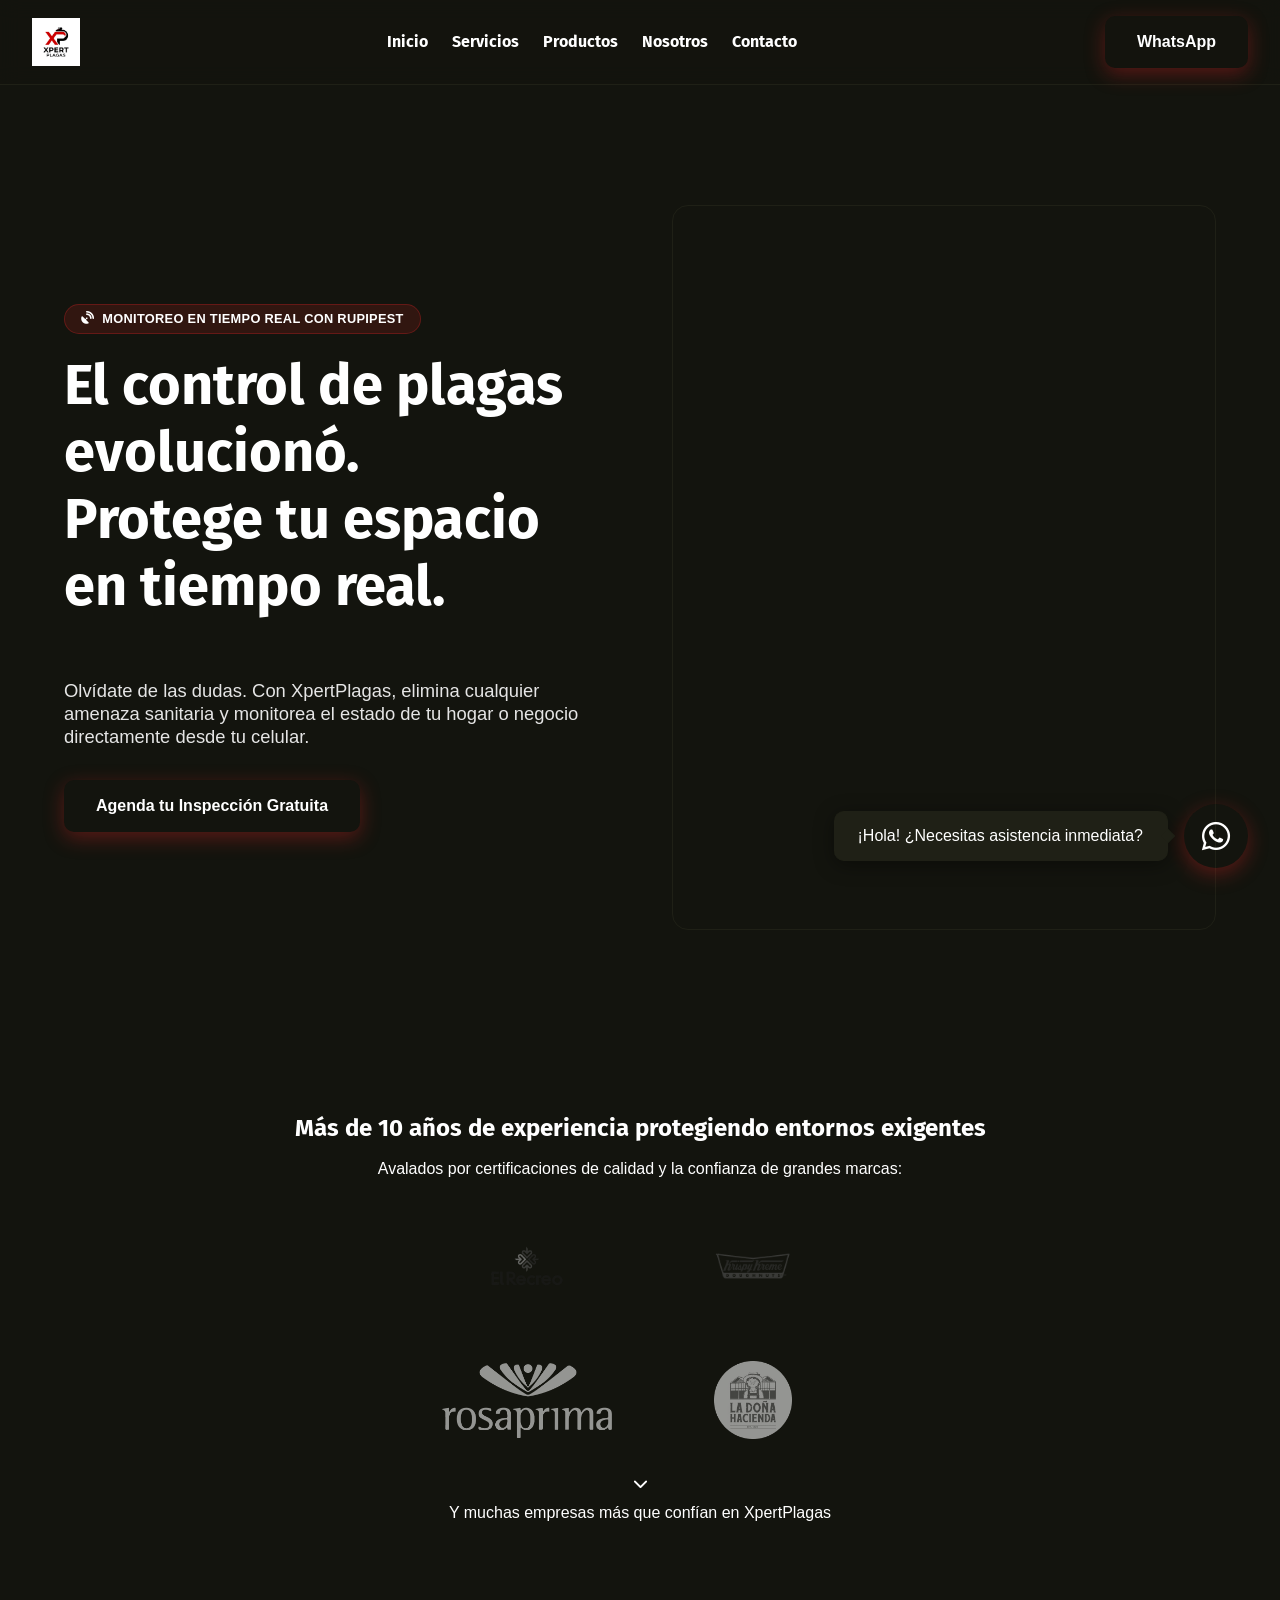
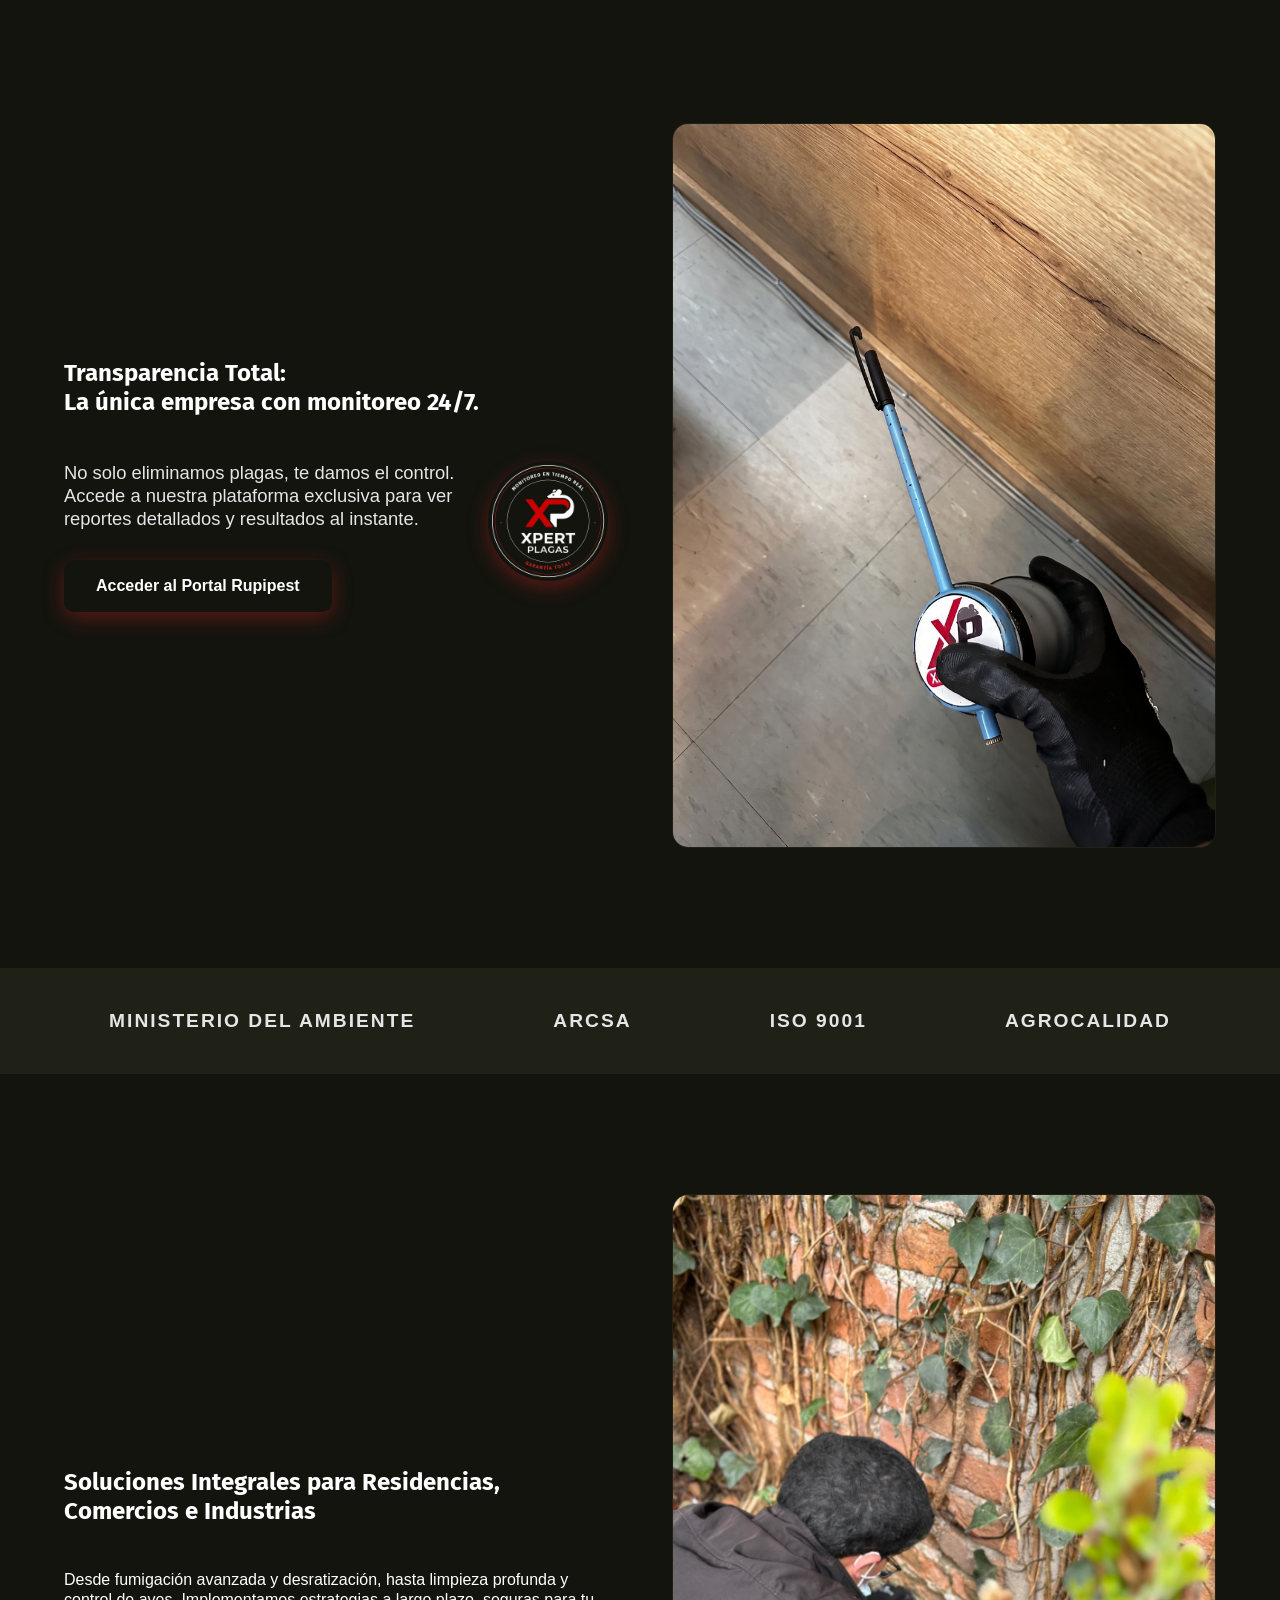
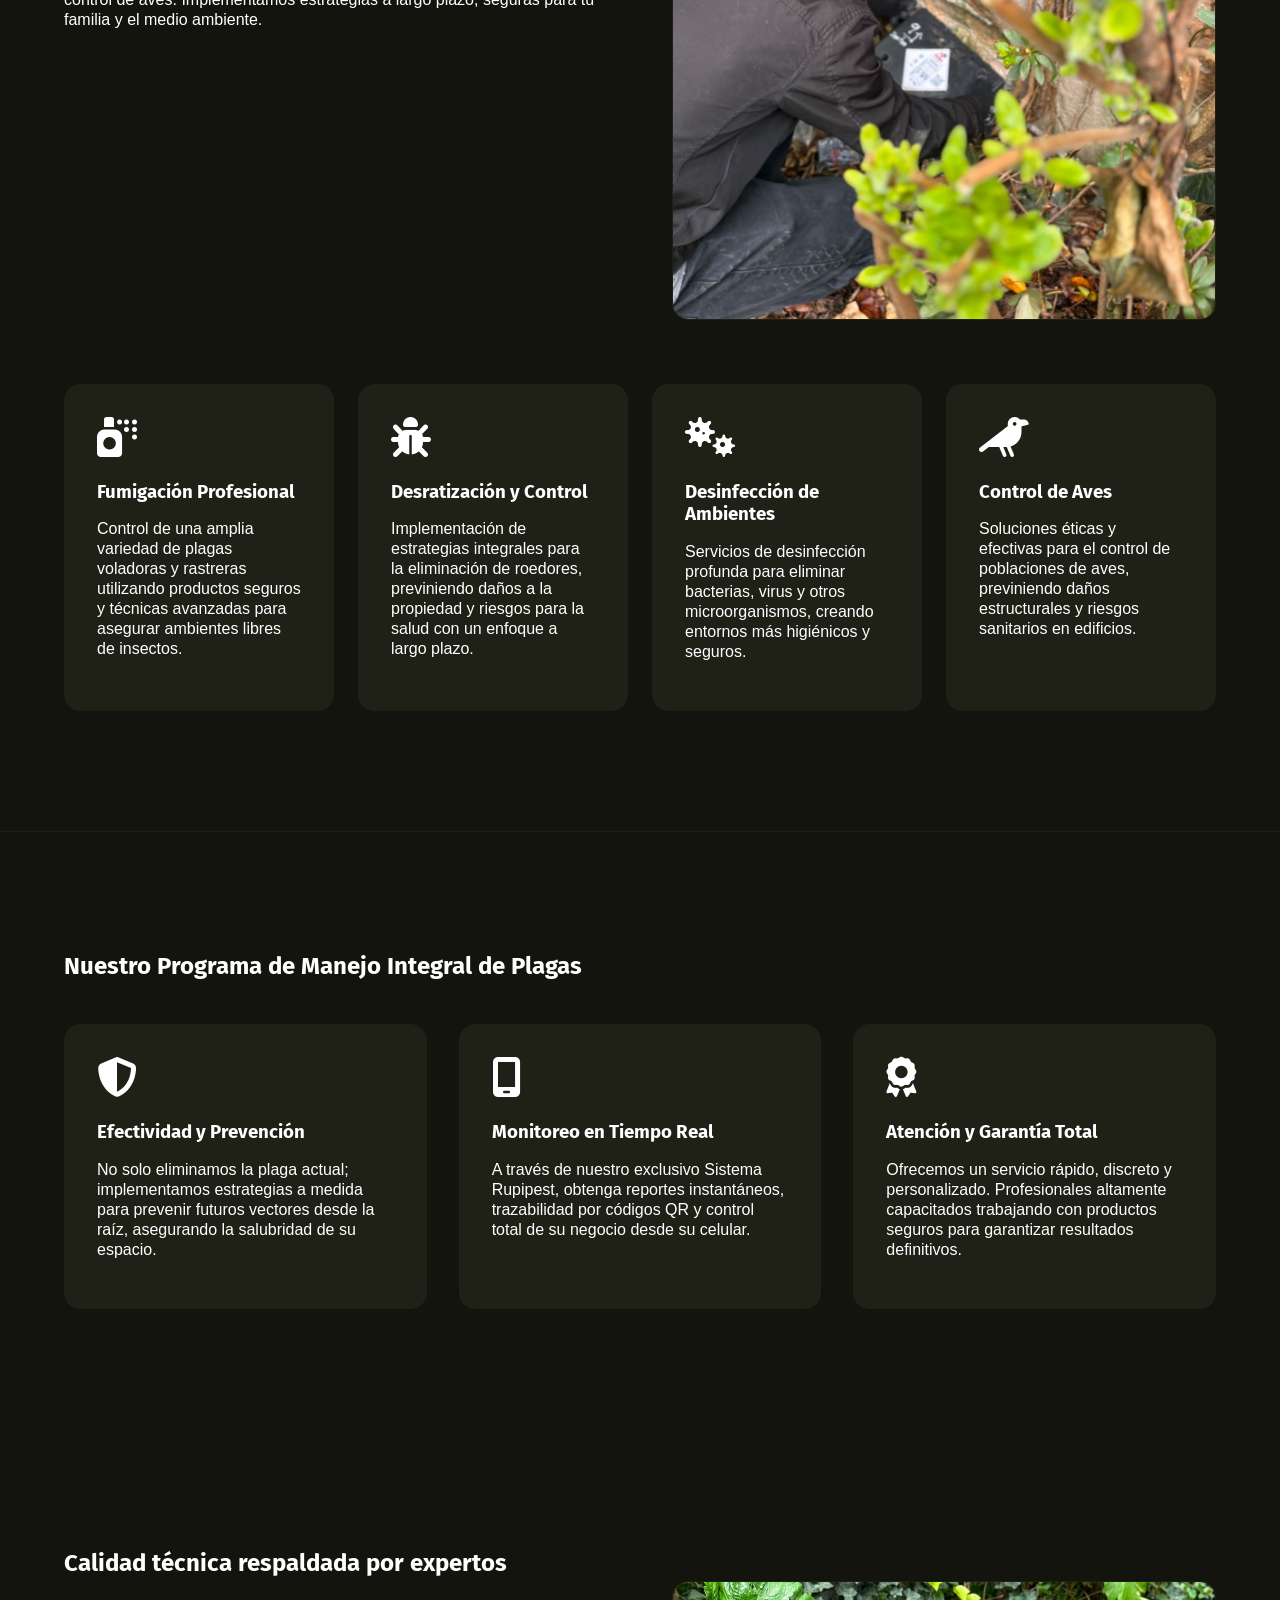
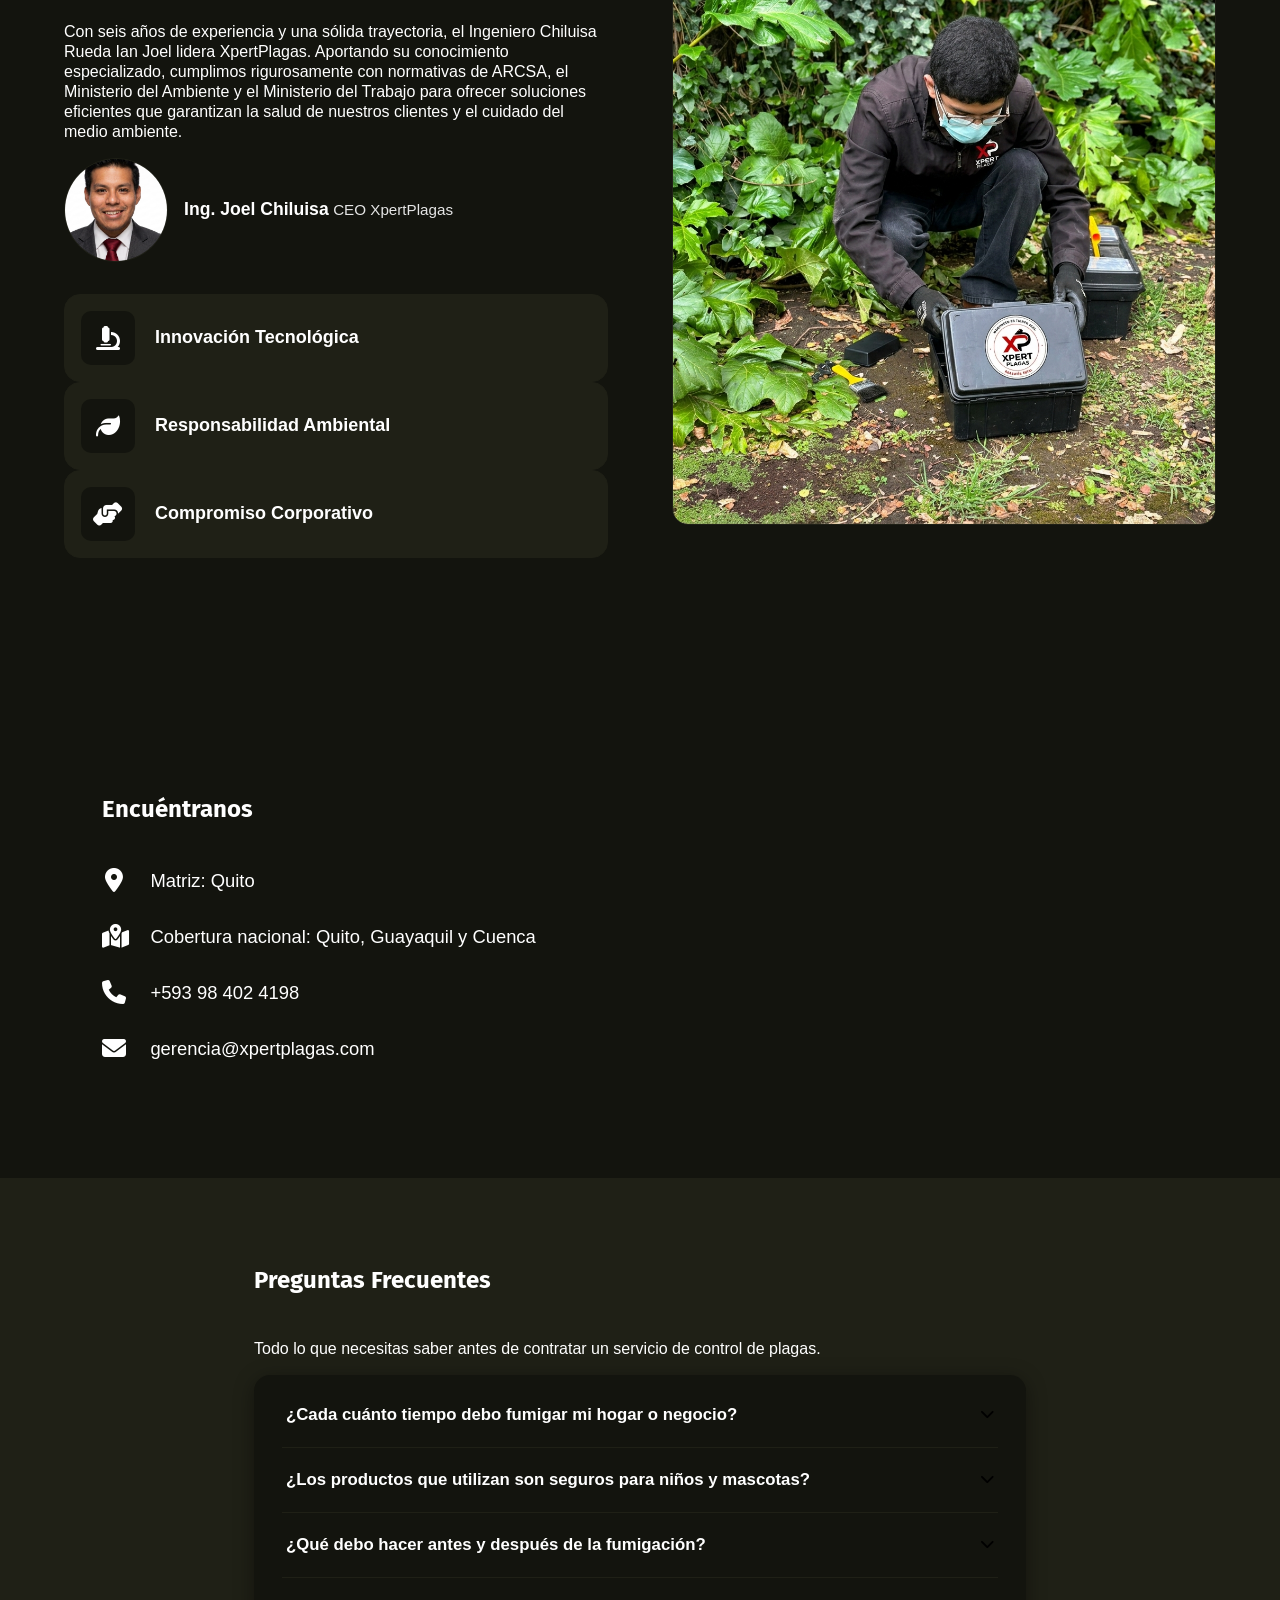
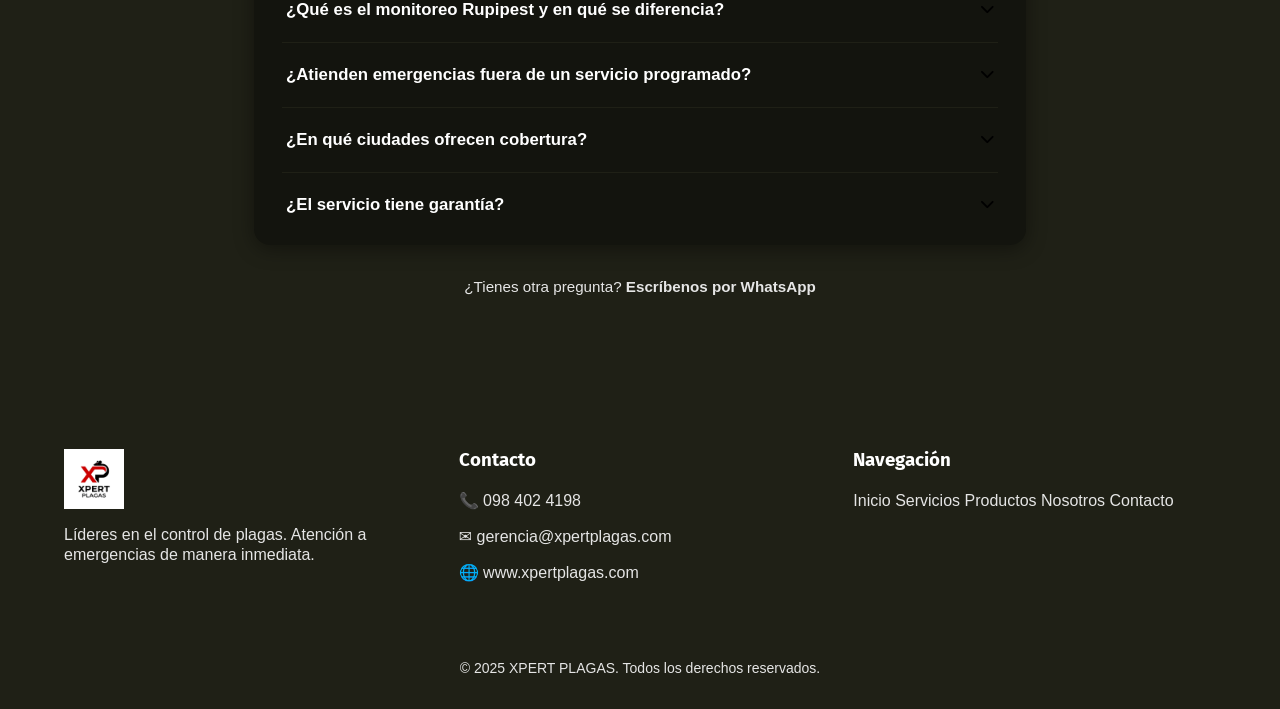
==== commit 12281c4a: "fix: reconstruir html desde cero para purgar bytes corruptos definitivamente" ====
--- a/index.html
+++ b/index.html
@@ -4,17 +4,19 @@
   <meta charset="UTF-8">
   <meta name="viewport" content="width=device-width, initial-scale=1.0">
   <title>XpertPlagas | Control de Plagas</title>
-  <link rel="icon" type="image/png" href="favicon.png"><link rel="preconnect" href="https://fonts.googleapis.com">
-<link rel="preconnect" href="https://fonts.gstatic.com" crossorigin>
-<link href="https://fonts.googleapis.com/css2?family=Fira+Sans:wght@400;700&display=swap" rel="stylesheet">
-<link rel="stylesheet" href="https://cdnjs.cloudflare.com/ajax/libs/font-awesome/6.4.0/css/all.min.css">
-<link rel="stylesheet" href="css/base.css">
-<link rel="stylesheet" href="css/layout.css">
-<link rel="stylesheet" href="css/components.css">
-<link rel="stylesheet" href="css/pages.css">
+  <link rel="icon" type="image/png" href="favicon.png">
+  <link rel="preconnect" href="https://fonts.googleapis.com">
+  <link rel="preconnect" href="https://fonts.gstatic.com" crossorigin>
+  <link href="https://fonts.googleapis.com/css2?family=Fira+Sans:wght@400;700&display=swap" rel="stylesheet">
+  <link rel="stylesheet" href="https://cdnjs.cloudflare.com/ajax/libs/font-awesome/6.4.0/css/all.min.css">
+  <link rel="stylesheet" href="css/base.css">
+  <link rel="stylesheet" href="css/layout.css">
+  <link rel="stylesheet" href="css/components.css">
+  <link rel="stylesheet" href="css/pages.css">
 </head>
 <body>
- <header class="header">
+
+<header class="header">
   <a href="index.html" class="header__logo">
     <img src="assets/img/logos/logo-xpert.png" alt="XPERT PLAGAS">
   </a>
@@ -27,322 +29,326 @@
   </nav>
   <a href="https://wa.me/593984024198" target="_blank" rel="noopener noreferrer" class="header__cta btn-primary">WhatsApp</a>
 </header>
- <main>
- <section id=inicio class=hero>
- <div class="container hero-container">
- <div class=hero-content>
- <div class="hero-badge"><i class="fa-solid fa-satellite-dish"></i>MONITOREO EN TIEMPO REAL CON RUPIPEST</div>
- <h1>El control de plagas evolucionó</h1>
- <div class=divider-left></div>
- <p>OlvíÆ’í†€™í€š­date de las dudas. Con XpertPlagas, elimina cualquier amenaza sanitaria y monitorea el estado de tu hogar o negocio directamente desde tu celular.</p>
- <a href="https://wa.me/593984024198" target=_blank rel="noopener noreferrer" class=btn-primary>Agenda tu InspecciíÆ’í†€™í€š³n Gratuita</a>
- </div>
- <div class=hero-image>
- <div class=hero-slider>
- <img src="assets/img/servicios/hero-profesional-oficina.png" alt="Profesional de XpertPlagas aplicando tratamiento en una oficina moderna">
- <img src="assets/img/servicios/hero-desinfeccion-comedor.png" alt="Especialista realizando desinfecciíÆ’í†€™í€š³n en íÆ’í†€™¡rea de comedor">
- <img src="assets/img/servicios/hero-control-bodega.png" alt="TíÆ’í†€™í€š©cnico aplicando control de plagas en bodega industrial">
- <img src="assets/img/servicios/hero-termonebulizacion.jpg" alt="TíÆ’í†€™í€š©cnico realizando termonebulizaciíÆ’í†€™í€š³n en planta industrial">
- <img src="assets/img/servicios/hero-control-contenedores.jpg" alt="TíÆ’í†€™í€š©cnico aplicando control de plagas junto a contenedores industriales">
- <img src="assets/img/servicios/hero-fumigacióntral del Ecuador">
- <img src=assets/img/servicios/hero-mantenimiento-exteriores.png alt="Trabajador realizando mantenimiento en íÆ’í†€™¡reas verdes exteriores">
- </div>
- </div>
- </div>
- </section>
- <section class=social-proof-section>
- <div class="container social-proof-container">
- <div class=social-proof-header>
- <h2>Más de 10 años exigentes</h2>
- <p>Avalados por certificaciones de calidad y la confianza de grandes marcas:</p>
- </div>
- <div id="clients-flex-wrapper" class="clients-flex-wrapper">
- <div class=clients-grid class="clients-grid-top">
- 
- <div class=client-logo><img src="assets/img/logos/cliente-el-recreo.png" alt="El Recreo" loading="lazy"></div>
- <div class=client-logo><img src="assets/img/logos/cliente-krispy-kreme.png" alt="Krispy Kreme" loading="lazy"></div>
- <div class=client-logo><img src="assets/img/logos/cliente-rosa-prima.png" alt="Rosa Prima" loading="lazy"></div>
- <div class=client-logo><img src="assets/img/logos/cliente-la-dona-hacienda.png" alt="La DoíÆ’í†€™í€š±a Hacienda" loading="lazy">
- </div>
- </div>
- <button type="button" id="clients-toggle-btn" aria-label="Ver míÆ’í†€™¡s marcas"  class="clients-toggle-btn">
- <i id="clients-toggle-icon" class="fa-solid fa-chevron-down" class="clients-toggle-icon"></i>
- </button>
- <div id="clients-extra-wrapper" class="clients-extra-wrapper">
- <div id="clients-extra-inner" class="clients-extra-inner">
- <div id="clients-extra" class="clients-grid" class="clients-grid-bottom">
- 
-
- <div class=client-logo><img src="assets/img/logos/cliente-la-ganga.png" alt="Almacenes La Ganga ElectrodomíÆ’í†€™í€š©sticos" loading="lazy"></div>
- <div class=client-logo><img src="assets/img/logos/cliente-kia.png" alt="Kia" loading="lazy"></div>
- <div class=client-logo><img src="assets/img/logos/cliente-arcsa.png" alt="Agencia Nacional de RegulaciíÆ’í†€™í€š³n, Control y Vigilancia Sanitaria" loading="lazy"></div>
- <div class=client-logo><img src="assets/img/logos/cliente-corporacion-favorita.png" alt="CorporaciíÆ’í†€™í€š³n Favorita" loading="lazy"></div>
- <div class=client-logo><img src="assets/img/logos/cliente-shangri-la.png" alt="Shangri-La" loading="lazy"></div>
- <div class=client-logo><img src="assets/img/logos/cliente-ue-quitumbe.png" alt="Unidad Educativa Municipal Quitumbe" loading="lazy"></div>
- <div class=client-logo><img src="assets/img/logos/cliente-alitas-cadillac.png" alt="Alitas D L Cadillac" loading="lazy"></div>
- <div class=client-logo><img src="assets/img/logos/cliente-armada-ecuador.png" alt="Armada del Ecuador" loading="lazy">
- 
- </div>
- <button type="button" id="clients-toggle-btn-bottom" aria-label="Ver menos marcas"  class="clients-toggle-btn-bottom">
- <i class="fa-solid fa-chevron-up" class="clients-toggle-icon-bottom"></i>
- </button>
- </div>
- </div>
- <p class=social-proof-more class="social-proof-more">Y muchas empresas míÆ’í†€™¡s que confíÆ’í†€™í€š­an en XpertPlagas</p>
- </div>
- </div>
- </section>
- <section id=rupipest class=rupipest-section>
- <div class="container rupipest-container">
- <div class=rupipest-content>
- <h2>Transparencia Total:<br>La íÆ’í†€™í€šºnica empresa con monitoreo 24/7.</h2>
- <div class=divider-left style=background-color:var(--xp-rojo)></div>
- <div class=rupipest-text-badge-wrapper>
- <div class=rupipest-text-content>
- <p>No solo eliminamos plagas, te damos el control. Accede a nuestra plataforma exclusiva para ver reportes detallados y resultados al instante.</p>
- <a href=https://app.rupipest.com/es/users/sign_in target=_blank class=btn-primary>Acceder al Portal Rupipest</a>
- </div>
- <img src="assets/img/ui/sello-garantia-total.png" alt="Sello de Garantía Total" class=rupipest-badge>
- </div>
- </div>
- <div class=rupipest-image>
- <img src="assets/img/servicios/monitoreo-rupipest.jpg" alt="Man con guante negro sosteniendo aplicador de polvo azul con sticker de Xpert Plagas">
- </div>
- </section>
- <section class=trust-ribbon>
- <div class="container trust-container">
- <div class=trust-brand>MINISTERIO DEL AMBIENTE</div>
- <div class=trust-brand>ARCSA</div>
- <div class=trust-brand>ISO 9001</div>
- <div class=trust-brand>AGROCALIDAD</div>
- </div>
- </section>
- <section id=servicios class=services>
- <div class=container>
- <div class=services-top>
- <div class=section-header>
- <h2>Soluciones Integrales para Residencias, Comercios e Industrias</h2>
- <div class=divider-left></div>
- <p>Desde fumigaciónte.</p>
- </div>
- <div class=services-image>
- <img src="assets/img/servicios/inspeccion-estacion.png" alt="TíÆ’í†€™í€š©cnico agachado inspeccionando estaciíÆ’í†€™í€š³n de monitoreo junto a pared de ladrillos">
- </div>
- </div>
- 
- <div class=services-grid>
- <div class=service-card>
- <i class="fa-solid fa-spray-can service-icon"></i>
- <h3>fumigaciónal</h3>
- <p>Control de una amplia variedad de plagas voladoras y rastreras utilizando productos seguros y tíÆ’í†€™í€š©cnicas avanzadas para asegurar ambientes libres de insectos.</p>
- </div>
- <div class=service-card>
- <i class="fa-solid fa-bug service-icon"></i>
- <h3>DesratizaciíÆ’í†€™í€š³n y Control</h3>
- <p>ImplementaciíÆ’í†€™í€š³n de estrategias integrales para la eliminaciíÆ’í†€™í€š³n de roedores, previniendo daíÆ’í†€™í€š±os a la propiedad y riesgos para la salud con un enfoque a largo plazo.</p>
- </div>
- <div class=service-card>
- <i class="fa-solid fa-viruses service-icon"></i>
- <h3>DesinfecciíÆ’í†€™í€š³n de Ambientes</h3>
- <p>Servicios de desinfecciíÆ’í†€™í€š³n profunda para eliminar bacterias, virus y otros microorganismos, creando entornos míÆ’í†€™¡s higiíÆ’í†€™í€š©nicos y seguros.</p>
- </div>
- <div class=service-card>
- <i class="fa-solid fa-crow service-icon"></i>
- <h3>Control de Aves</h3>
- <p>Soluciones íÆ’í†€™í€š©ticas y efectivas para el control de poblaciones de aves, previniendo daíÆ’í†€™í€š±os estructurales y riesgos sanitarios en edificios.</p>
- </div>
- </div>
- </div>
- </section>
- <section id=programa class=program-section>
- <div class=container>
- <div class=section-header>
- <h2>Nuestro Programa de Manejo Integral de Plagas</h2>
- <div class=divider-center></div>
- </div>
- 
- <div class=program-grid>
- <div class=program-card>
- <i class="fa-solid fa-shield-halved program-icon"></i>
- <h3>Efectividad y PrevenciíÆ’í†€™í€š³n</h3>
- <p>No solo eliminamos la plaga actual; implementamos estrategias a medida para prevenir futuros vectores desde la raíÆ’í†€™í€š­z, asegurando la salubridad de su espacio.</p>
- </div>
- 
- <div class=program-card>
- <i class="fa-solid fa-mobile-screen program-icon"></i>
- <h3>Monitoreo en Tiempo Real</h3>
- <p>A travíÆ’í†€™í€š©s de nuestro exclusivo Sistema Rupipest, obtenga reportes instantíÆ’í†€™¡neos, trazabilidad por cíÆ’í†€™í€š³digos QR y control total de su negocio desde su celular.</p>
- </div>
- <div class=program-card>
- <i class="fa-solid fa-award program-icon"></i>
- <h3>AtenciíÆ’í†€™í€š³n y Garantía Total</h3>
- <p>Ofrápido, discreto y personalizado. Profesionales altamente capacitados trabajando con productos seguros para garantizar resultados definitivos.</p>
- </div>
- </div>
- </div>
- </section>
- <section id=nosotros class=about-section>
- <div class="container about-container">
- <div class=about-content>
- <h2>Calidad técnica respaldada por expertos</h2>
- <div class=divider-left></div>
- <p>Con seis aíÆ’í†€™í€š±os de experiencia y una síÆ’í†€™í€š³lida trayectoria, el Ingeniero Chiluisa Rueda Ian Joel lidera XpertPlagas. Aportando su conocimiento especializado, cumplimos rigurosamente con normativas de ARCSA, el Ministerio del Ambiente y el Ministerio del Trabajo para ofrecer soluciones eficientes que garantizan la salud de nuestros clientes y el cuidado del medio ambiente.</p>
- 
- <div class=ceo-profile>
- <img src=assets/img/ui/ceo-joel-chiluisa.jpg alt="Ing. Joel Chiluisa">
- <div class=ceo-info>
- <strong>Ing. Joel Chiluisa</strong>
- <span>CEO XpertPlagas</span>
- </div>
- </div>
- 
- <div class=about-icons>
- <div class=icon-box>
- <i class="fa-solid fa-microscope"></i>
- <span>InnovaciíÆ’í†€™í€š³n TecnolíÆ’í†€™í€š³gica</span>
- </div>
- <div class=icon-box>
- <i class="fa-solid fa-leaf"></i>
- <span>Responsabilidad Ambiental</span>
- </div>
- <div class=icon-box>
- <i class="fa-solid fa-handshake-angle"></i>
- <span>Compromiso Corporativo</span>
- </div>
- </div>
- </div>
- <div class=about-image>
- <img src="assets/img/servicios/tecnico-jardin.png" alt="TíÆ’í†€™í€š©cnico en jardíÆ’í†€™í€š­n abriendo caja negra de Xpert Plagas con el logo visible">
- </div>
- </div>
- </section>
- <section id=ubicacion class=location-section>
- <div class=location-info>
- <h2>Encuéntranos</h2>
- <div class=divider-left></div>
- <div class=contact-details>
- <div class=contact-item>
- <i class="fa-solid fa-location-dot"></i>
- <span>Matriz: Quito</span>
- </div>
- <div class=contact-item>
- <i class="fa-solid fa-map-location-dot"></i>
- <span>Cobertura nacional: Quito, Guayaquil y Cuenca</span>
- </div>
- <div class=contact-item>
- <i class="fa-solid fa-phone"></i>
- <a href=tel:+593984024198 target=_blank>+593 98 402 4198</a>
- </div>
- <div class=contact-item>
- <i class="fa-solid fa-envelope"></i>
- <a href=mailto:gerencia@xpertplagas.com target=_blank>gerencia@xpertplagas.com</a>
- </div>
- </div>
- </div>
- <div class=location-map><iframe src="https://www.google.com/maps?q=-0.282295,-78.538117&z=17&output=embed" allowfullscreen loading="lazy" referrerpolicy="no-referrer-when-downgrade" ></iframe>
- </div>
- </section>
- </main>
- <div class=whatsapp-float>
- <div class='wa-message'>¡Hola! ¿Necesitas asistencia inmediata?</div>
- <a href="https://wa.me/593984024198" target=_blank rel="noopener noreferrer" class=wa-button aria-label="Contactar por WhatsApp">
- <i class="fa-brands fa-whatsapp"></i>
- </a>
- </div>
- <section id="faqs" class="faq-section">
-  <div class="container faq-container">
-    <div class="section-header">
-      <h2>Preguntas Frecuentes</h2>
-      <div class="divider-center"></div>
-      <p>Todo lo que necesitas saber antes de contratar un servicio de control de plagas.</p>
-    </div>
-    <div class="faq-list">
-      <div class="faq-item">
-        <button type="button" class="faq-btn">
-          <span class="faq-question">¿Cada cuánto tiempo debo fumigar mi hogar o negocio?</span>
-          <i class="fa-solid fa-chevron-down faq-icon"></i>
+
+<main>
+  <section id="inicio" class="hero">
+    <div class="container hero-container">
+      <div class="hero-content">
+        <div class="hero-badge"><i class="fa-solid fa-satellite-dish"></i>MONITOREO EN TIEMPO REAL CON RUPIPEST</div>
+        <h1>El control de plagas evolucionó.<br>Protege tu espacio en tiempo real.</h1>
+        <div class="divider-left"></div>
+        <p>Olvídate de las dudas. Con XpertPlagas, elimina cualquier amenaza sanitaria y monitorea el estado de tu hogar o negocio directamente desde tu celular.</p>
+        <a href="https://wa.me/593984024198" target="_blank" rel="noopener noreferrer" class="btn-primary">Agenda tu Inspección Gratuita</a>
+      </div>
+      <div class="hero-image">
+        <div class="hero-slider">
+          <img src="assets/img/servicios/hero-profesional-oficina.png" alt="Profesional de XpertPlagas aplicando tratamiento en una oficina moderna">
+          <img src="assets/img/servicios/hero-desinfeccion-comedor.png" alt="Especialista realizando desinfección en área de comedor">
+          <img src="assets/img/servicios/hero-control-bodega.png" alt="Técnico aplicando control de plagas en bodega industrial">
+          <img src="assets/img/servicios/hero-termonebulizacion.jpg" alt="Técnico realizando termonebulización en planta industrial">
+          <img src="assets/img/servicios/hero-control-contenedores.jpg" alt="Técnico aplicando control de plagas junto a contenedores industriales">
+          <img src="assets/img/servicios/hero-fumigacion-oficinas.jpg" alt="Técnico realizando fumigación en oficinas del Banco Central del Ecuador">
+          <img src="assets/img/servicios/hero-mantenimiento-exteriores.png" alt="Trabajador realizando mantenimiento en áreas verdes exteriores">
+        </div>
+      </div>
+    </div>
+  </section>
+
+  <section class="social-proof-section">
+    <div class="container social-proof-container">
+      <div class="social-proof-header">
+        <h2>Más de 10 años de experiencia protegiendo entornos exigentes</h2>
+        <p>Avalados por certificaciones de calidad y la confianza de grandes marcas:</p>
+      </div>
+      <div class="clients-flex-wrapper">
+        <div class="clients-grid clients-grid-top">
+          <div class="client-logo"><img src="assets/img/logos/cliente-el-recreo.png" alt="El Recreo" loading="lazy"></div>
+          <div class="client-logo"><img src="assets/img/logos/cliente-krispy-kreme.png" alt="Krispy Kreme" loading="lazy"></div>
+          <div class="client-logo"><img src="assets/img/logos/cliente-rosa-prima.png" alt="Rosa Prima" loading="lazy"></div>
+          <div class="client-logo"><img src="assets/img/logos/cliente-la-dona-hacienda.png" alt="La Doña Hacienda" loading="lazy"></div>
+        </div>
+        <button type="button" class="clients-toggle-btn" aria-label="Ver más marcas">
+          <i class="fa-solid fa-chevron-down clients-toggle-icon"></i>
         </button>
-        <div class="faq-panel">
-          <div class="faq-panel-inner">
-            <p>Depende del tipo de espacio y la plaga, pero como referencia general recomendamos un mantenimiento preventivo cada 2 a 3 meses en negocios (restaurantes, bodegas, industrias de alimentos) y cada 4 a 6 meses en hogares. Un servicio puntual resuelve un problema activo, pero solo un plan preventivo evita que la plaga vuelva.</p>
-          </div>
-        </div>
-      </div>
-      <div class="faq-item">
-        <button type="button" class="faq-btn">
-          <span class="faq-question">¿Los productos que utilizan son seguros para niños y mascotas?</span>
-          <i class="fa-solid fa-chevron-down faq-icon"></i>
-        </button>
-        <div class="faq-panel">
-          <div class="faq-panel-inner">
-            <p>Sí. Trabajamos con productos de uso profesional registrados y aplicados según protocolos técnicos de bioseguridad, respetando los tiempos de reingreso indicados por el fabricante. Antes de cada servicio te explicamos exactamente cuánto tiempo debe permanecer desocupado el espacio.</p>
-          </div>
-        </div>
-      </div>
-      <div class="faq-item">
-        <button type="button" class="faq-btn">
-          <span class="faq-question">¿Qué debo hacer antes y después de la fumigación>
-          <i class="fa-solid fa-chevron-down faq-icon"></i>
-        </button>
-        <div class="faq-panel">
-          <div class="faq-panel-inner">
-            <p>Antes: despejar superficies, guardar alimentos expuestos y retirar mascotas del área. Después: ventilar el espacio durante el tiempo que te indique el técnico antes de reingresar, y evitar limpiar las zonas tratadas los primeros días para no reducir el efecto del producto. Te dejamos estas indicaciones por escrito en cada visita.</p>
-          </div>
-        </div>
-      </div>
-      <div class="faq-item">
-        <button type="button" class="faq-btn">
-          <span class="faq-question">¿Qué es el monitoreo Rupipest y en qué se diferencia?</span>
-          <i class="fa-solid fa-chevron-down faq-icon"></i>
-        </button>
-        <div class="faq-panel">
-          <div class="faq-panel-inner">
-            <p>Es nuestro sistema propio de monitoreo en tiempo real: en vez de solo fumigar y esperar a que el problema regrese, instalamos puntos de control que nos permiten revisar el estado de tu espacio de forma remota y anticiparnos a una nueva infestación, no solo reaccionar cuando ya es visible.</p>
-          </div>
-        </div>
-      </div>
-      <div class="faq-item">
-        <button type="button" class="faq-btn">
-          <span class="faq-question">¿Atienden emergencias fuera de un servicio programado?</span>
-          <i class="fa-solid fa-chevron-down faq-icon"></i>
-        </button>
-        <div class="faq-panel">
-          <div class="faq-panel-inner">
-            <p>Sí, contamos con atención a emergencias de manera inmediata. Si detectas una plaga activa que no puede esperar al siguiente mantenimiento programado, nos escribes por WhatsApp y coordinamos la visita lo antes posible.</p>
-          </div>
-        </div>
-      </div>
-      <div class="faq-item">
-        <button type="button" class="faq-btn">
-          <span class="faq-question">¿En qué ciudades ofrecen cobertura?</span>
-          <i class="fa-solid fa-chevron-down faq-icon"></i>
-        </button>
-        <div class="faq-panel">
-          <div class="faq-panel-inner">
-            <p>Tenemos cobertura nacional con matriz en Quito y atención en Guayaquil y Cuenca, tanto para hogares como para empresas, industrias y entidades públicas.</p>
-          </div>
-        </div>
-      </div>
-      <div class="faq-item">
-        <button type="button" class="faq-btn">
-          <span class="faq-question">¿El servicio tiene Garantía?</span>
-          <i class="fa-solid fa-chevron-down faq-icon"></i>
-        </button>
-        <div class="faq-panel">
-          <div class="faq-panel-inner">
-            <p>Sí, todos nuestros planes incluyen Garantía Total: si la plaga persiste dentro del período pactado, la reintervención corre por nuestra cuenta, sin costos ocultos.</p>
-          </div>
-        </div>
-      </div>
-    </div>
-    <p class="faq-more">¿Tienes otra pregunta? <a href="https://wa.me/593984024198" target="_blank" rel="noopener noreferrer">Escríbenos por WhatsApp</a></p>
-  </div>
-</section>
- <footer class="footer">
+        <div class="clients-extra-wrapper">
+          <div class="clients-extra-inner">
+            <div class="clients-grid clients-grid-bottom">
+              <div class="client-logo"><img src="assets/img/logos/cliente-la-ganga.png" alt="Almacenes La Ganga Electrodomésticos" loading="lazy"></div>
+              <div class="client-logo"><img src="assets/img/logos/cliente-kia.png" alt="Kia" loading="lazy"></div>
+              <div class="client-logo"><img src="assets/img/logos/cliente-arcsa.png" alt="Agencia Nacional de Regulación, Control y Vigilancia Sanitaria" loading="lazy"></div>
+              <div class="client-logo"><img src="assets/img/logos/cliente-corporacion-favorita.png" alt="Corporación Favorita" loading="lazy"></div>
+              <div class="client-logo"><img src="assets/img/logos/cliente-shangri-la.png" alt="Shangri-La" loading="lazy"></div>
+              <div class="client-logo"><img src="assets/img/logos/cliente-ue-quitumbe.png" alt="Unidad Educativa Municipal Quitumbe" loading="lazy"></div>
+              <div class="client-logo"><img src="assets/img/logos/cliente-alitas-cadillac.png" alt="Alitas D L Cadillac" loading="lazy"></div>
+              <div class="client-logo"><img src="assets/img/logos/cliente-armada-ecuador.png" alt="Armada del Ecuador" loading="lazy"></div>
+            </div>
+            <button type="button" class="clients-toggle-btn-bottom" aria-label="Ver menos marcas">
+              <i class="fa-solid fa-chevron-up clients-toggle-icon-bottom"></i>
+            </button>
+          </div>
+        </div>
+        <p class="social-proof-more">Y muchas empresas más que confían en XpertPlagas</p>
+      </div>
+    </div>
+  </section>
+
+  <section id="rupipest" class="rupipest-section">
+    <div class="container rupipest-container">
+      <div class="rupipest-content">
+        <h2>Transparencia Total:<br>La única empresa con monitoreo 24/7.</h2>
+        <div class="divider-left"></div>
+        <div class="rupipest-text-badge-wrapper">
+          <div class="rupipest-text-content">
+            <p>No solo eliminamos plagas, te damos el control. Accede a nuestra plataforma exclusiva para ver reportes detallados y resultados al instante.</p>
+            <a href="https://app.rupipest.com/es/users/sign_in" target="_blank" class="btn-primary">Acceder al Portal Rupipest</a>
+          </div>
+          <img src="assets/img/ui/sello-garantia-total.png" alt="Sello de Garantía Total" class="rupipest-badge">
+        </div>
+      </div>
+      <div class="rupipest-image">
+        <img src="assets/img/servicios/monitoreo-rupipest.jpg" alt="Man con guante negro sosteniendo aplicador de polvo azul con sticker de Xpert Plagas">
+      </div>
+    </div>
+  </section>
+
+  <section class="trust-ribbon">
+    <div class="container trust-container">
+      <div class="trust-brand">MINISTERIO DEL AMBIENTE</div>
+      <div class="trust-brand">ARCSA</div>
+      <div class="trust-brand">ISO 9001</div>
+      <div class="trust-brand">AGROCALIDAD</div>
+    </div>
+  </section>
+
+  <section id="servicios" class="services">
+    <div class="container">
+      <div class="services-top">
+        <div class="section-header">
+          <h2>Soluciones Integrales para Residencias, Comercios e Industrias</h2>
+          <div class="divider-left"></div>
+          <p>Desde fumigación avanzada y desratización, hasta limpieza profunda y control de aves. Implementamos estrategias a largo plazo, seguras para tu familia y el medio ambiente.</p>
+        </div>
+        <div class="services-image">
+          <img src="assets/img/servicios/inspeccion-estacion.png" alt="Técnico agachado inspeccionando estación de monitoreo junto a pared de ladrillos">
+        </div>
+      </div>
+      <div class="services-grid">
+        <div class="service-card">
+          <i class="fa-solid fa-spray-can service-icon"></i>
+          <h3>Fumigación Profesional</h3>
+          <p>Control de una amplia variedad de plagas voladoras y rastreras utilizando productos seguros y técnicas avanzadas para asegurar ambientes libres de insectos.</p>
+        </div>
+        <div class="service-card">
+          <i class="fa-solid fa-bug service-icon"></i>
+          <h3>Desratización y Control</h3>
+          <p>Implementación de estrategias integrales para la eliminación de roedores, previniendo daños a la propiedad y riesgos para la salud con un enfoque a largo plazo.</p>
+        </div>
+        <div class="service-card">
+          <i class="fa-solid fa-viruses service-icon"></i>
+          <h3>Desinfección de Ambientes</h3>
+          <p>Servicios de desinfección profunda para eliminar bacterias, virus y otros microorganismos, creando entornos más higiénicos y seguros.</p>
+        </div>
+        <div class="service-card">
+          <i class="fa-solid fa-crow service-icon"></i>
+          <h3>Control de Aves</h3>
+          <p>Soluciones éticas y efectivas para el control de poblaciones de aves, previniendo daños estructurales y riesgos sanitarios en edificios.</p>
+        </div>
+      </div>
+    </div>
+  </section>
+
+  <section id="programa" class="program-section">
+    <div class="container">
+      <div class="section-header">
+        <h2>Nuestro Programa de Manejo Integral de Plagas</h2>
+        <div class="divider-center"></div>
+      </div>
+      <div class="program-grid">
+        <div class="program-card">
+          <i class="fa-solid fa-shield-halved program-icon"></i>
+          <h3>Efectividad y Prevención</h3>
+          <p>No solo eliminamos la plaga actual; implementamos estrategias a medida para prevenir futuros vectores desde la raíz, asegurando la salubridad de su espacio.</p>
+        </div>
+        <div class="program-card">
+          <i class="fa-solid fa-mobile-screen program-icon"></i>
+          <h3>Monitoreo en Tiempo Real</h3>
+          <p>A través de nuestro exclusivo Sistema Rupipest, obtenga reportes instantáneos, trazabilidad por códigos QR y control total de su negocio desde su celular.</p>
+        </div>
+        <div class="program-card">
+          <i class="fa-solid fa-award program-icon"></i>
+          <h3>Atención y Garantía Total</h3>
+          <p>Ofrecemos un servicio rápido, discreto y personalizado. Profesionales altamente capacitados trabajando con productos seguros para garantizar resultados definitivos.</p>
+        </div>
+      </div>
+    </div>
+  </section>
+
+  <section id="nosotros" class="about-section">
+    <div class="container about-container">
+      <div class="about-content">
+        <h2>Calidad técnica respaldada por expertos</h2>
+        <div class="divider-left"></div>
+        <p>Con seis años de experiencia y una sólida trayectoria, el Ingeniero Chiluisa Rueda Ian Joel lidera XpertPlagas. Aportando su conocimiento especializado, cumplimos rigurosamente con normativas de ARCSA, el Ministerio del Ambiente y el Ministerio del Trabajo para ofrecer soluciones eficientes que garantizan la salud de nuestros clientes y el cuidado del medio ambiente.</p>
+        <div class="ceo-profile">
+          <img src="assets/img/ui/ceo-joel-chiluisa.jpg" alt="Ing. Joel Chiluisa">
+          <div class="ceo-info">
+            <strong>Ing. Joel Chiluisa</strong>
+            <span>CEO XpertPlagas</span>
+          </div>
+        </div>
+        <div class="about-icons">
+          <div class="icon-box">
+            <i class="fa-solid fa-microscope"></i>
+            <span>Innovación Tecnológica</span>
+          </div>
+          <div class="icon-box">
+            <i class="fa-solid fa-leaf"></i>
+            <span>Responsabilidad Ambiental</span>
+          </div>
+          <div class="icon-box">
+            <i class="fa-solid fa-handshake-angle"></i>
+            <span>Compromiso Corporativo</span>
+          </div>
+        </div>
+      </div>
+      <div class="about-image">
+        <img src="assets/img/servicios/tecnico-jardin.png" alt="Técnico en jardín abriendo caja negra de Xpert Plagas con el logo visible">
+      </div>
+    </div>
+  </section>
+
+  <section id="ubicacion" class="location-section">
+    <div class="location-info">
+      <h2>Encuéntranos</h2>
+      <div class="divider-left"></div>
+      <div class="contact-details">
+        <div class="contact-item">
+          <i class="fa-solid fa-location-dot"></i>
+          <span>Matriz: Quito</span>
+        </div>
+        <div class="contact-item">
+          <i class="fa-solid fa-map-location-dot"></i>
+          <span>Cobertura nacional: Quito, Guayaquil y Cuenca</span>
+        </div>
+        <div class="contact-item">
+          <i class="fa-solid fa-phone"></i>
+          <a href="tel:+593984024198" target="_blank">+593 98 402 4198</a>
+        </div>
+        <div class="contact-item">
+          <i class="fa-solid fa-envelope"></i>
+          <a href="mailto:gerencia@xpertplagas.com" target="_blank">gerencia@xpertplagas.com</a>
+        </div>
+      </div>
+    </div>
+    <div class="location-map">
+      <iframe src="https://www.google.com/maps?q=-0.282295,-78.538117&amp;z=17&amp;output=embed" allowfullscreen loading="lazy" referrerpolicy="no-referrer-when-downgrade"></iframe>
+    </div>
+  </section>
+
+  <section id="faqs" class="faq-section">
+    <div class="container faq-container">
+      <div class="section-header">
+        <h2>Preguntas Frecuentes</h2>
+        <div class="divider-center"></div>
+        <p>Todo lo que necesitas saber antes de contratar un servicio de control de plagas.</p>
+      </div>
+      <div class="faq-list">
+        <div class="faq-item">
+          <button type="button" class="faq-btn">
+            <span class="faq-question">¿Cada cuánto tiempo debo fumigar mi hogar o negocio?</span>
+            <i class="fa-solid fa-chevron-down faq-icon"></i>
+          </button>
+          <div class="faq-panel">
+            <div class="faq-panel-inner">
+              <p>Depende del tipo de espacio y la plaga, pero como referencia general recomendamos un mantenimiento preventivo cada 2 a 3 meses en negocios (restaurantes, bodegas, industrias de alimentos) y cada 4 a 6 meses en hogares. Un servicio puntual resuelve un problema activo, pero solo un plan preventivo evita que la plaga vuelva.</p>
+            </div>
+          </div>
+        </div>
+        <div class="faq-item">
+          <button type="button" class="faq-btn">
+            <span class="faq-question">¿Los productos que utilizan son seguros para niños y mascotas?</span>
+            <i class="fa-solid fa-chevron-down faq-icon"></i>
+          </button>
+          <div class="faq-panel">
+            <div class="faq-panel-inner">
+              <p>Sí. Trabajamos con productos de uso profesional registrados y aplicados según protocolos técnicos de bioseguridad, respetando los tiempos de reingreso indicados por el fabricante. Antes de cada servicio te explicamos exactamente cuánto tiempo debe permanecer desocupado el espacio.</p>
+            </div>
+          </div>
+        </div>
+        <div class="faq-item">
+          <button type="button" class="faq-btn">
+            <span class="faq-question">¿Qué debo hacer antes y después de la fumigación?</span>
+            <i class="fa-solid fa-chevron-down faq-icon"></i>
+          </button>
+          <div class="faq-panel">
+            <div class="faq-panel-inner">
+              <p>Antes: despejar superficies, guardar alimentos expuestos y retirar mascotas del área. Después: ventilar el espacio durante el tiempo que te indique el técnico antes de reingresar, y evitar limpiar las zonas tratadas los primeros días para no reducir el efecto del producto. Te dejamos estas indicaciones por escrito en cada visita.</p>
+            </div>
+          </div>
+        </div>
+        <div class="faq-item">
+          <button type="button" class="faq-btn">
+            <span class="faq-question">¿Qué es el monitoreo Rupipest y en qué se diferencia?</span>
+            <i class="fa-solid fa-chevron-down faq-icon"></i>
+          </button>
+          <div class="faq-panel">
+            <div class="faq-panel-inner">
+              <p>Es nuestro sistema propio de monitoreo en tiempo real: en vez de solo fumigar y esperar a que el problema regrese, instalamos puntos de control que nos permiten revisar el estado de tu espacio de forma remota y anticiparnos a una nueva infestación, no solo reaccionar cuando ya es visible.</p>
+            </div>
+          </div>
+        </div>
+        <div class="faq-item">
+          <button type="button" class="faq-btn">
+            <span class="faq-question">¿Atienden emergencias fuera de un servicio programado?</span>
+            <i class="fa-solid fa-chevron-down faq-icon"></i>
+          </button>
+          <div class="faq-panel">
+            <div class="faq-panel-inner">
+              <p>Sí, contamos con atención a emergencias de manera inmediata. Si detectas una plaga activa que no puede esperar al siguiente mantenimiento programado, nos escribes por WhatsApp y coordinamos la visita lo antes posible.</p>
+            </div>
+          </div>
+        </div>
+        <div class="faq-item">
+          <button type="button" class="faq-btn">
+            <span class="faq-question">¿En qué ciudades ofrecen cobertura?</span>
+            <i class="fa-solid fa-chevron-down faq-icon"></i>
+          </button>
+          <div class="faq-panel">
+            <div class="faq-panel-inner">
+              <p>Tenemos cobertura nacional con matriz en Quito y atención en Guayaquil y Cuenca, tanto para hogares como para empresas, industrias y entidades públicas.</p>
+            </div>
+          </div>
+        </div>
+        <div class="faq-item">
+          <button type="button" class="faq-btn">
+            <span class="faq-question">¿El servicio tiene garantía?</span>
+            <i class="fa-solid fa-chevron-down faq-icon"></i>
+          </button>
+          <div class="faq-panel">
+            <div class="faq-panel-inner">
+              <p>Sí, todos nuestros planes incluyen Garantía Total: si la plaga persiste dentro del período pactado, la reintervención corre por nuestra cuenta, sin costos ocultos.</p>
+            </div>
+          </div>
+        </div>
+      </div>
+      <p class="faq-more">¿Tienes otra pregunta? <a href="https://wa.me/593984024198" target="_blank" rel="noopener noreferrer">Escríbenos por WhatsApp</a></p>
+    </div>
+  </section>
+
+</main>
+
+<div class="whatsapp-float">
+  <div class="wa-message">¡Hola! ¿Necesitas asistencia inmediata?</div>
+  <a href="https://wa.me/593984024198" target="_blank" rel="noopener noreferrer" class="wa-button" aria-label="Contactar por WhatsApp">
+    <i class="fa-brands fa-whatsapp"></i>
+  </a>
+</div>
+
+<footer class="footer">
   <div class="container footer__inner">
     <div class="footer__col">
       <img src="assets/img/logos/logo-xpert.png" alt="XPERT PLAGAS" class="footer__logo">
-      <p>Líderes en el control de plagas. atención a emergencias de manera inmediata.</p>
+      <p>Líderes en el control de plagas. Atención a emergencias de manera inmediata.</p>
     </div>
     <div class="footer__col">
       <h3>Contacto</h3>
@@ -364,8 +370,6 @@
   </div>
 </footer>
 
-
-
-
-
-
+<script src="js/main.js" defer></script>
+</body>
+</html>
